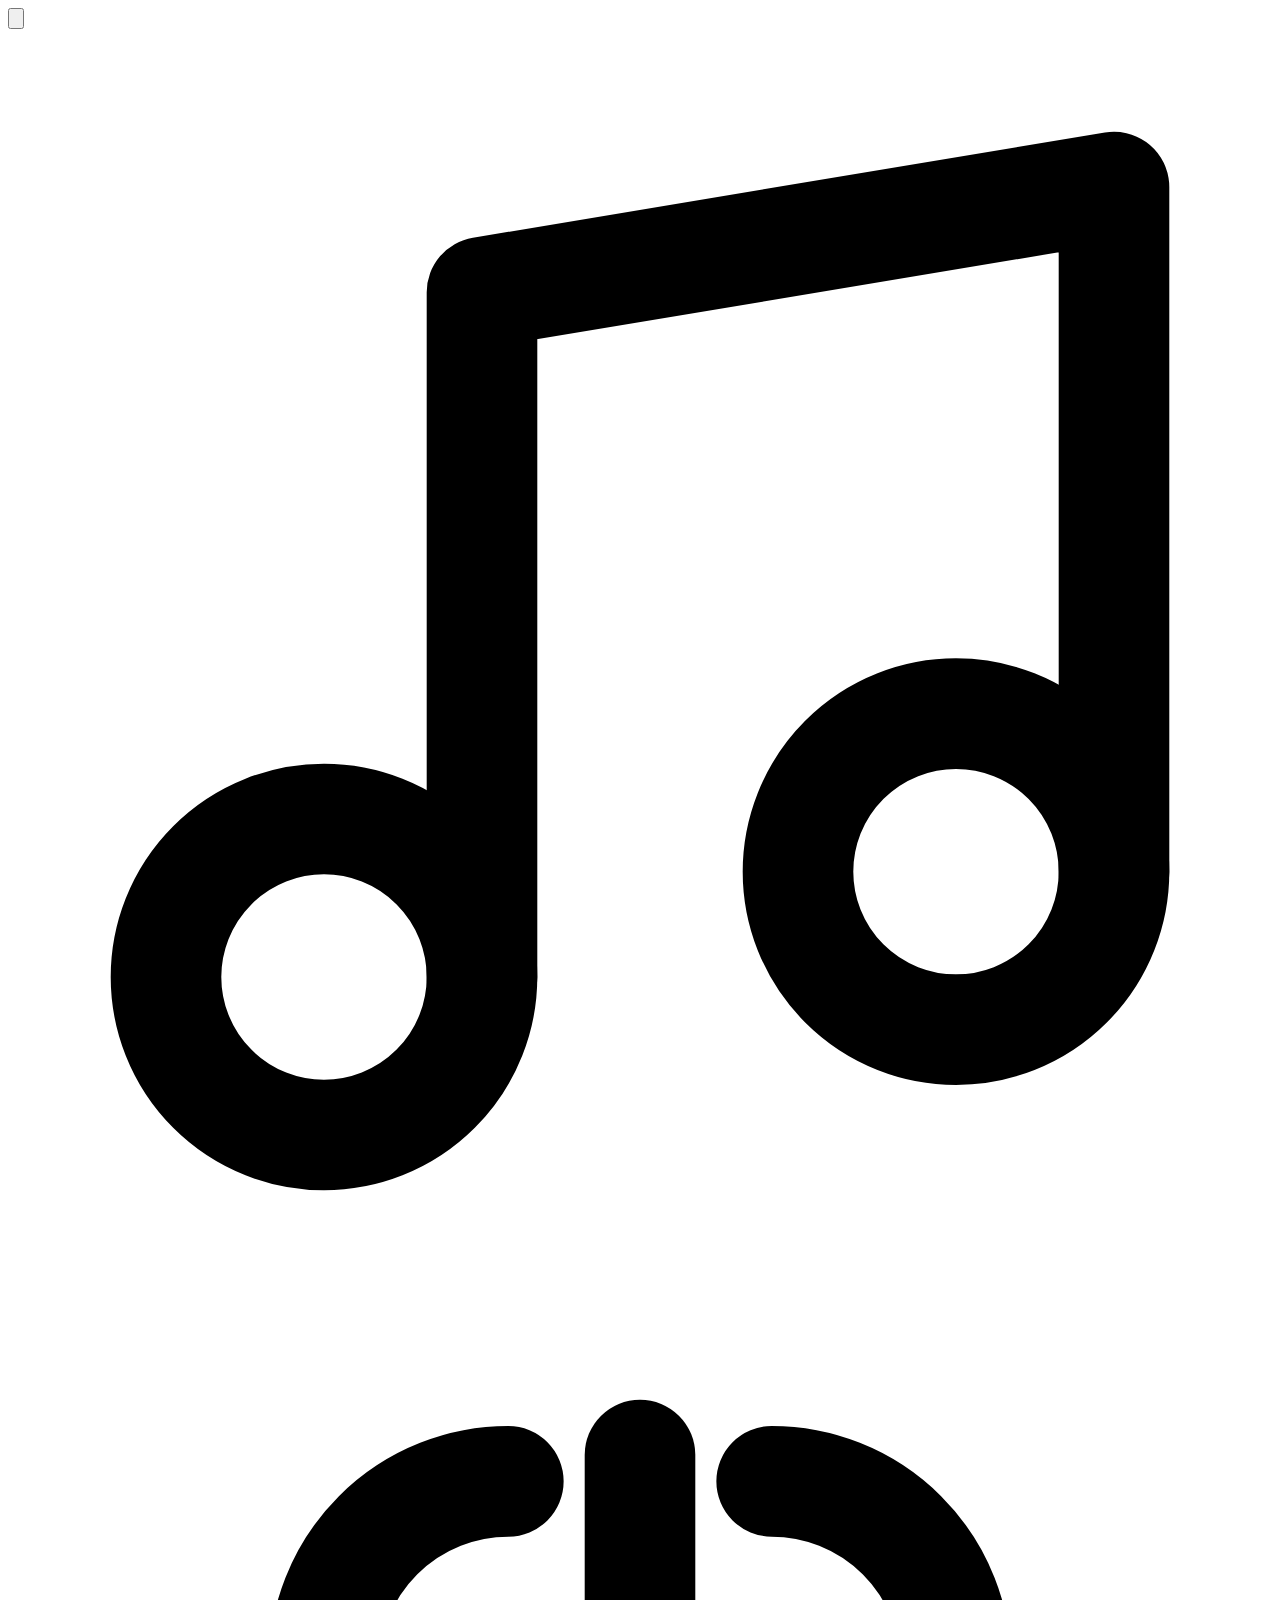
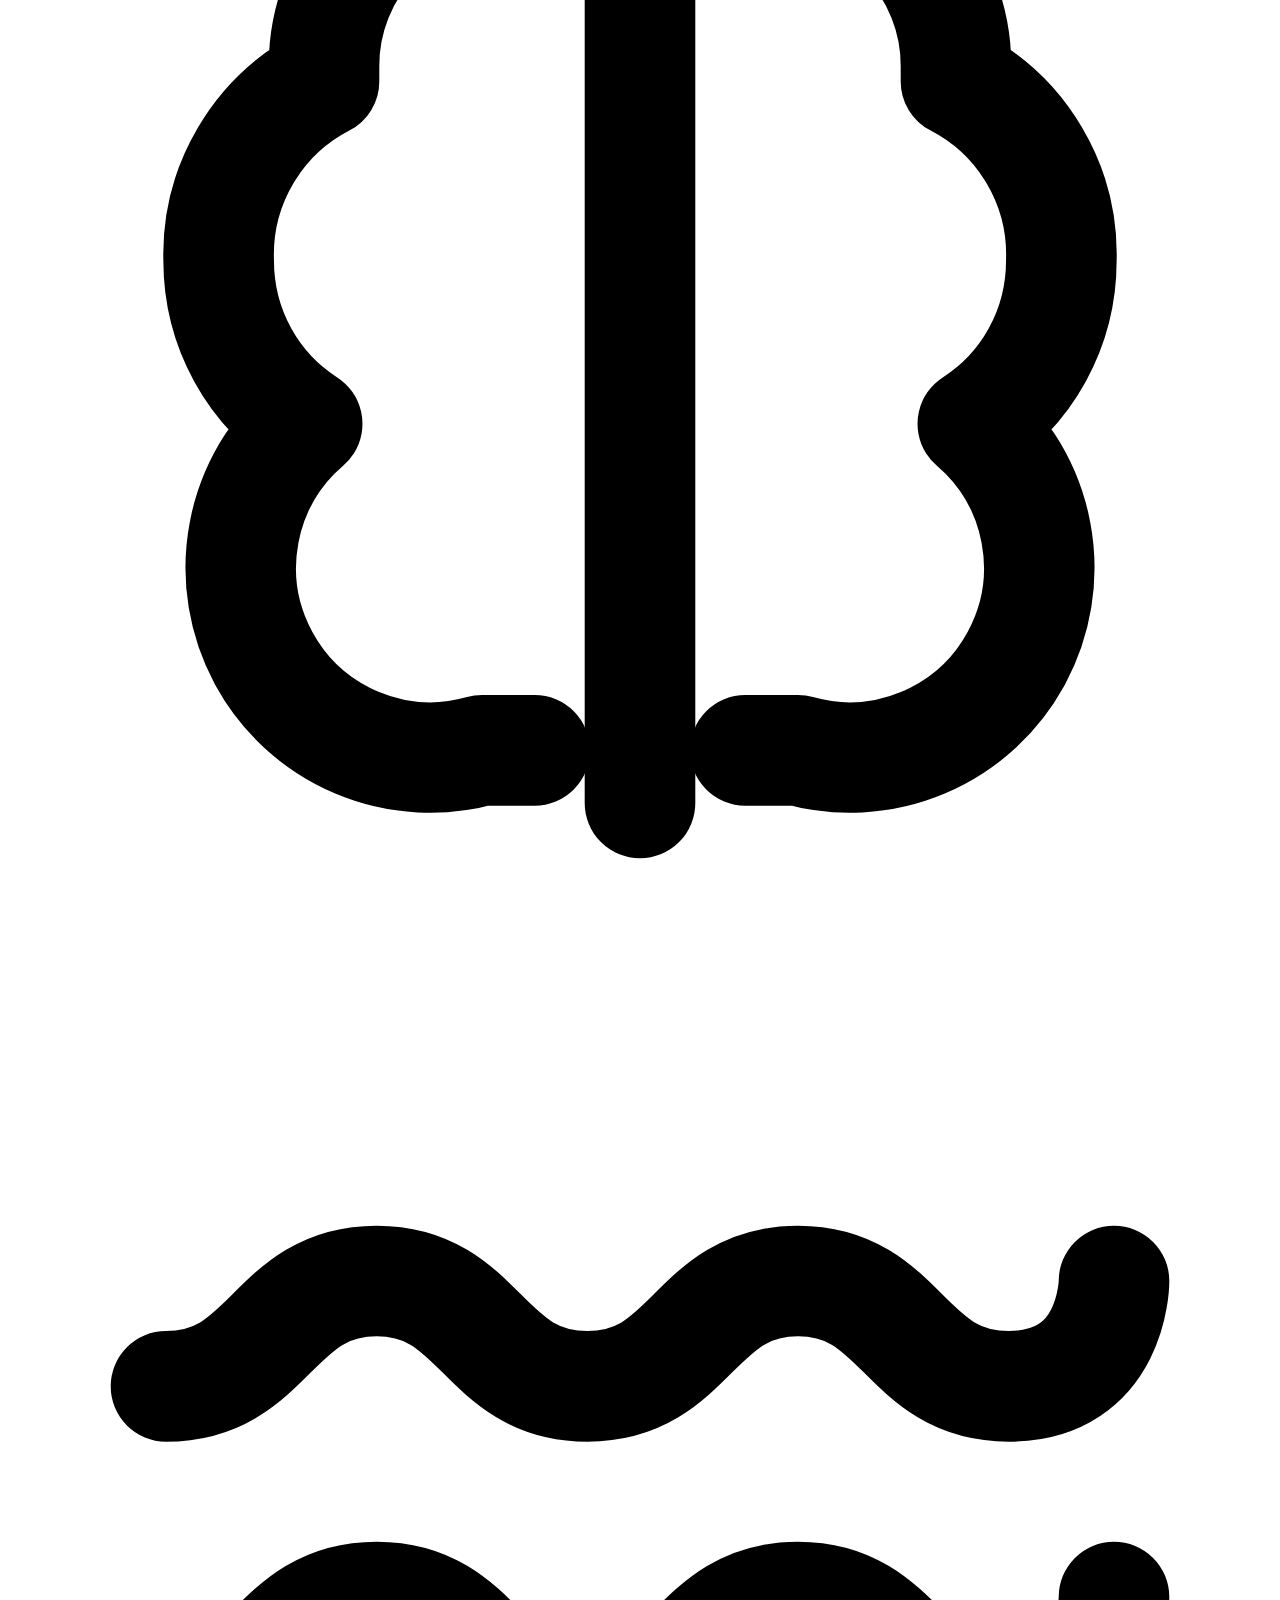
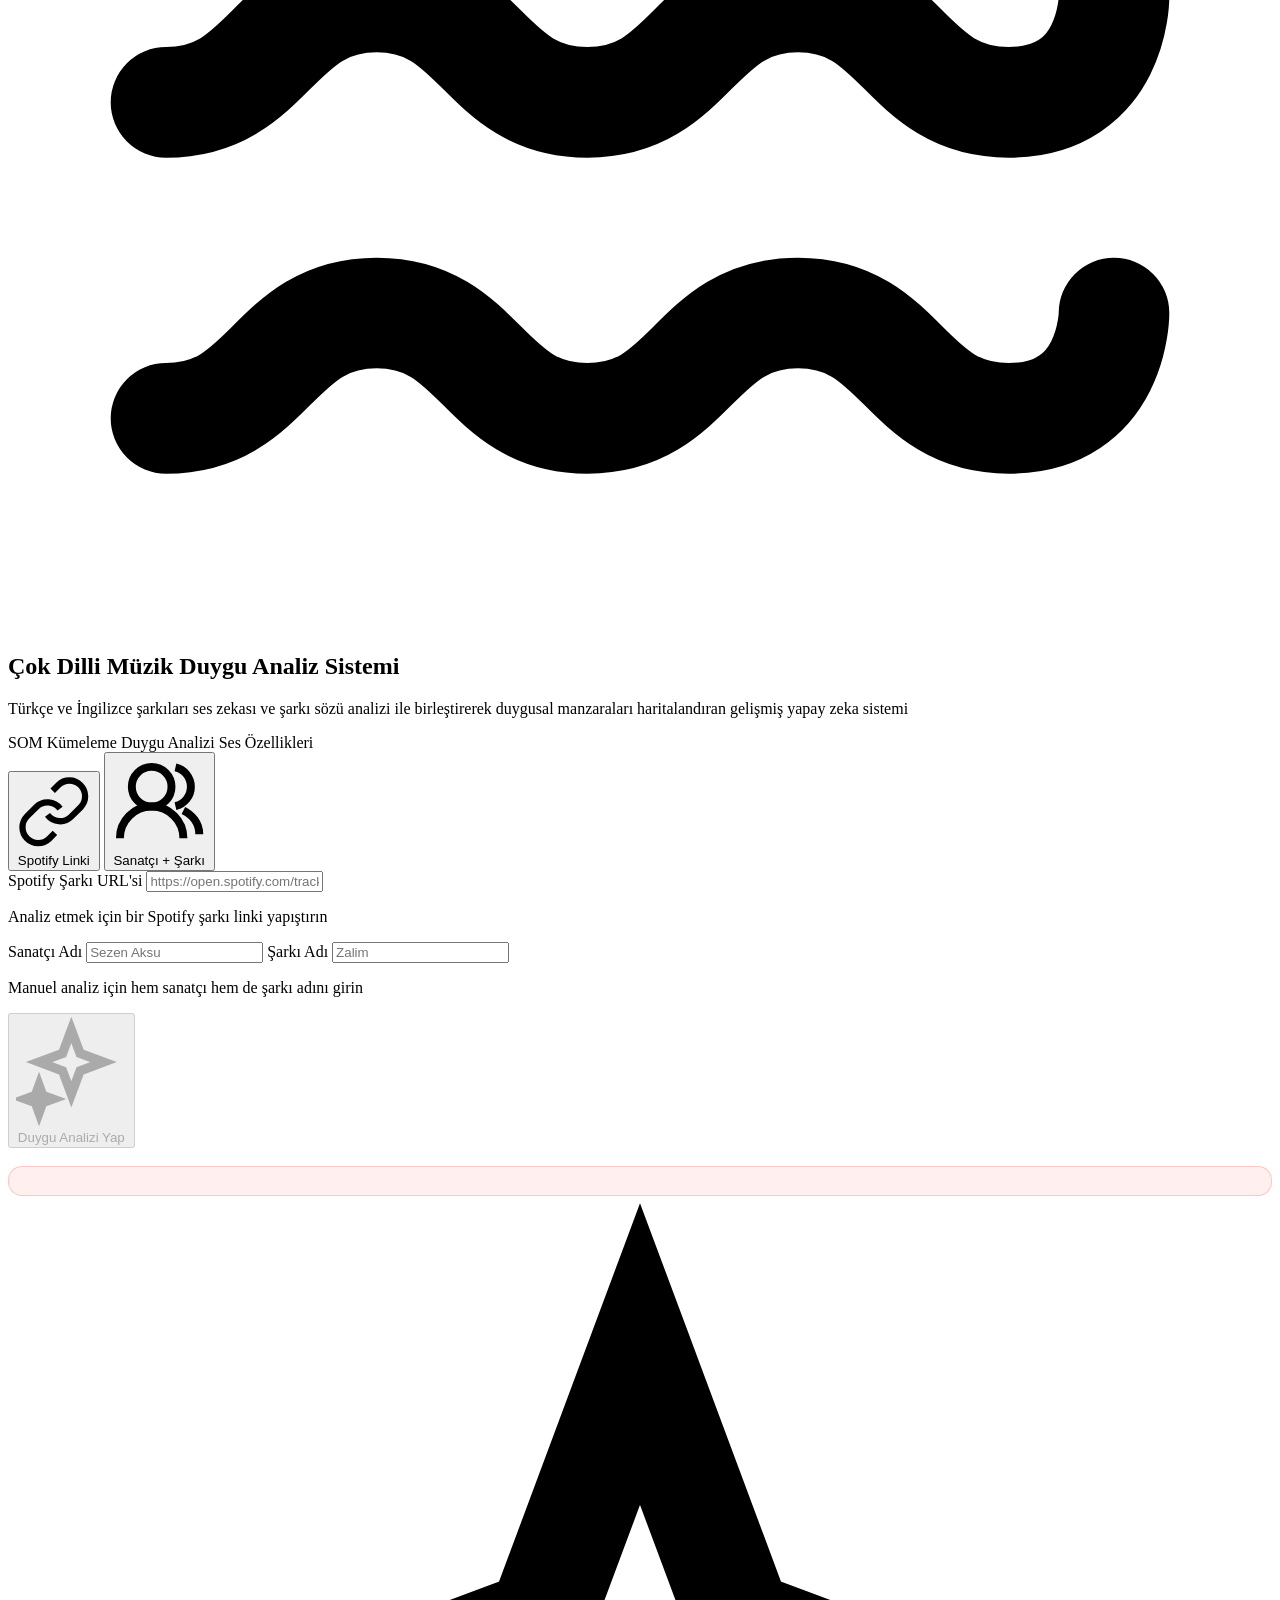
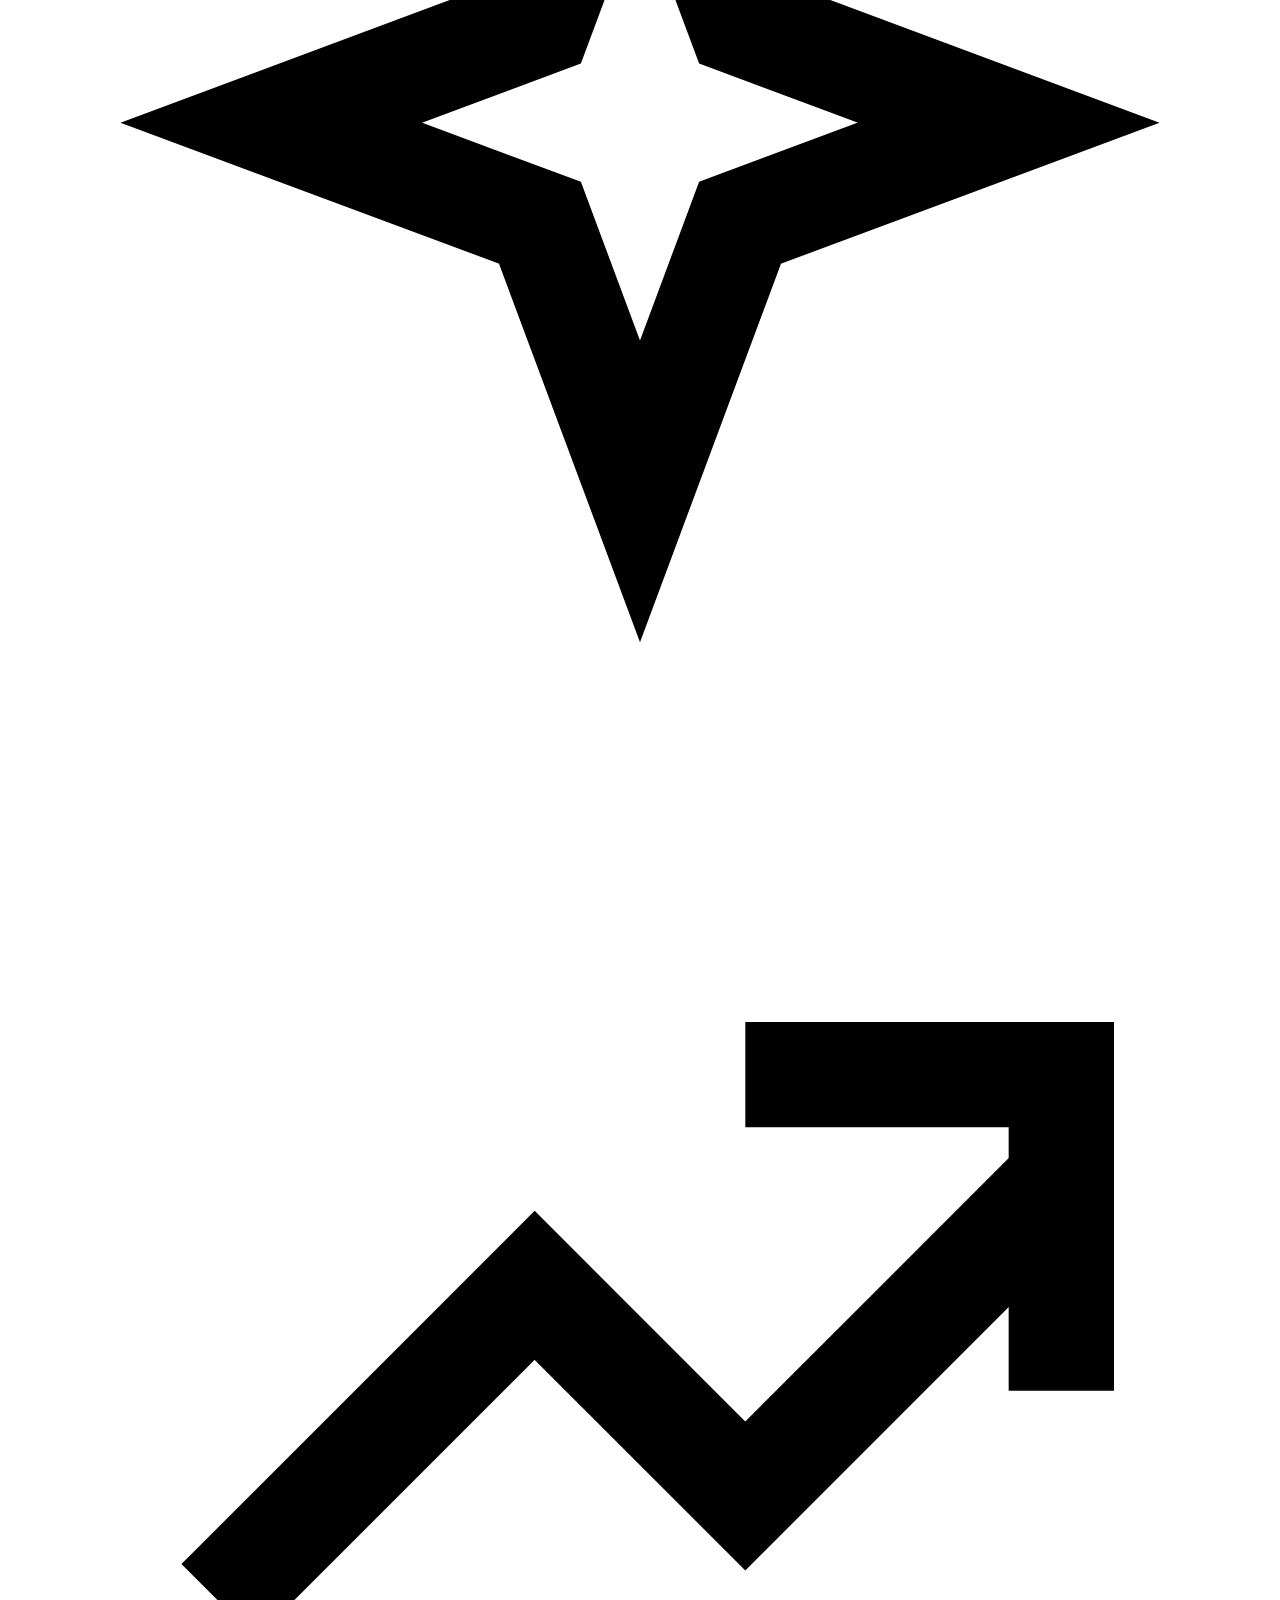
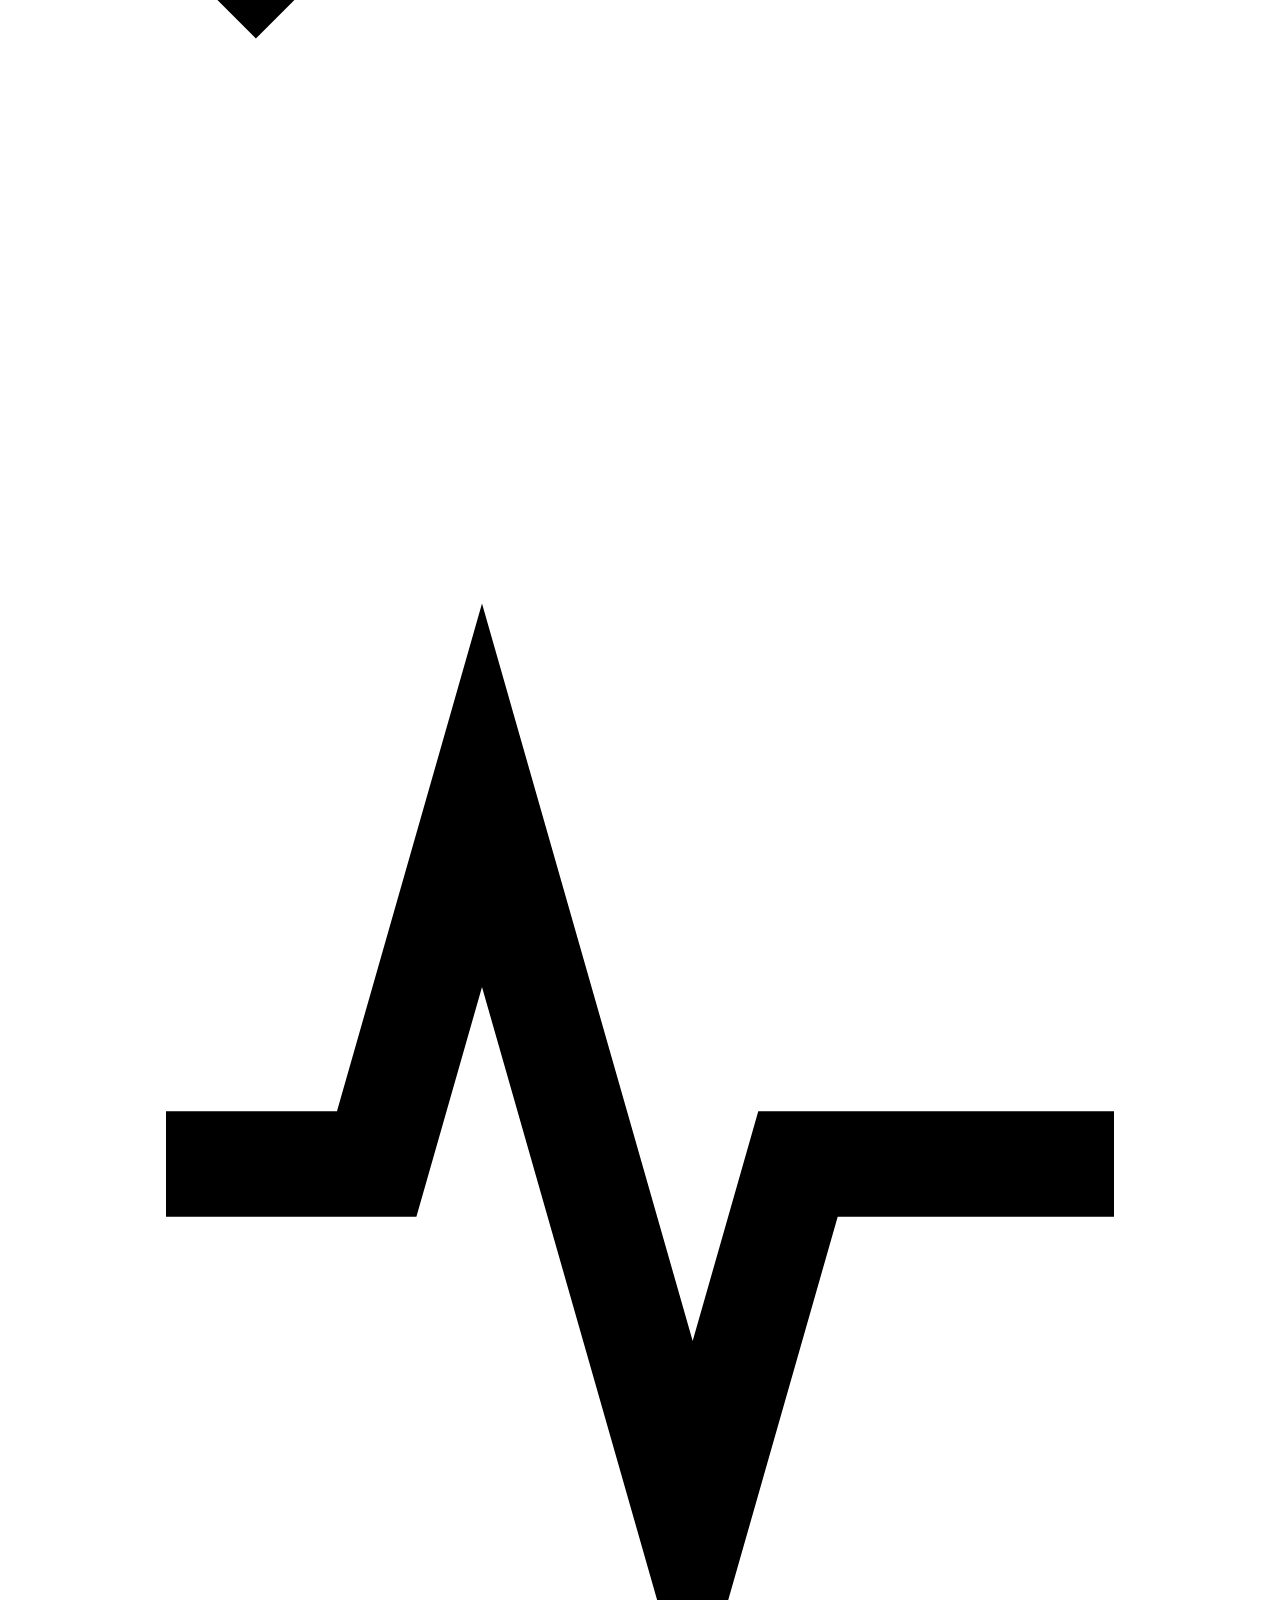
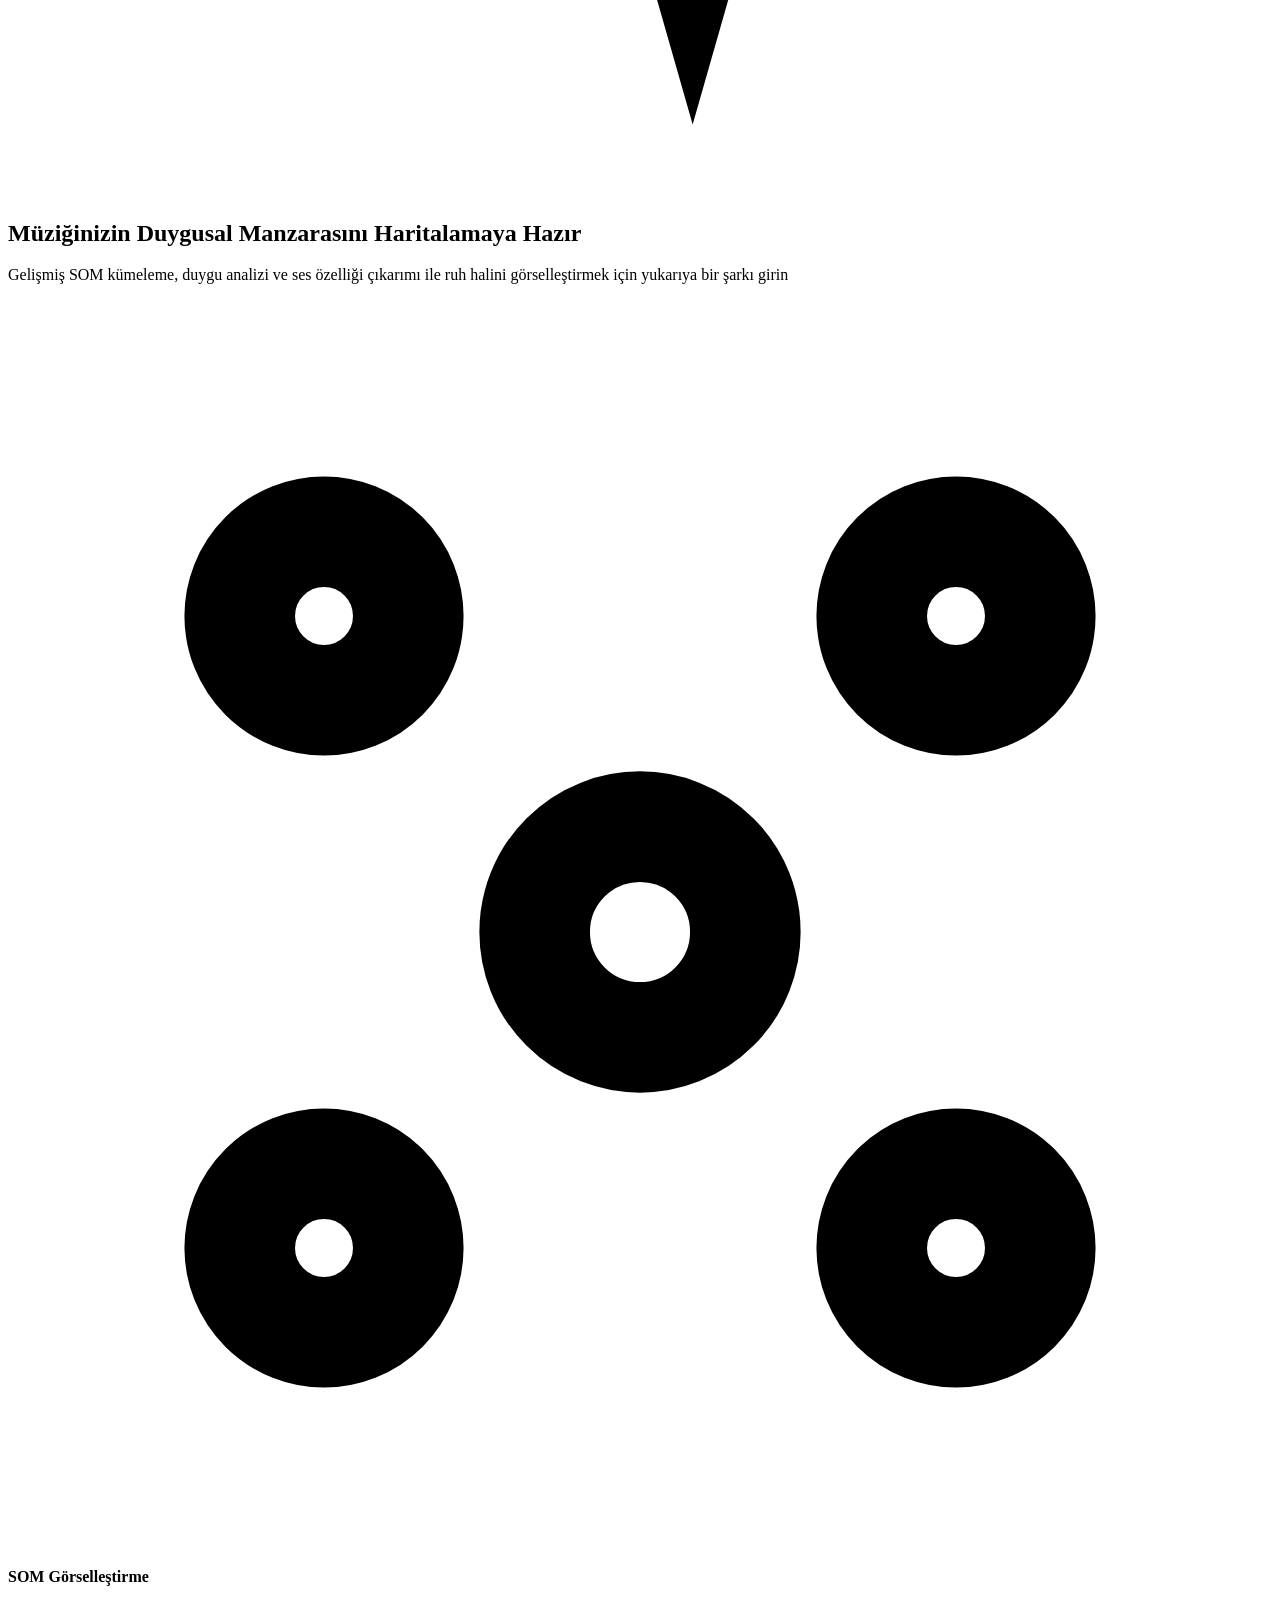
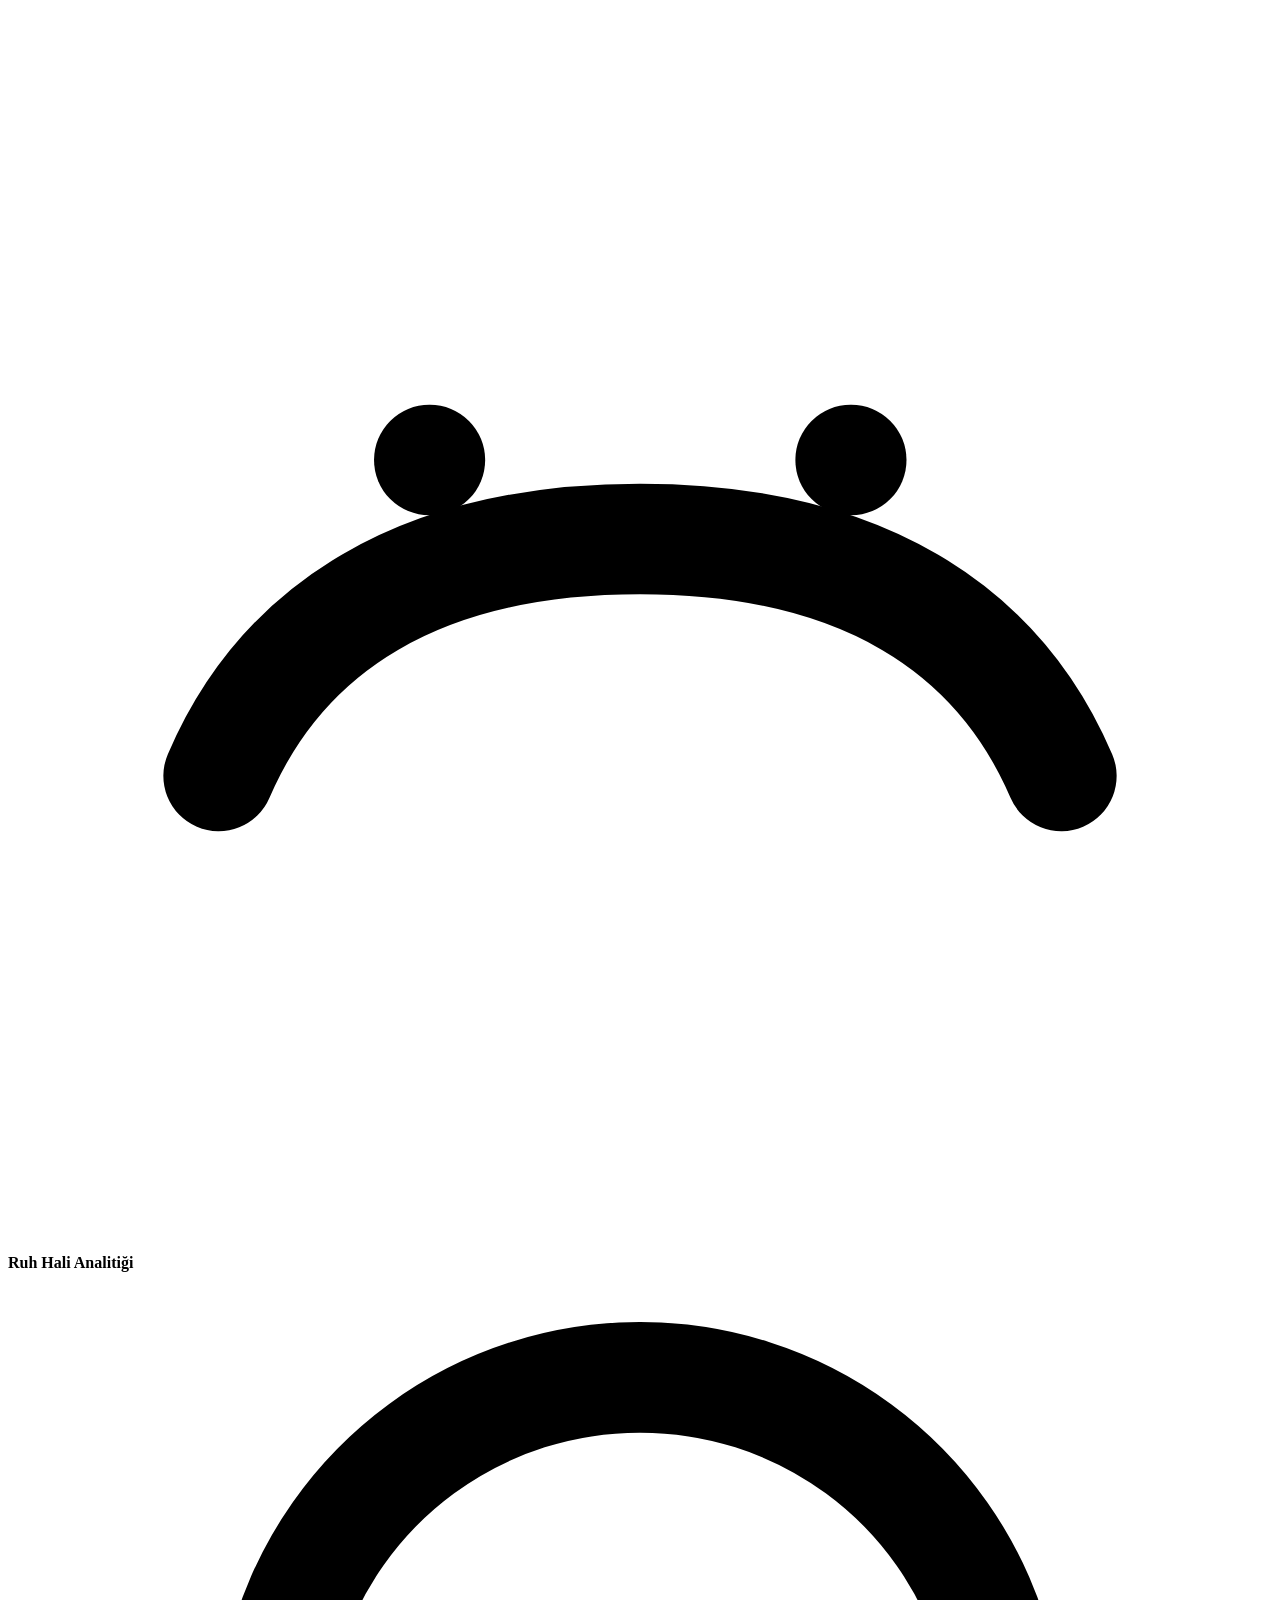
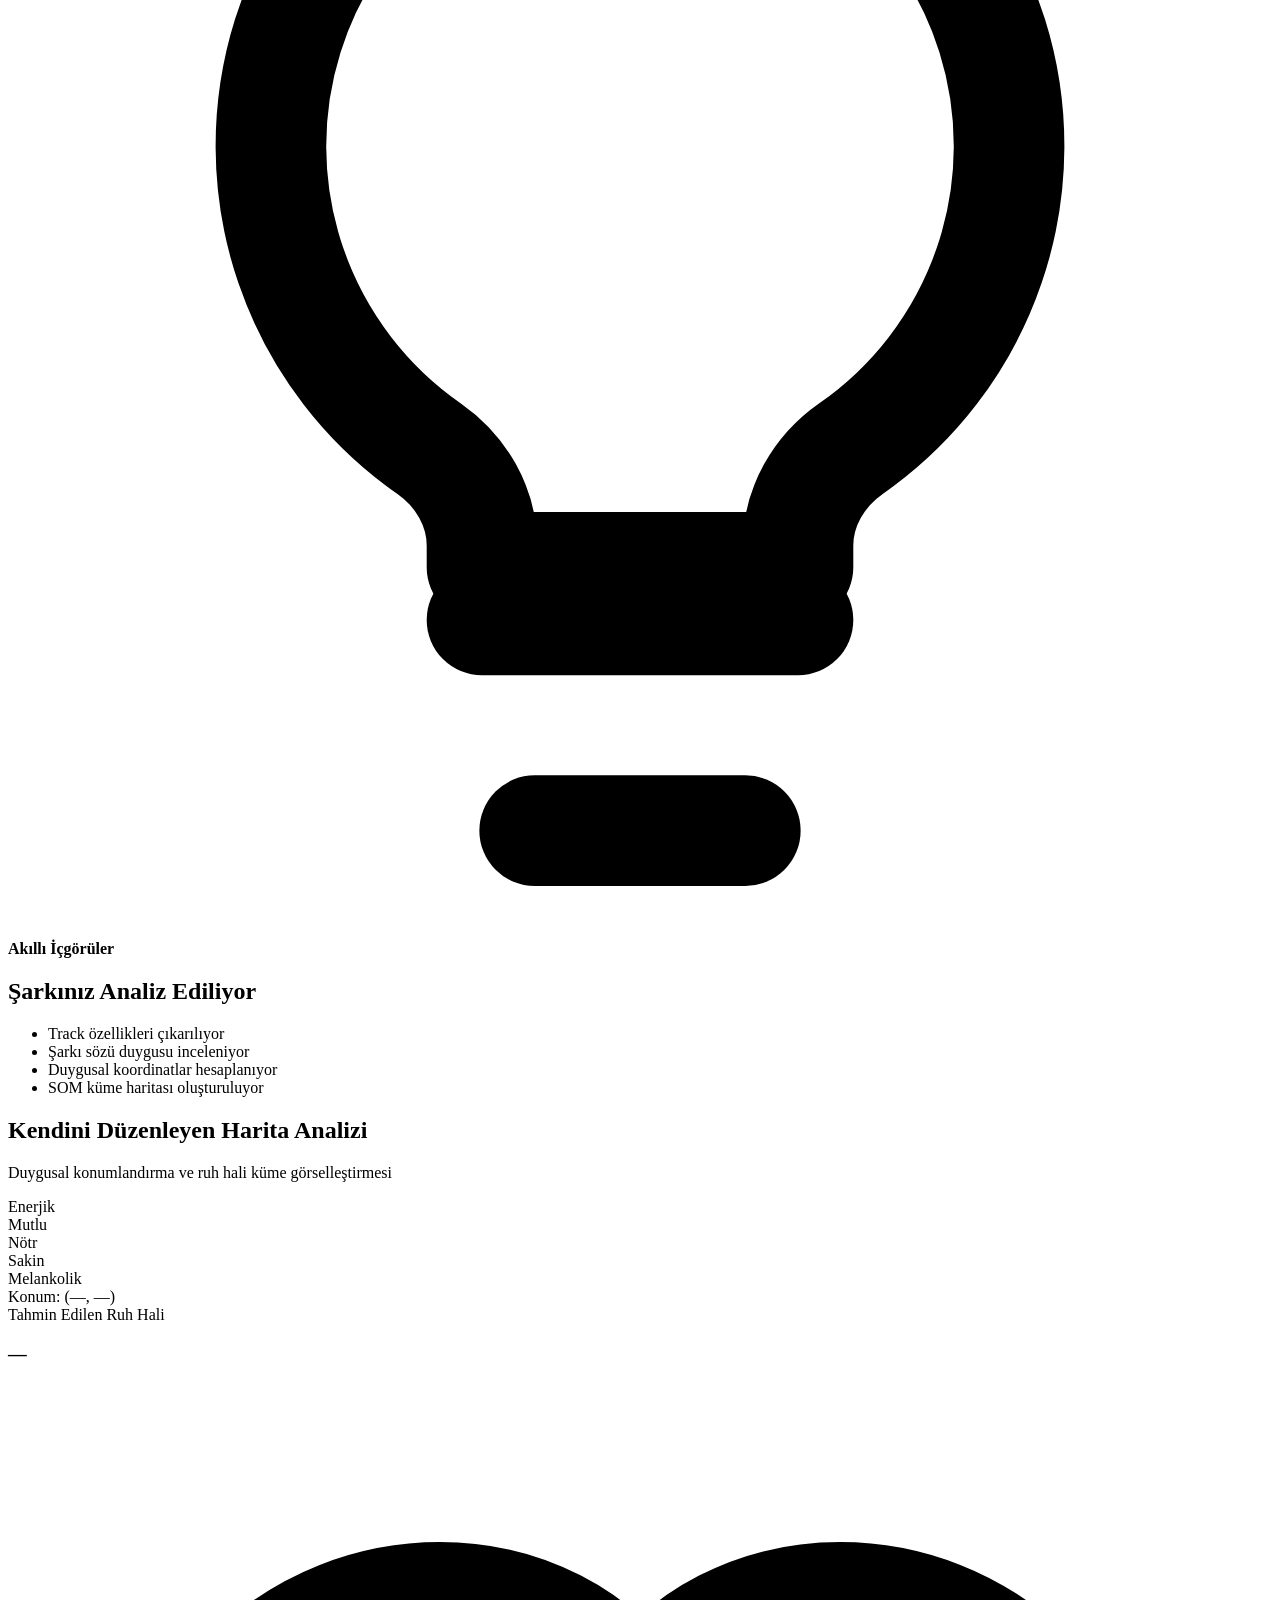
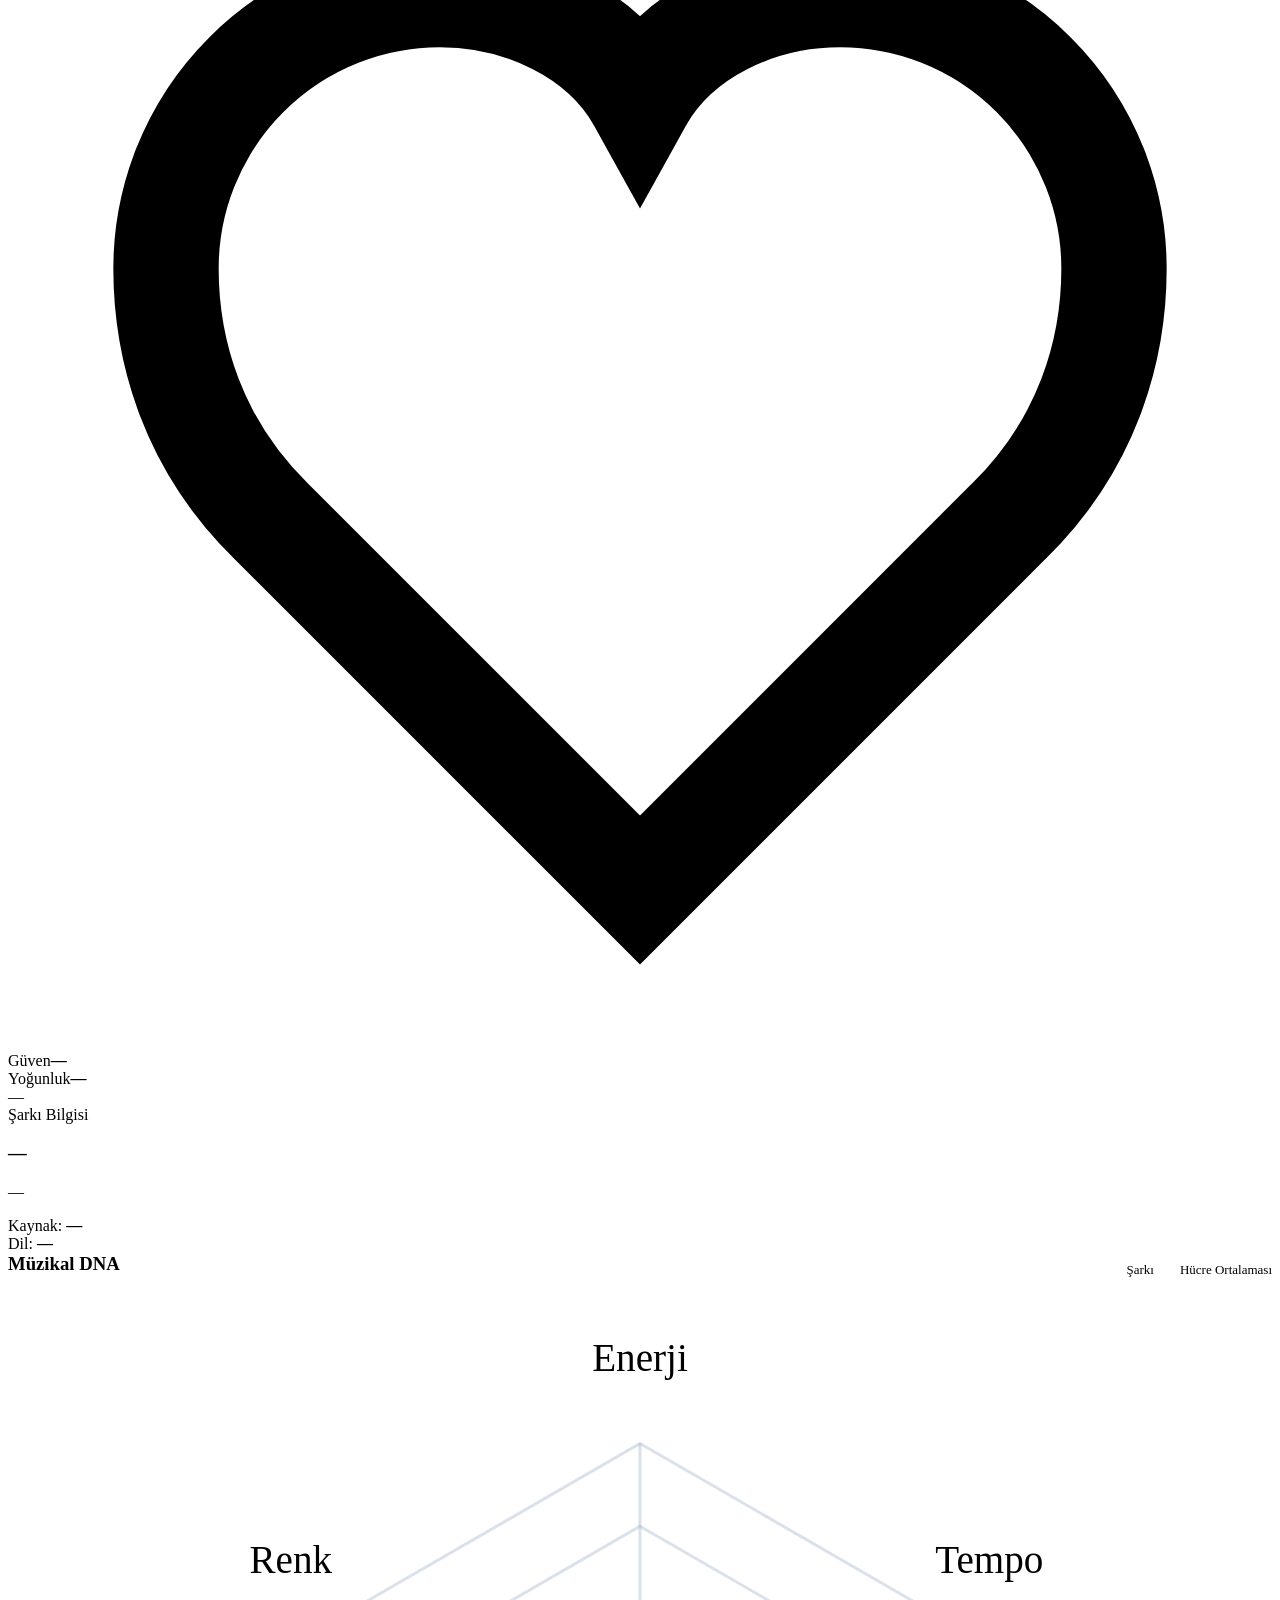
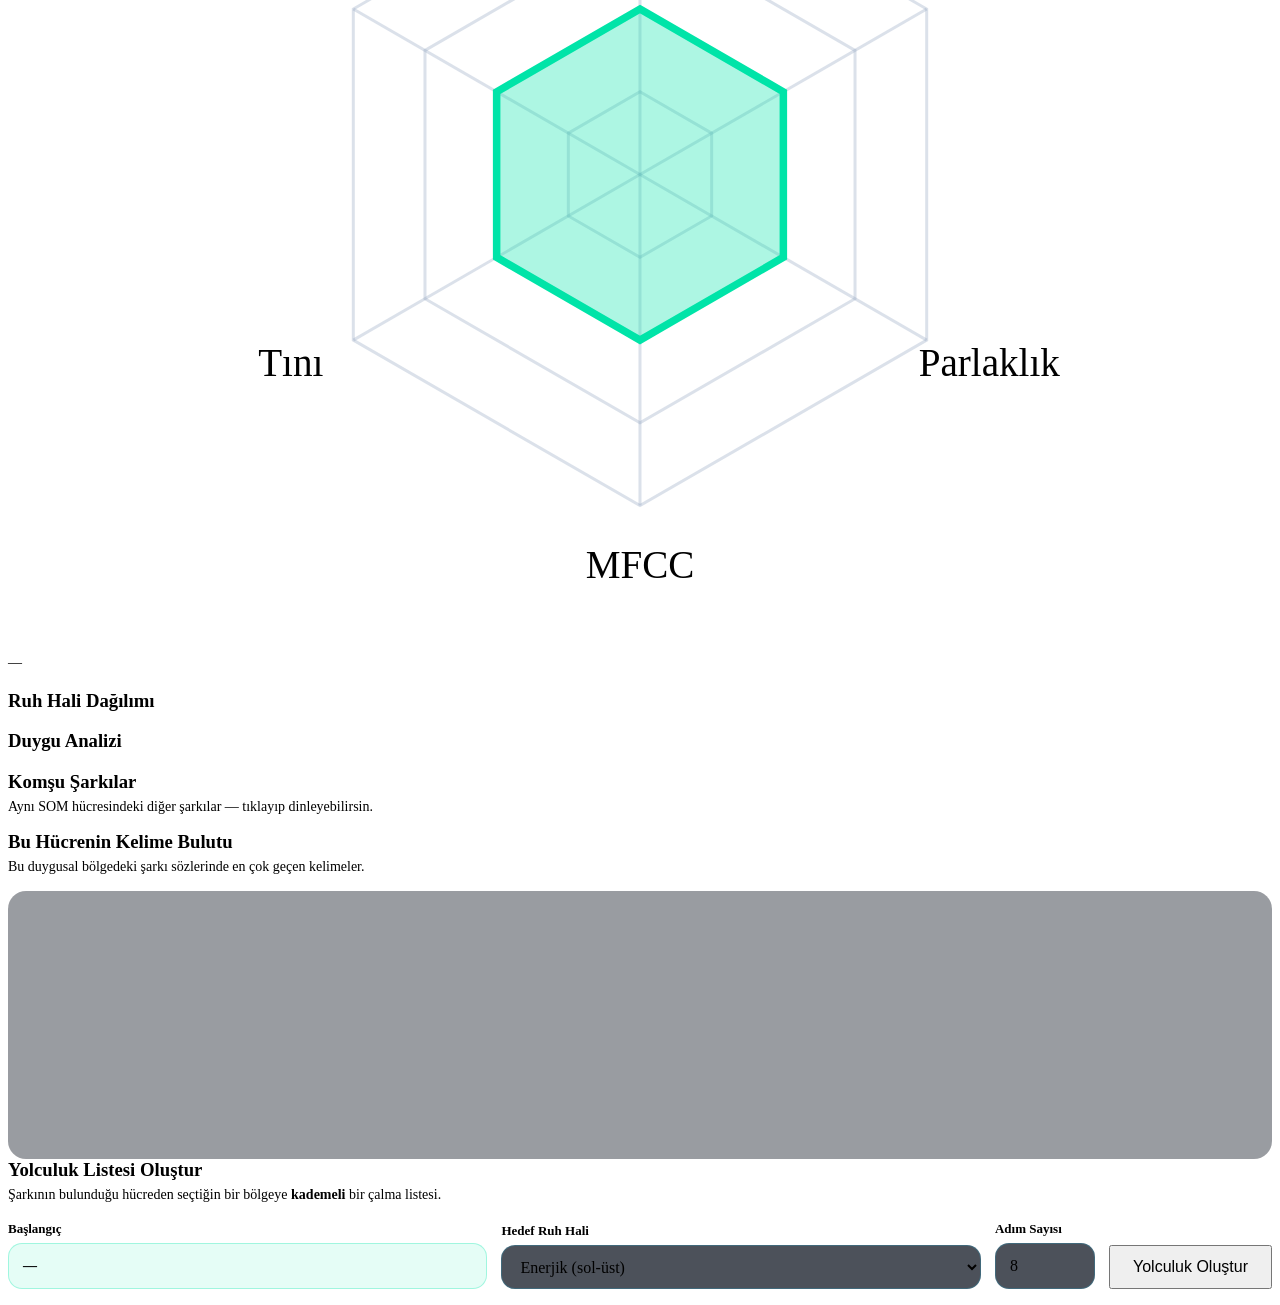
==== backend/frontend/index.html @ 25b1f74a "sadece backend ile calisabilir hale getirildi" ====
<!DOCTYPE html>
<html lang="tr">

<head>
  <meta charset="UTF-8" />
  <meta name="viewport" content="width=device-width, initial-scale=1.0" />
  <title>Çok Dilli Müzik Duygu Analiz Sistemi</title>
  <link rel="preconnect" href="https://fonts.googleapis.com">
  <link rel="preconnect" href="https://fonts.gstatic.com" crossorigin>
  <link href="https://fonts.googleapis.com/css2?family=Inter:wght@400;500;600;700;800&display=swap" rel="stylesheet">
  <link rel="stylesheet" href="/styles.css" />
  <link rel="stylesheet" href="styles-extra.css" />
</head>

<body data-theme="dark">
  <div class="bg-orb orb-1"></div>
  <div class="bg-orb orb-2"></div>
  <div class="bg-orb orb-3"></div>

  <button class="theme-toggle" id="themeToggle" aria-label="Temayı değiştir">
    <span class="theme-toggle__sun">
      <svg viewBox="0 0 24 24" fill="none" stroke="currentColor" stroke-width="2" stroke-linecap="round"
        stroke-linejoin="round">
        <circle cx="12" cy="12" r="4"></circle>
        <path d="M12 2v2"></path><path d="M12 20v2"></path>
        <path d="m4.93 4.93 1.41 1.41"></path><path d="m17.66 17.66 1.41 1.41"></path>
        <path d="M2 12h2"></path><path d="M20 12h2"></path>
        <path d="m6.34 17.66-1.41 1.41"></path><path d="m19.07 4.93-1.41 1.41"></path>
      </svg>
    </span>
  </button>

  <main class="page">
    <!-- HERO -->
    <section class="hero container">
      <div class="hero-icons">
        <div class="icon-wrapper music-icon" aria-hidden="true">
          <svg viewBox="0 0 24 24" fill="none" stroke="currentColor" stroke-width="2.1" stroke-linecap="round" stroke-linejoin="round">
            <path d="M9 18V5l12-2v13"></path><circle cx="6" cy="18" r="3"></circle><circle cx="18" cy="16" r="3"></circle>
          </svg>
        </div>
        <div class="icon-wrapper brain-icon" aria-hidden="true">
          <svg viewBox="0 0 24 24" fill="none" stroke="currentColor" stroke-width="2.1" stroke-linecap="round" stroke-linejoin="round">
            <path d="M9.5 3.5A3.5 3.5 0 0 0 6 7v.3A3.7 3.7 0 0 0 4 10.7c0 1.3.66 2.45 1.68 3.1A3.6 3.6 0 0 0 9 20h1"></path>
            <path d="M14.5 3.5A3.5 3.5 0 0 1 18 7v.3a3.7 3.7 0 0 1 2 3.4c0 1.3-.66 2.45-1.68 3.1A3.6 3.6 0 0 1 15 20h-1"></path>
            <path d="M12 3v18"></path>
          </svg>
        </div>
        <div class="icon-wrapper wave-icon" aria-hidden="true">
          <svg viewBox="0 0 24 24" fill="none" stroke="currentColor" stroke-width="2.1" stroke-linecap="round" stroke-linejoin="round">
            <path d="M3 8c2 0 2-2 4-2s2 2 4 2 2-2 4-2 2 2 4 2 2-2 2-2"></path>
            <path d="M3 14c2 0 2-2 4-2s2 2 4 2 2-2 4-2 2 2 4 2 2-2 2-2"></path>
            <path d="M3 20c2 0 2-2 4-2s2 2 4 2 2-2 4-2 2 2 4 2 2-2 2-2"></path>
          </svg>
        </div>
      </div>

      <h1>Çok Dilli Müzik Duygu Analiz Sistemi</h1>
      <p class="hero-subtitle">
        Türkçe ve İngilizce şarkıları <span>ses zekası</span> ve <span>şarkı sözü analizi</span>
        ile birleştirerek duygusal manzaraları haritalandıran gelişmiş yapay zeka sistemi
      </p>

      <div class="hero-tags">
        <span><i class="dot dot-green"></i>SOM Kümeleme</span>
        <span><i class="dot dot-cyan"></i>Duygu Analizi</span>
        <span><i class="dot dot-purple"></i>Ses Özellikleri</span>
      </div>
    </section>

    <!-- ANALYZER (input form) -->
    <section class="analyzer container glass-panel">
      <div class="input-tabs" role="tablist" aria-label="Girdi tipi seçimi">
        <button class="tab-btn active" data-mode="spotify" role="tab" aria-selected="true">
          <svg viewBox="0 0 24 24" fill="none" stroke="currentColor" stroke-width="2">
            <path d="M10 13a5 5 0 0 0 7.54.54l3-3a5 5 0 0 0-7.07-7.07L11.65 5.3"></path>
            <path d="M14 11a5 5 0 0 0-7.54-.54l-3 3a5 5 0 0 0 7.07 7.07l1.83-1.83"></path>
          </svg>
          Spotify Linki
        </button>
        <button class="tab-btn" data-mode="manual" role="tab" aria-selected="false">
          <svg viewBox="0 0 24 24" fill="none" stroke="currentColor" stroke-width="2">
            <path d="M18 21a8 8 0 0 0-16 0"></path><circle cx="10" cy="8" r="5"></circle>
            <path d="M22 20c0-3-2-5-4-6"></path><path d="M16 3.13a5 5 0 0 1 0 9.75"></path>
          </svg>
          Sanatçı + Şarkı
        </button>
      </div>

      <form id="analysisForm" class="analysis-form" novalidate>
        <div class="mode-panel" id="spotifyPanel">
          <label class="field-label" for="spotifyUrl">Spotify Şarkı URL'si</label>
          <input id="spotifyUrl" class="field-input" type="url" placeholder="https://open.spotify.com/track/..." />
          <p class="helper-text">Analiz etmek için bir Spotify şarkı linki yapıştırın</p>
        </div>

        <div class="mode-panel hidden" id="manualPanel">
          <label class="field-label" for="artistName">Sanatçı Adı</label>
          <input id="artistName" class="field-input" type="text" placeholder="Sezen Aksu" />
          <label class="field-label second-label" for="songName">Şarkı Adı</label>
          <input id="songName" class="field-input" type="text" placeholder="Zalim" />
          <p class="helper-text">Manuel analiz için hem sanatçı hem de şarkı adını girin</p>
        </div>

        <button class="primary-btn" id="analyzeBtn" type="submit" disabled>
          <svg viewBox="0 0 24 24" fill="none" stroke="currentColor" stroke-width="2">
            <path d="m12 3 1.9 5.1L19 10l-5.1 1.9L12 17l-1.9-5.1L5 10l5.1-1.9L12 3Z"></path>
            <path d="M5 21l.8-2.2L8 18l-2.2-.8L5 15l-.8 2.2L2 18l2.2.8L5 21Z"></path>
          </svg>
          Duygu Analizi Yap
        </button>
      </form>

      <!-- API hatası göstergesi -->
      <div id="errorBanner" class="error-banner hidden"></div>
    </section>

    <!-- EMPTY STATE -->
    <section class="container state-panel glass-panel" id="emptyState">
      <div class="state-icons">
        <span class="mini-icon mini-green">
          <svg viewBox="0 0 24 24" fill="none" stroke="currentColor" stroke-width="2"><path d="m12 3 1.9 5.1L19 10l-5.1 1.9L12 17l-1.9-5.1L5 10l5.1-1.9L12 3Z"></path></svg>
        </span>
        <span class="mini-icon mini-cyan">
          <svg viewBox="0 0 24 24" fill="none" stroke="currentColor" stroke-width="2"><path d="m4 14 6-6 4 4 6-6"></path><path d="M20 10V4h-6"></path></svg>
        </span>
        <span class="mini-icon mini-purple">
          <svg viewBox="0 0 24 24" fill="none" stroke="currentColor" stroke-width="2"><path d="M3 12h4l2-7 4 14 2-7h6"></path></svg>
        </span>
      </div>
      <h2>Müziğinizin Duygusal Manzarasını Haritalamaya Hazır</h2>
      <p>Gelişmiş SOM kümeleme, duygu analizi ve ses özelliği çıkarımı ile ruh halini görselleştirmek için yukarıya bir şarkı girin</p>
      <div class="empty-grid">
        <div class="empty-box"><div class="empty-icon icon-som">
          <svg viewBox="0 0 24 24" fill="none" stroke="currentColor" stroke-width="2.1" stroke-linecap="round" stroke-linejoin="round">
            <circle cx="6" cy="6" r="1.6"></circle><circle cx="18" cy="6" r="1.6"></circle><circle cx="6" cy="18" r="1.6"></circle><circle cx="18" cy="18" r="1.6"></circle><circle cx="12" cy="12" r="2"></circle>
          </svg></div><strong>SOM Görselleştirme</strong></div>
        <div class="empty-box"><div class="empty-icon icon-mood">
          <svg viewBox="0 0 24 24" fill="none" stroke="currentColor" stroke-width="2.1" stroke-linecap="round" stroke-linejoin="round">
            <path d="M4 15c1.2-2.8 3.8-4.5 8-4.5s6.8 1.7 8 4.5"></path><path d="M8 9h.01"></path><path d="M16 9h.01"></path>
          </svg></div><strong>Ruh Hali Analitiği</strong></div>
        <div class="empty-box"><div class="empty-icon icon-insight">
          <svg viewBox="0 0 24 24" fill="none" stroke="currentColor" stroke-width="2.1" stroke-linecap="round" stroke-linejoin="round">
            <path d="M9 18h6"></path><path d="M10 22h4"></path><path d="M12 2a7 7 0 0 0-4 12.75c.6.42 1 1.1 1 1.84V17h6v-.41c0-.74.4-1.42 1-1.84A7 7 0 0 0 12 2z"></path>
          </svg></div><strong>Akıllı İçgörüler</strong></div>
      </div>
    </section>

    <!-- LOADING -->
    <section class="container state-panel glass-panel hidden" id="loadingState">
      <div class="loader-ring"></div>
      <h2>Şarkınız Analiz Ediliyor</h2>
      <div class="progress-bar"><span id="progressFill"></span></div>
      <ul class="loading-steps" id="loadingSteps">
        <li class="active">Track özellikleri çıkarılıyor</li>
        <li>Şarkı sözü duygusu inceleniyor</li>
        <li>Duygusal koordinatlar hesaplanıyor</li>
        <li>SOM küme haritası oluşturuluyor</li>
      </ul>
    </section>

    <!-- RESULTS -->
    <section class="container results hidden" id="resultsSection">
      <!-- SOM panel -->
      <div class="glass-panel som-panel">
        <h2>Kendini Düzenleyen Harita Analizi</h2>
        <p>Duygusal konumlandırma ve ruh hali küme görselleştirmesi</p>
        <div class="som-map" id="somMap">
          <div class="som-region region-top-left">Enerjik</div>
          <div class="som-region region-top-right">Mutlu</div>
          <div class="som-region region-center">Nötr</div>
          <div class="som-region region-bottom-left">Sakin</div>
          <div class="som-region region-bottom-right">Melankolik</div>
          <div class="coord-chip" id="coordChip">Konum: (—, —)</div>
          <div class="song-marker" id="songMarker"></div>
        </div>
      </div>

      <!-- Mood + Song info (with Spotify preview) -->
      <div class="result-grid top-grid">
        <article class="glass-panel summary-card">
          <div class="card-head">
            <div>
              <span class="eyebrow">Tahmin Edilen Ruh Hali</span>
              <h3 id="moodTitle">—</h3>
            </div>
            <div class="icon-badge badge-green">
              <svg viewBox="0 0 24 24" fill="none" stroke="currentColor" stroke-width="2">
                <path d="M19 14c1.49-1.46 2-3.23 2-4.8A5.2 5.2 0 0 0 15.8 4C14.24 4 12.7 4.74 12 6c-.7-1.26-2.24-2-3.8-2A5.2 5.2 0 0 0 3 9.2c0 1.57.51 3.34 2 4.8L12 21Z"></path>
              </svg>
            </div>
          </div>
          <div class="metric-row">
            <div class="metric-head"><span>Güven</span><strong id="confidenceValue">—</strong></div>
            <div class="metric-track"><span id="confidenceBar"></span></div>
          </div>
          <div class="metric-row">
            <div class="metric-head"><span>Yoğunluk</span><strong id="intensityValue">—</strong></div>
            <div class="metric-track purple"><span id="intensityBar"></span></div>
          </div>
          <div class="card-footnote" id="footnote">—</div>
        </article>

        <article class="glass-panel song-card">
          <div class="card-head">
            <div class="song-card__head-text">
              <span class="eyebrow">Şarkı Bilgisi</span>
              <h3 id="songTitle">—</h3>
              <p class="artist" id="artistTitle">—</p>
            </div>
            <img id="albumArt" class="album-art hidden" alt="Albüm kapağı" />
          </div>

          <!-- Spotify preview audio (30 sn) -->
          <div id="previewPlayer" class="preview-player hidden">
            <audio id="previewAudio" controls preload="none"></audio>
            <a id="spotifyOpenLink" class="spotify-link" href="#" target="_blank" rel="noopener">
              Spotify'da Aç →
            </a>
          </div>

          <div class="meta-list">
            <div><span>Kaynak:</span> <strong id="sourceValue">—</strong></div>
            <div><span>Dil:</span> <strong class="pill" id="languageValue">—</strong></div>
          </div>
        </article>
      </div>

      <!-- Audio features + Mood distribution -->
      <div class="result-grid charts-grid">
        <article class="glass-panel chart-card">
          <div class="chart-card__head">
            <h3>Müzikal DNA</h3>
            <div class="legend">
              <span><i class="dot dot-green"></i>Şarkı</span>
              <span><i class="dot dot-cyan"></i>Hücre Ortalaması</span>
            </div>
          </div>
          <svg class="radar-svg" viewBox="0 0 420 320" id="radarChart"></svg>
          <p class="chart-card__caption" id="dnaCaption">—</p>
        </article>

        <article class="glass-panel chart-card">
          <h3>Ruh Hali Dağılımı</h3>
          <div class="horizontal-chart" id="moodBars"></div>
        </article>
      </div>

      <!-- Lyrics analysis -->
      <article class="glass-panel chart-card full-width">
        <h3>Duygu Analizi</h3>
        <div class="vertical-chart" id="lyricsBars"></div>
      </article>

      <!-- Neighbors panel -->
      <article class="glass-panel chart-card full-width">
        <div class="chart-card__head">
          <h3>Komşu Şarkılar <small id="neighborsCount" class="muted"></small></h3>
        </div>
        <p class="muted">Aynı SOM hücresindeki diğer şarkılar — tıklayıp dinleyebilirsin.</p>
        <div id="neighborsGrid" class="neighbors-grid"></div>
      </article>

      <!-- Word cloud -->
      <article class="glass-panel chart-card full-width">
        <div class="chart-card__head">
          <h3>Bu Hücrenin Kelime Bulutu</h3>
        </div>
        <p class="muted">Bu duygusal bölgedeki şarkı sözlerinde en çok geçen kelimeler.</p>
        <div id="wordCloud" class="word-cloud"></div>
      </article>

      <!-- Journey planner -->
      <article class="glass-panel chart-card full-width">
        <div class="chart-card__head">
          <h3>Yolculuk Listesi Oluştur</h3>
        </div>
        <p class="muted">Şarkının bulunduğu hücreden seçtiğin bir bölgeye <strong>kademeli</strong> bir çalma listesi.</p>

        <div class="journey-controls">
          <div class="journey-field">
            <label>Başlangıç</label>
            <span id="journeyStart" class="journey-pill">—</span>
          </div>
          <div class="journey-field">
            <label>Hedef Ruh Hali</label>
            <select id="journeyTarget">
              <option value="0,0">Enerjik (sol-üst)</option>
              <option value="0,19">Mutlu (sağ-üst)</option>
              <option value="10,10">Nötr (merkez)</option>
              <option value="19,0">Sakin (sol-alt)</option>
              <option value="19,19">Melankolik (sağ-alt)</option>
            </select>
          </div>
          <div class="journey-field">
            <label>Adım Sayısı</label>
            <input type="number" id="journeySteps" min="3" max="20" value="8" />
          </div>
          <button id="journeyBtn" class="primary-btn journey-btn">Yolculuk Oluştur</button>
        </div>

        <p id="journeyNarrative" class="journey-narrative hidden"></p>
        <ol id="journeyList" class="journey-list"></ol>
      </article>
    </section>
  </main>

  <script src="script.js"></script>
</body>

</html>
---- backend/frontend/styles-extra.css ----
/* ═══════════════════════════════════════════════════════════════════════════
   MMMA — Backend entegrasyonu için ek bileşenler
   styles.css'i değiştirmiyor; üzerine eklenir.
   ═══════════════════════════════════════════════════════════════════════════ */

/* Genel utility */
.muted { color: var(--text-soft); font-size: 14px; margin: 6px 0 16px; }
.chart-card__head {
  display: flex;
  align-items: baseline;
  justify-content: space-between;
  gap: 16px;
  flex-wrap: wrap;
}
.chart-card__head h3 { margin: 0; }
.chart-card__caption {
  margin: 10px 0 0;
  font-size: 14px;
  color: var(--text-soft);
}

/* ─── Error banner ──────────────────────────────────────────────────────── */
.error-banner {
  margin-top: 18px;
  padding: 14px 18px;
  border-radius: 14px;
  background: rgba(244, 67, 54, 0.08);
  border: 1px solid rgba(244, 67, 54, 0.24);
  color: #ff8a80;
  font-size: 14px;
  line-height: 1.5;
}
body[data-theme="light"] .error-banner {
  background: rgba(244, 67, 54, 0.06);
  color: #c62828;
}

/* ─── Radar legend ──────────────────────────────────────────────────────── */
.legend {
  display: inline-flex;
  gap: 18px;
  font-size: 13px;
  color: var(--text-soft);
}
.legend span {
  display: inline-flex;
  align-items: center;
  gap: 8px;
}

/* ─── Song card: Album art + Spotify preview ────────────────────────────── */
.song-card .card-head {
  align-items: flex-start;
}
.song-card__head-text {
  flex: 1;
  min-width: 0;
}
.song-card__head-text h3 {
  overflow-wrap: anywhere;
}
.album-art {
  width: 88px;
  height: 88px;
  border-radius: 14px;
  object-fit: cover;
  box-shadow: 0 12px 28px rgba(0, 0, 0, 0.32);
  flex-shrink: 0;
}
.album-art.hidden { display: none; }

.preview-player {
  display: flex;
  flex-direction: column;
  gap: 10px;
  margin-top: 18px;
  padding: 14px;
  border-radius: 16px;
  background: rgba(0, 8, 20, 0.5);
  border: 1px solid var(--border);
}
.preview-player.hidden { display: none; }
.preview-player audio {
  width: 100%;
  height: 40px;
}
.spotify-link {
  align-self: flex-start;
  font-size: 13px;
  color: var(--green);
  text-decoration: none;
  font-weight: 600;
}
.spotify-link:hover { text-decoration: underline; }

body[data-theme="light"] .preview-player {
  background: rgba(255, 255, 255, 0.7);
}

/* ─── Neighbors grid ────────────────────────────────────────────────────── */
.neighbors-grid {
  display: grid;
  grid-template-columns: repeat(auto-fill, minmax(180px, 1fr));
  gap: 14px;
  margin-top: 8px;
}
.neighbor-card {
  display: flex;
  flex-direction: column;
  gap: 10px;
  padding: 14px;
  border-radius: 16px;
  background: rgba(0, 8, 20, 0.45);
  border: 1px solid var(--border);
  transition: transform 0.18s ease, border-color 0.18s ease;
  cursor: pointer;
}
.neighbor-card:hover {
  transform: translateY(-2px);
  border-color: rgba(0, 228, 168, 0.4);
}
.neighbor-card img {
  width: 100%;
  aspect-ratio: 1;
  border-radius: 10px;
  object-fit: cover;
  background: rgba(255, 255, 255, 0.04);
}
.neighbor-card .neighbor-title {
  font-size: 14px;
  font-weight: 600;
  overflow: hidden;
  text-overflow: ellipsis;
  display: -webkit-box;
  -webkit-line-clamp: 2;
  -webkit-box-orient: vertical;
}
.neighbor-card .neighbor-artist {
  font-size: 12px;
  color: var(--text-soft);
}
.neighbor-card audio {
  width: 100%;
  height: 32px;
  margin-top: 4px;
}
.neighbor-card.no-preview audio { display: none; }
.neighbor-card.no-preview::after {
  content: "Önizleme yok";
  font-size: 11px;
  color: var(--text-soft);
  font-style: italic;
}

body[data-theme="light"] .neighbor-card {
  background: rgba(255, 255, 255, 0.66);
}

/* ─── Word cloud ────────────────────────────────────────────────────────── */
.word-cloud {
  display: flex;
  flex-wrap: wrap;
  gap: 10px 16px;
  align-items: center;
  justify-content: center;
  padding: 24px 18px;
  border-radius: 18px;
  background: rgba(0, 8, 20, 0.4);
  border: 1px solid var(--border);
  min-height: 220px;
}
.word-cloud .wc-item {
  font-weight: 700;
  line-height: 1.1;
  transition: transform 0.15s ease;
}
.word-cloud .wc-item:hover {
  transform: scale(1.08);
}
.word-cloud .empty-state {
  color: var(--text-soft);
  font-style: italic;
}
body[data-theme="light"] .word-cloud {
  background: rgba(255, 255, 255, 0.65);
}

/* ─── Journey planner ──────────────────────────────────────────────────── */
.journey-controls {
  display: grid;
  grid-template-columns: 1fr 1fr 100px auto;
  gap: 14px;
  align-items: end;
  margin: 18px 0 8px;
}
.journey-field {
  display: flex;
  flex-direction: column;
  gap: 6px;
}
.journey-field label {
  font-size: 13px;
  color: var(--text-soft);
  font-weight: 600;
}
.journey-field select,
.journey-field input {
  height: 44px;
  border-radius: 14px;
  border: 1px solid rgba(24, 199, 255, 0.2);
  background: rgba(0, 8, 20, 0.7);
  color: var(--text);
  padding: 0 14px;
  outline: none;
  font: inherit;
}
.journey-pill {
  display: inline-flex;
  align-items: center;
  padding: 0 14px;
  height: 44px;
  border-radius: 14px;
  background: rgba(0, 228, 168, 0.1);
  border: 1px solid rgba(0, 228, 168, 0.3);
  color: var(--green);
  font-weight: 600;
  font-size: 14px;
}
.journey-btn {
  margin-top: 0;
  width: auto;
  min-height: 44px;
  padding: 0 22px;
  font-size: 16px;
}

.journey-narrative {
  margin: 18px 0 12px;
  padding: 14px 18px;
  border-radius: 14px;
  background: linear-gradient(90deg, rgba(0, 228, 168, 0.08), rgba(24, 199, 255, 0.08));
  border: 1px solid rgba(0, 228, 168, 0.18);
  color: var(--text);
  font-style: italic;
  line-height: 1.6;
}
.journey-narrative.hidden { display: none; }

.journey-list {
  list-style: none;
  padding: 0;
  margin: 0;
  display: flex;
  flex-direction: column;
  gap: 10px;
}
.journey-list li {
  display: grid;
  grid-template-columns: 36px 56px 1fr auto;
  align-items: center;
  gap: 14px;
  padding: 10px 14px;
  border-radius: 14px;
  background: rgba(0, 8, 20, 0.4);
  border: 1px solid var(--border);
}
.journey-list .step-no {
  width: 36px;
  height: 36px;
  border-radius: 50%;
  display: grid;
  place-items: center;
  background: linear-gradient(135deg, var(--green), var(--cyan));
  color: #001a14;
  font-weight: 700;
}
.journey-list img {
  width: 56px;
  height: 56px;
  border-radius: 10px;
  object-fit: cover;
  background: rgba(255, 255, 255, 0.04);
}
.journey-list .song-title {
  font-weight: 600;
}
.journey-list .song-artist {
  color: var(--text-soft);
  font-size: 13px;
}
.journey-list audio {
  height: 32px;
  width: 200px;
}
.journey-list .cell-coord {
  font-size: 12px;
  color: var(--text-soft);
  font-family: ui-monospace, monospace;
}

body[data-theme="light"] .journey-list li,
body[data-theme="light"] .journey-field select,
body[data-theme="light"] .journey-field input {
  background: rgba(255, 255, 255, 0.72);
}

/* ─── Responsive ───────────────────────────────────────────────────────── */
@media (max-width: 768px) {
  .journey-controls {
    grid-template-columns: 1fr;
  }
  .album-art { width: 64px; height: 64px; }
  .journey-list li {
    grid-template-columns: 32px 48px 1fr;
    grid-template-rows: auto auto;
  }
  .journey-list audio {
    grid-column: 1 / -1;
    width: 100%;
  }
  .journey-list .cell-coord { display: none; }
}
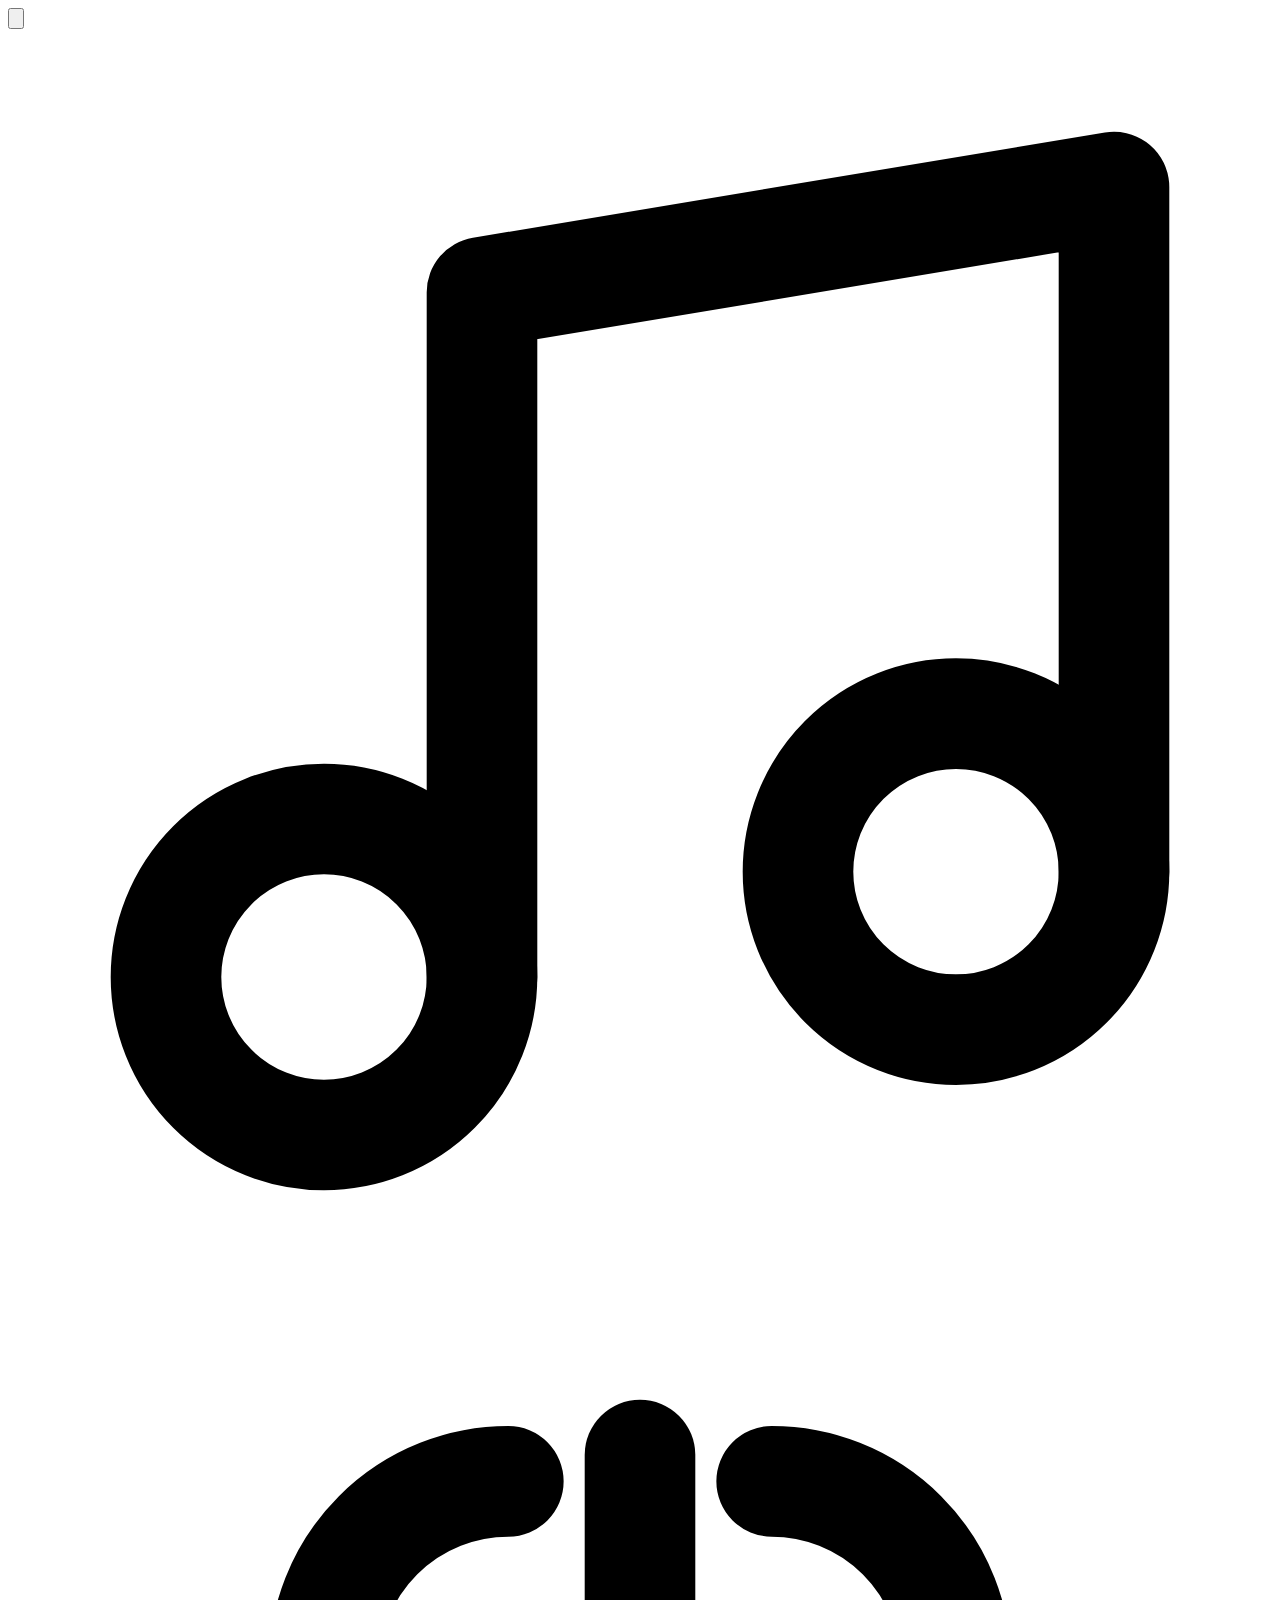
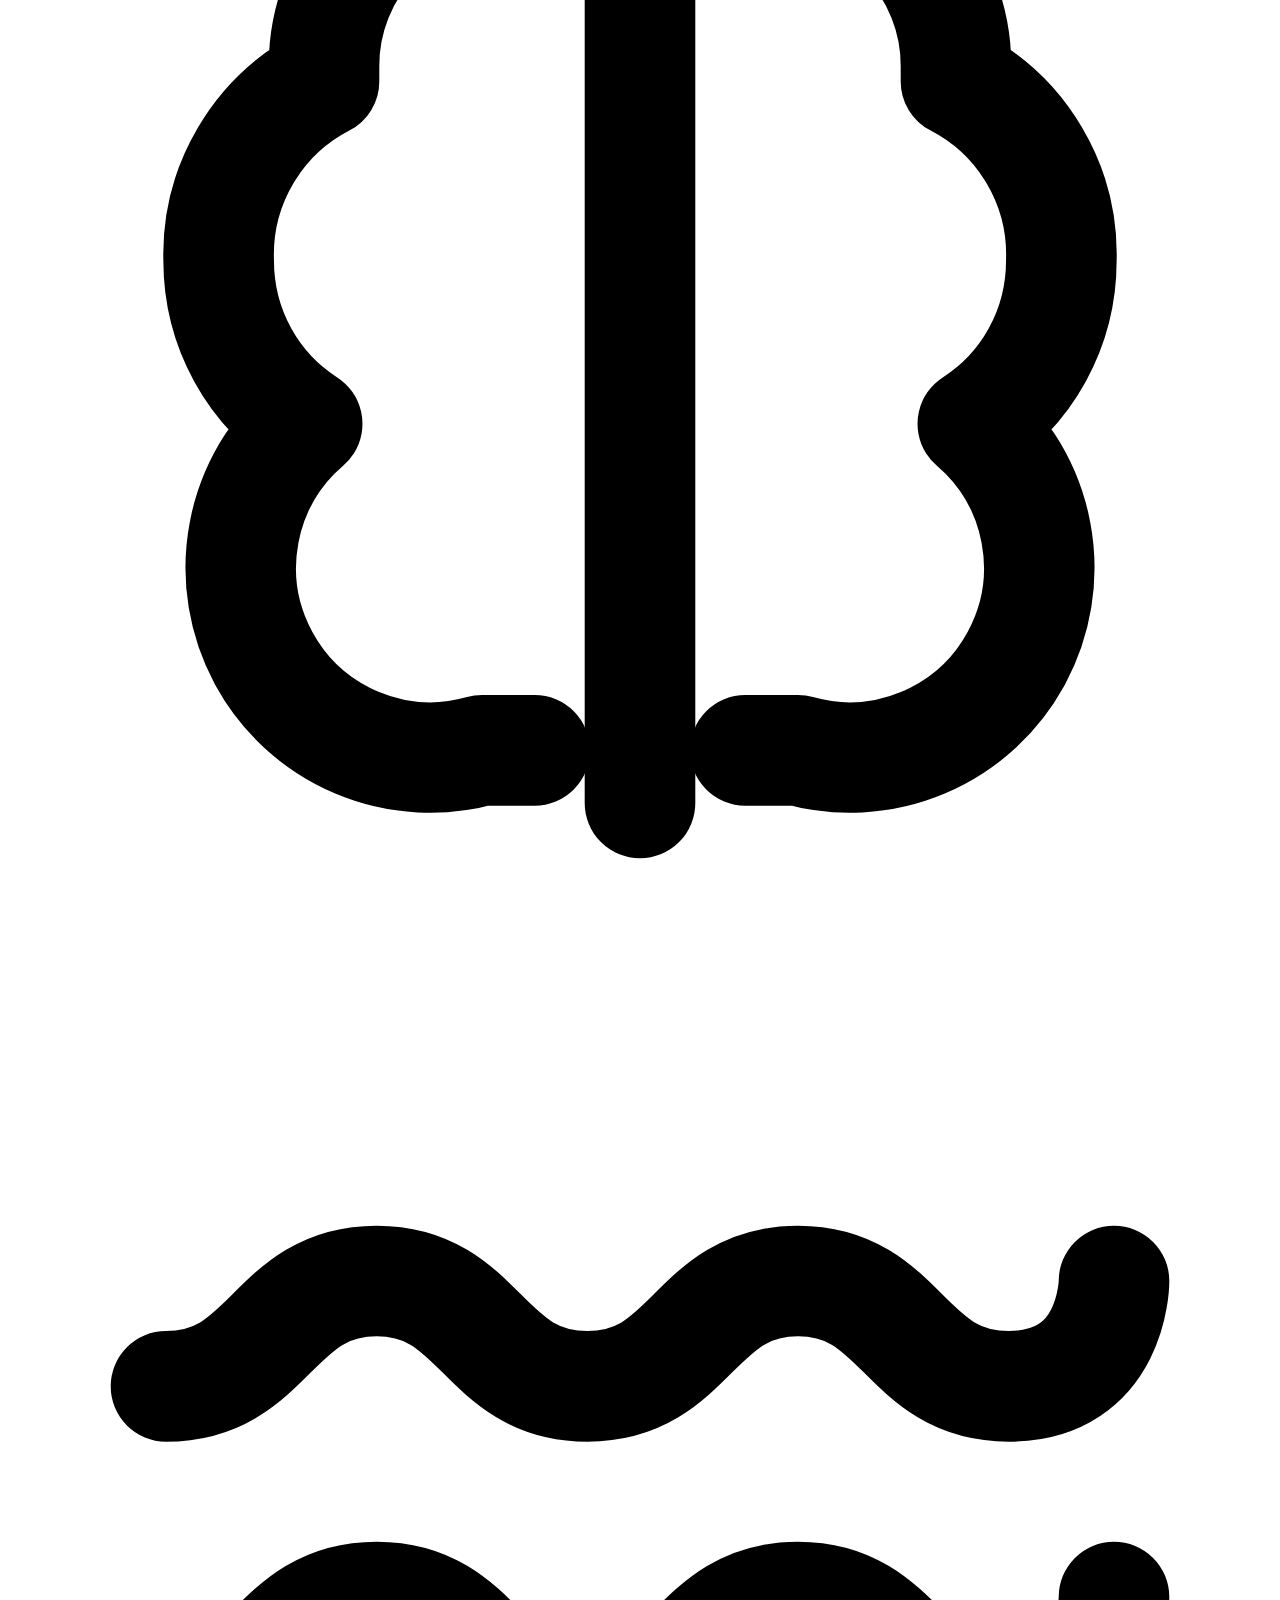
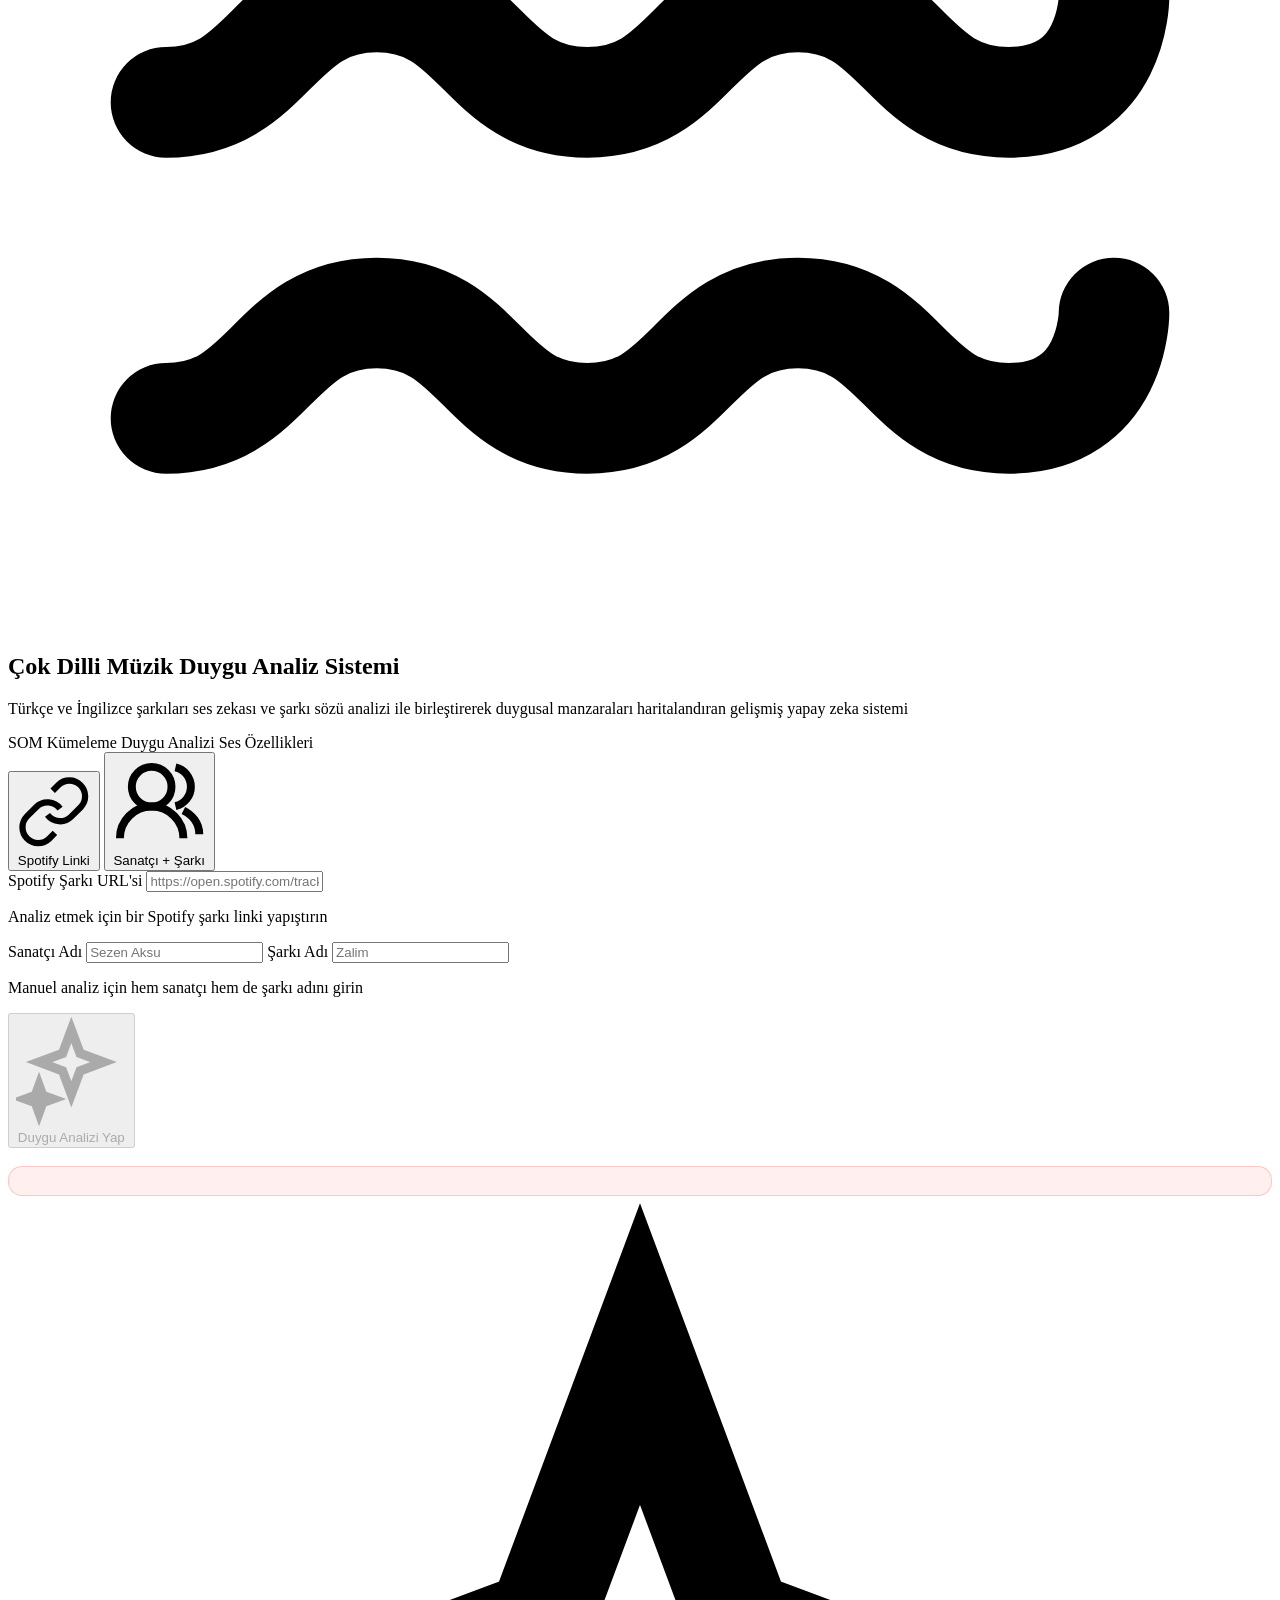
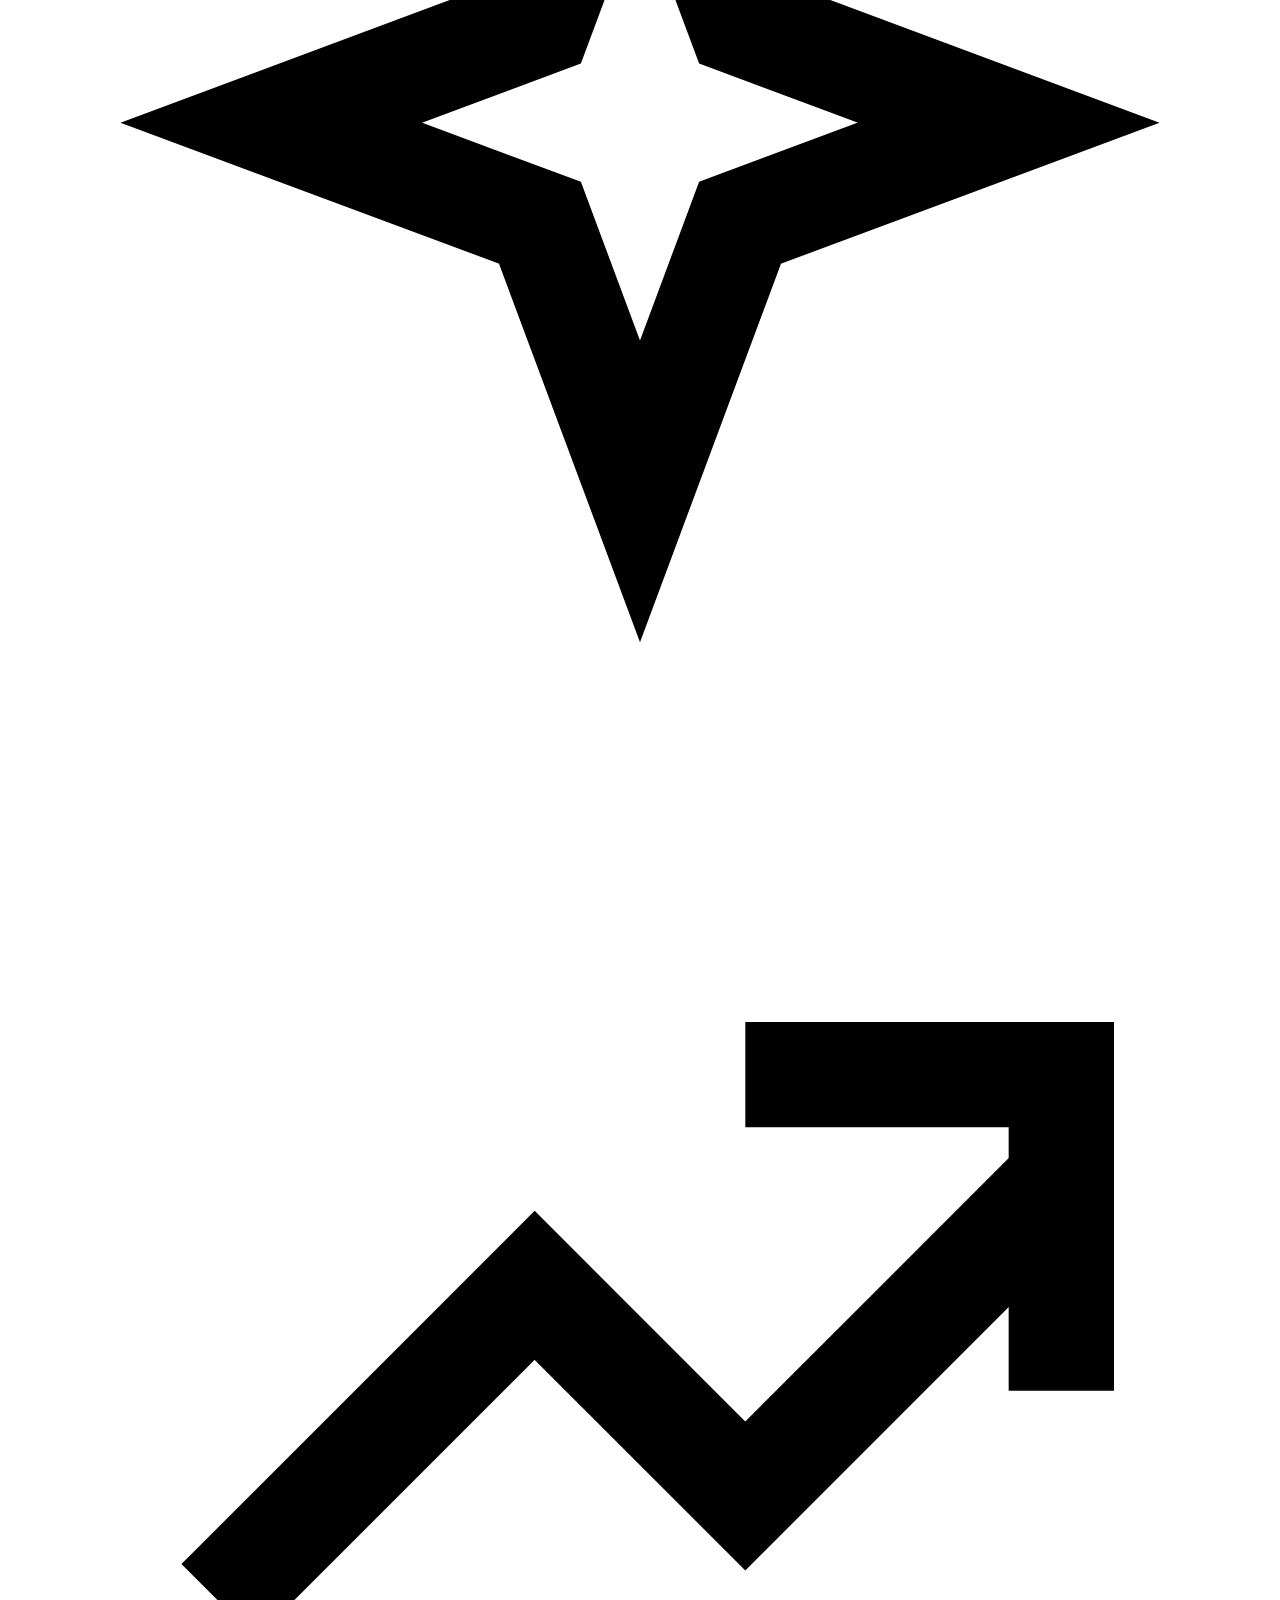
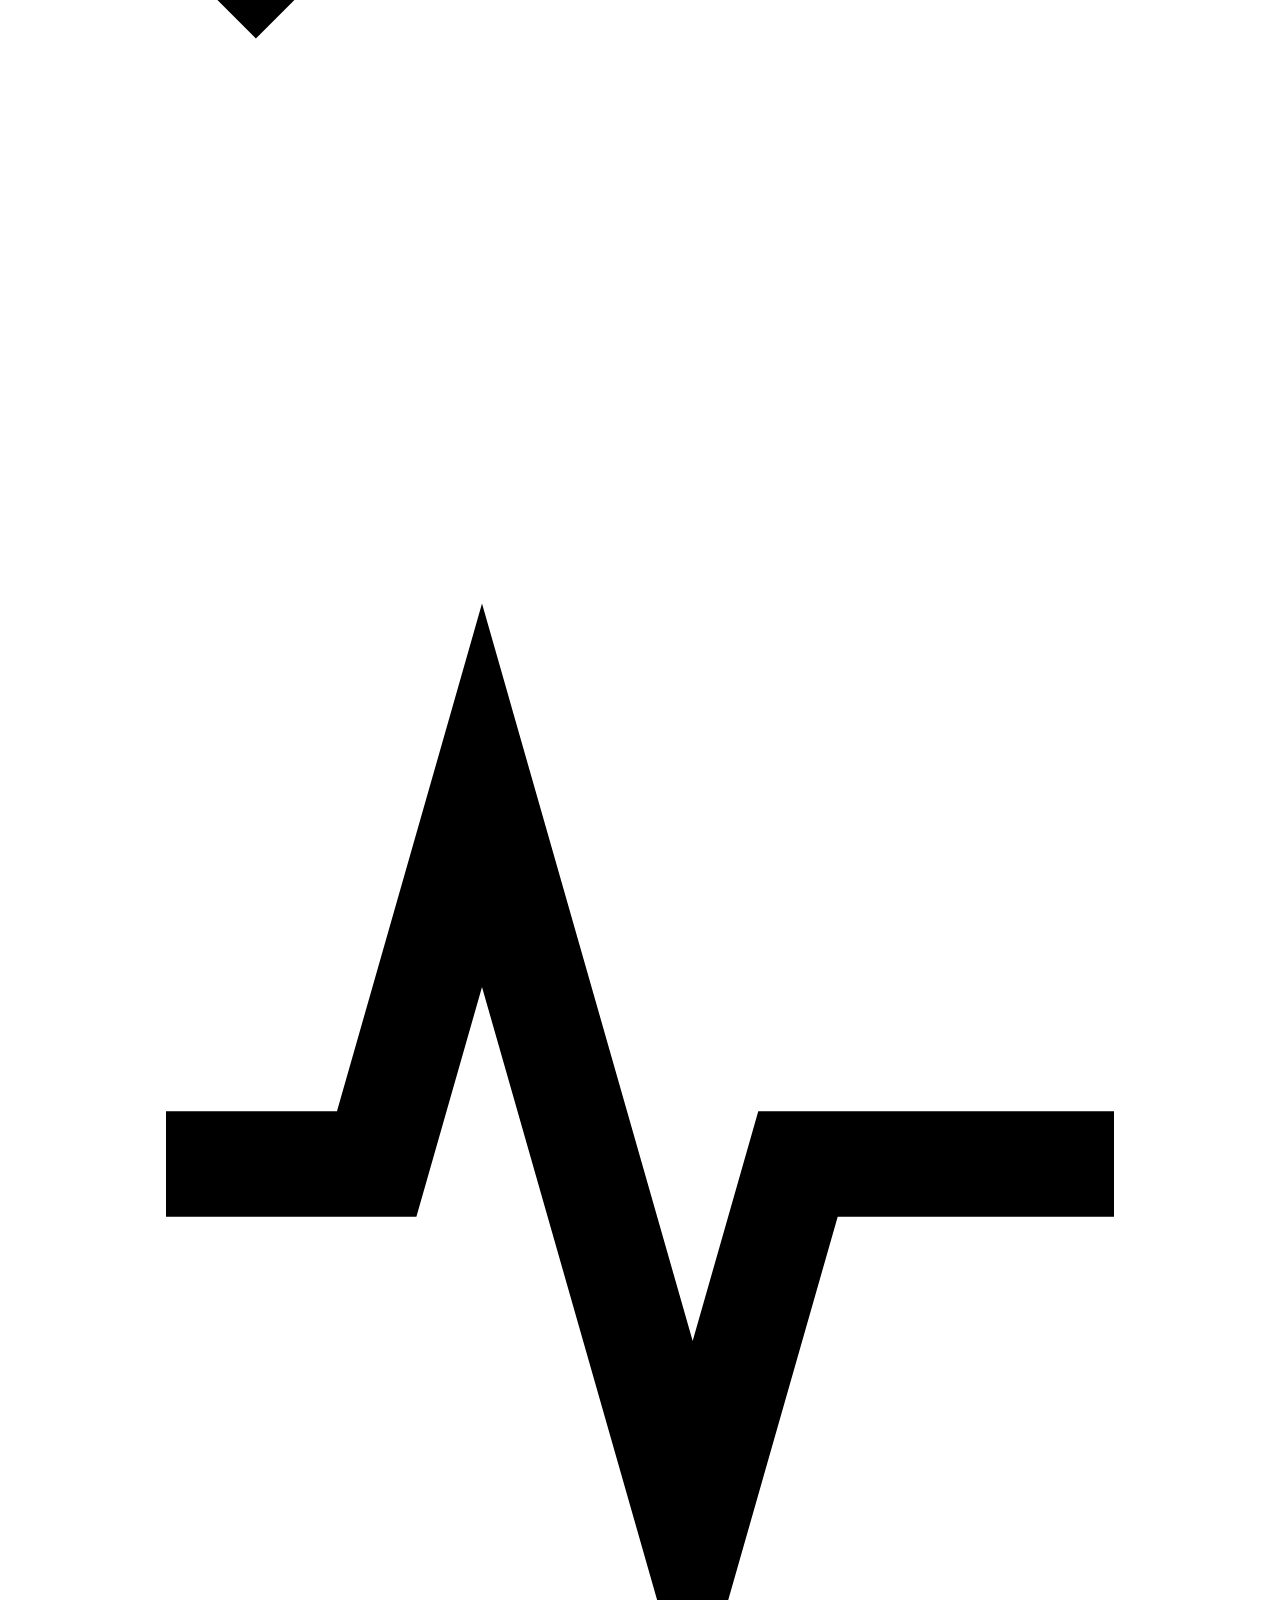
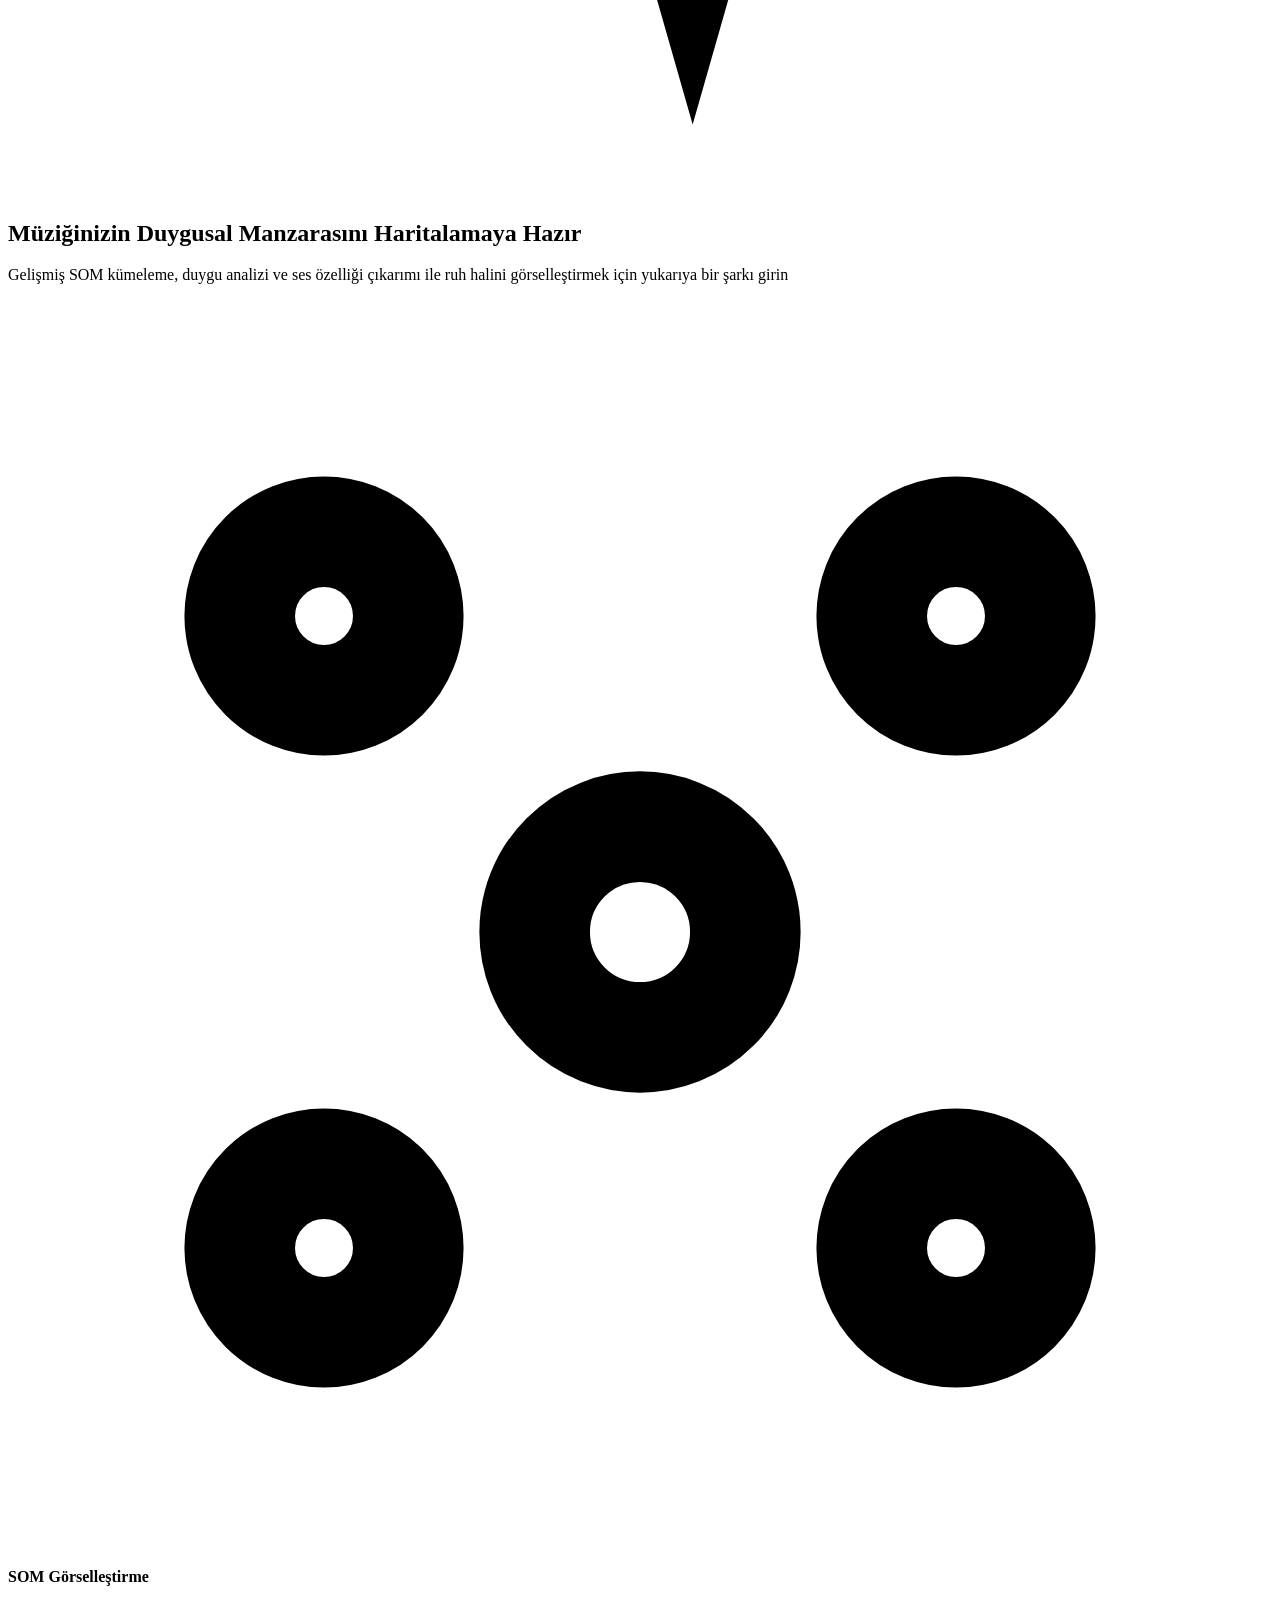
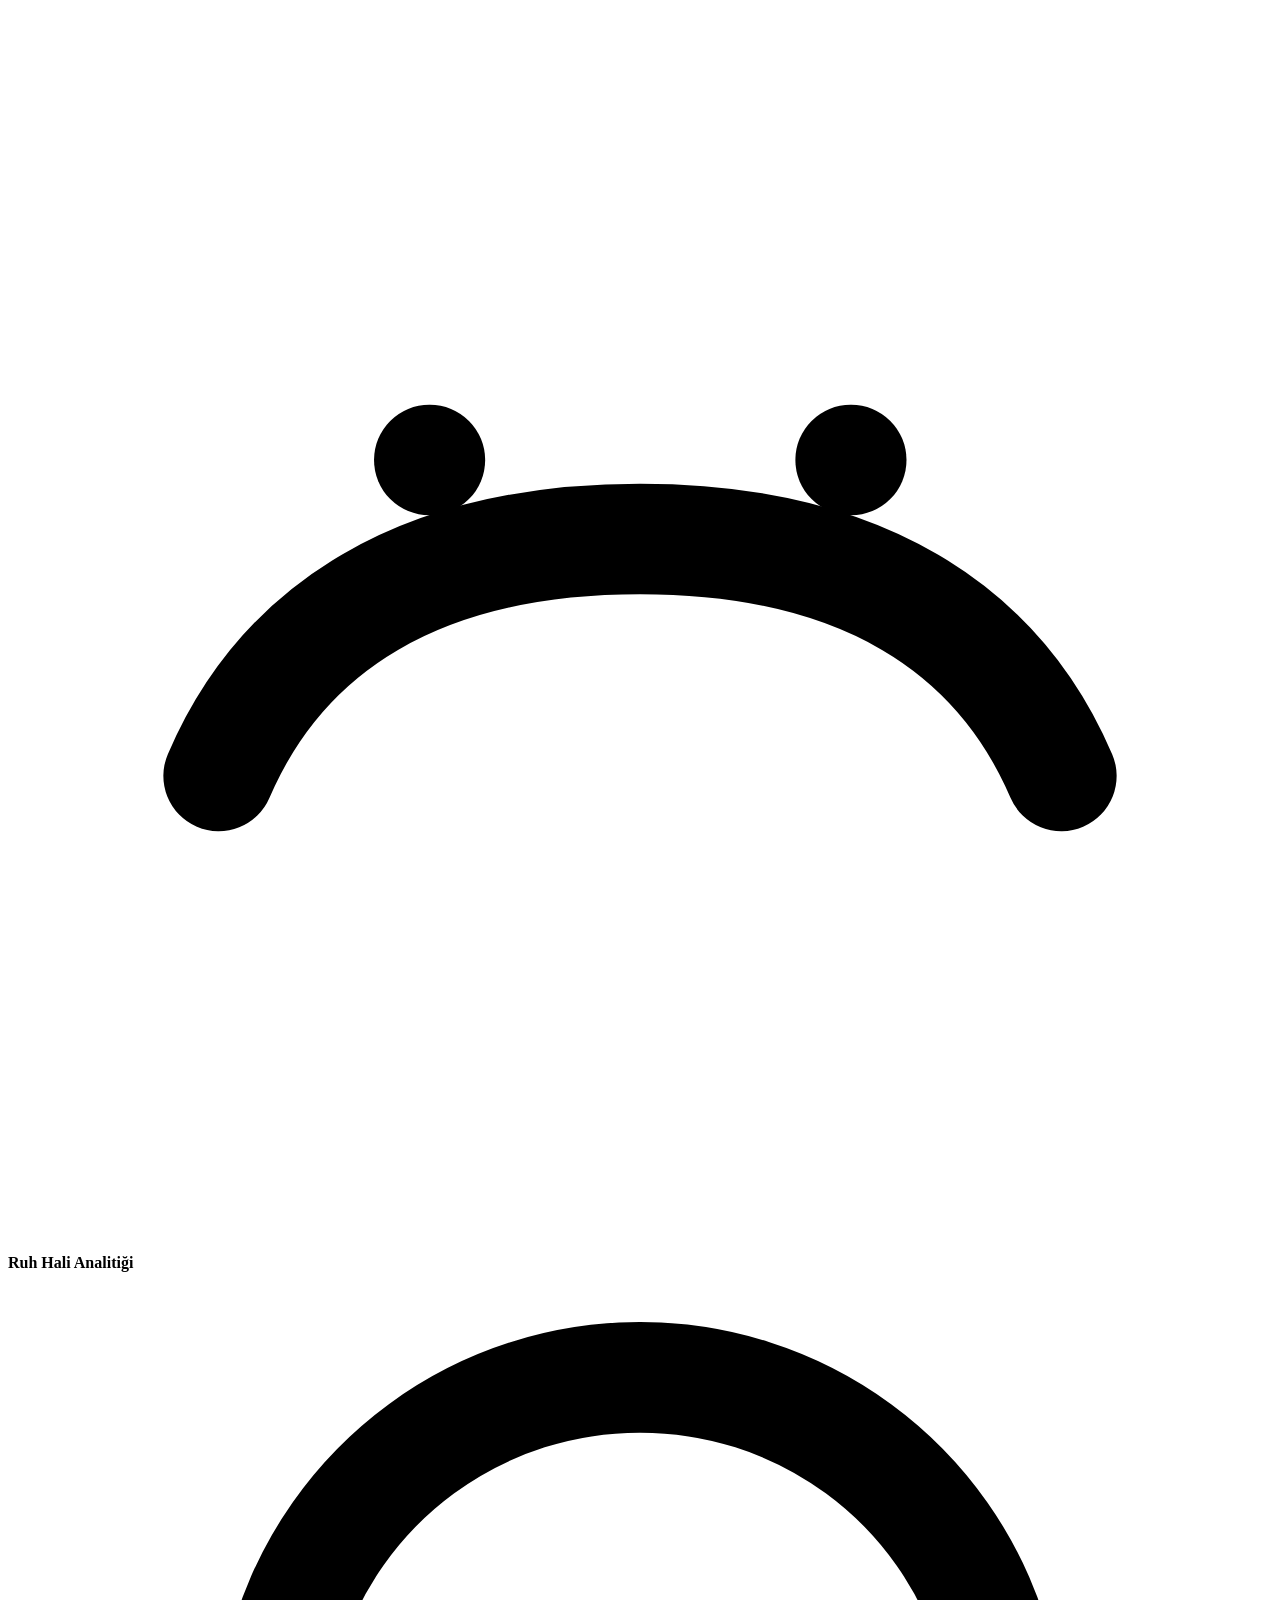
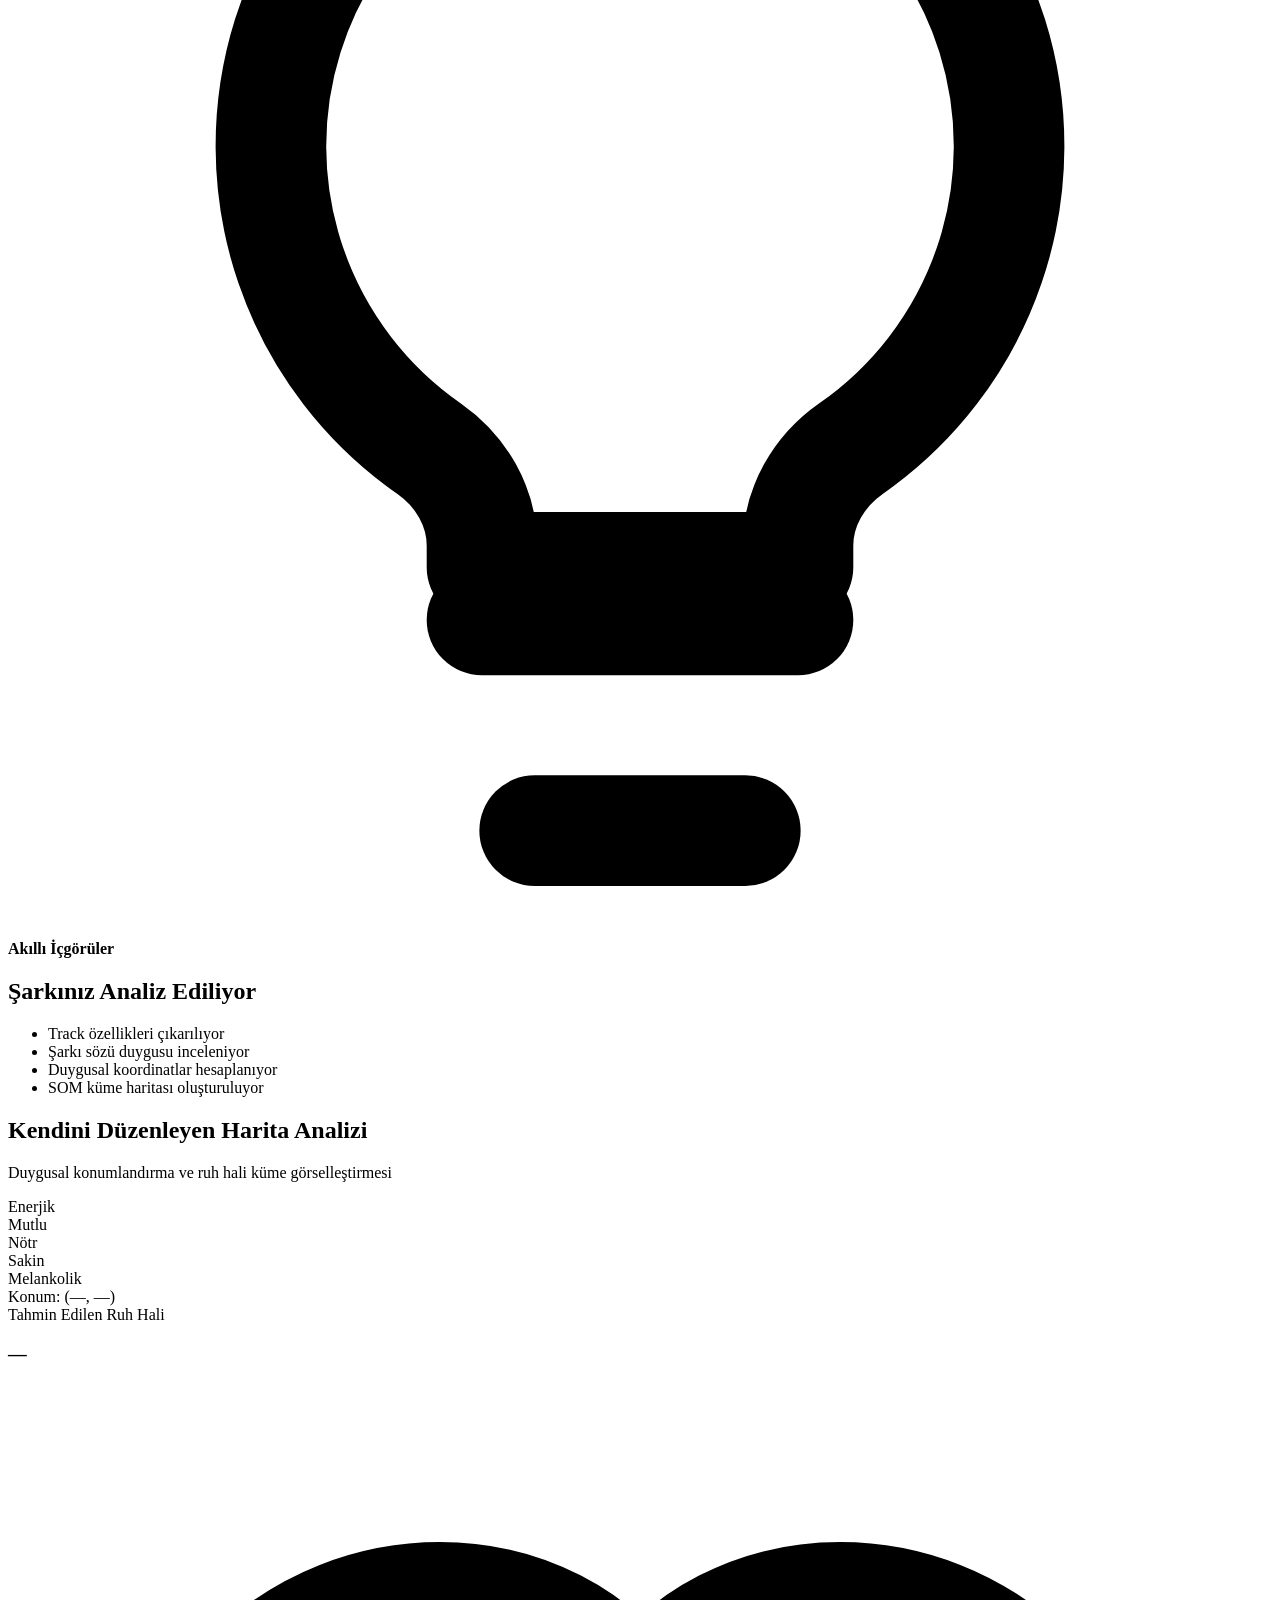
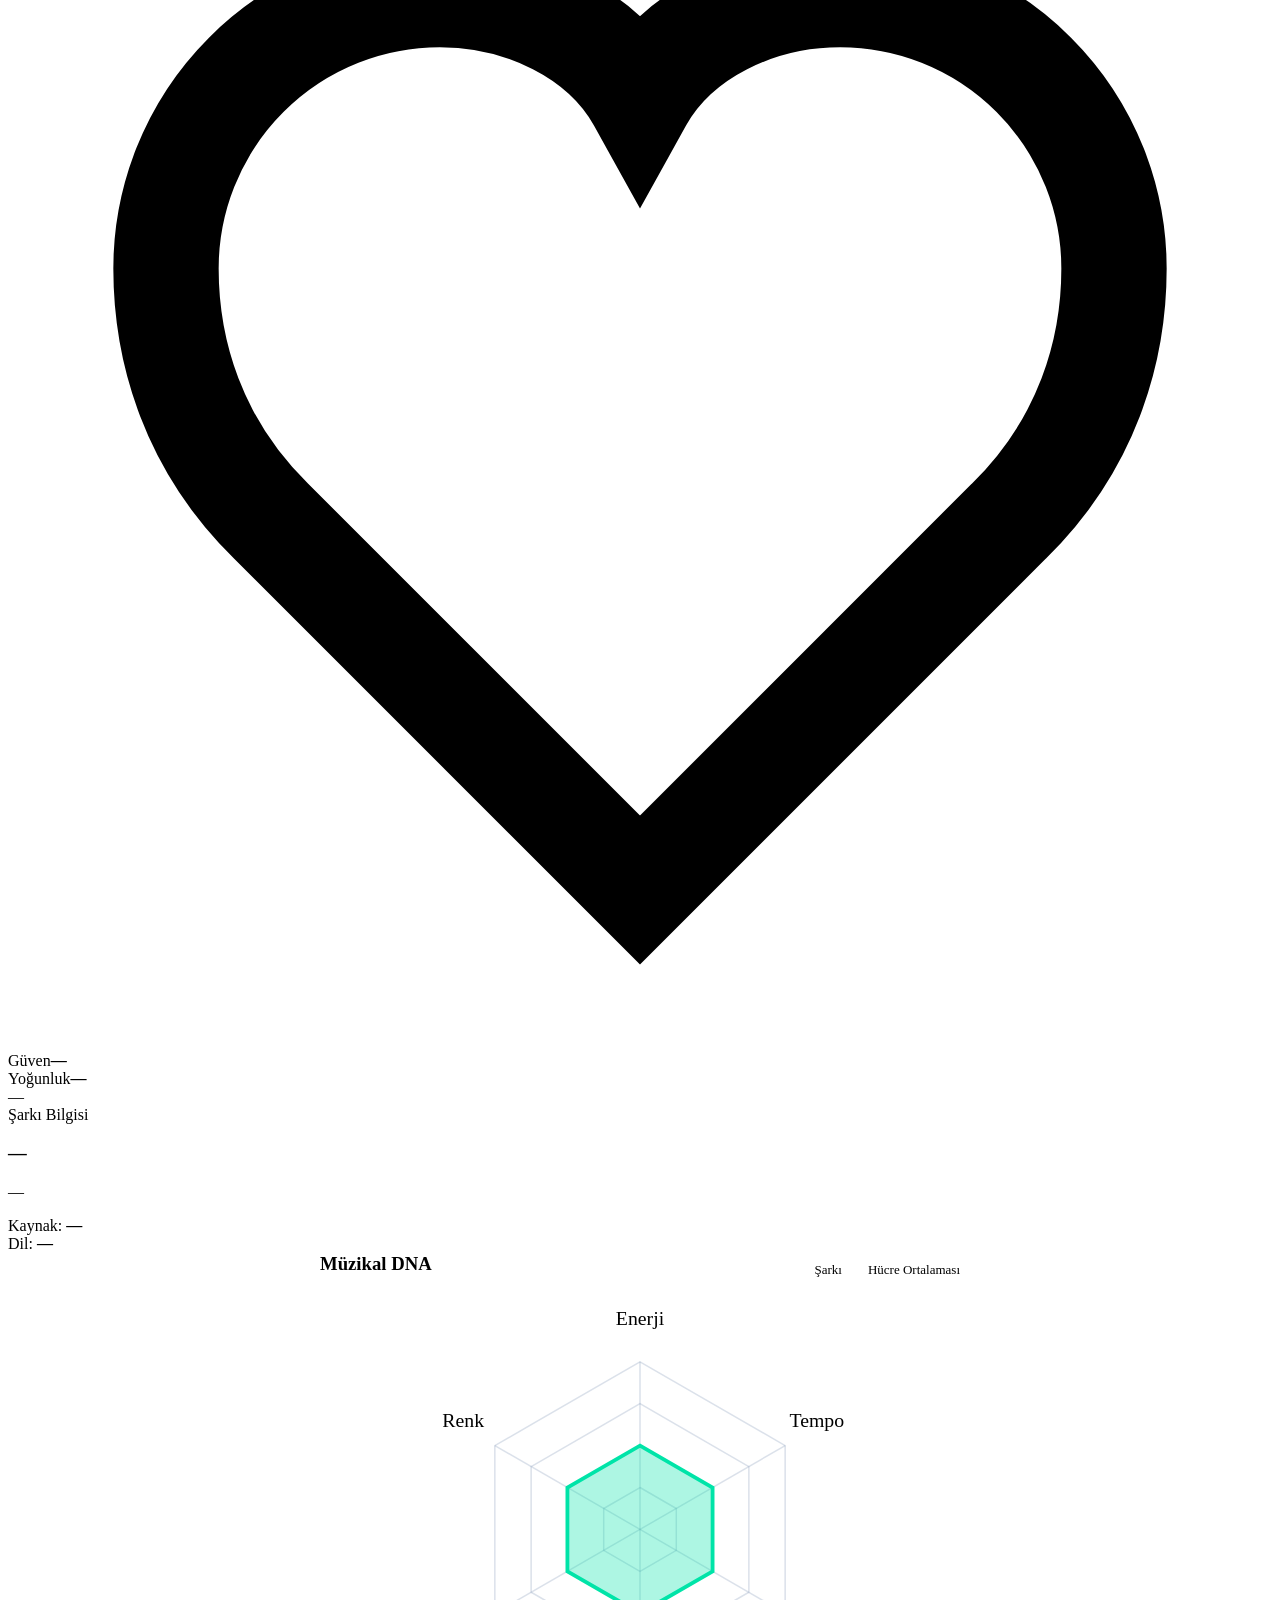
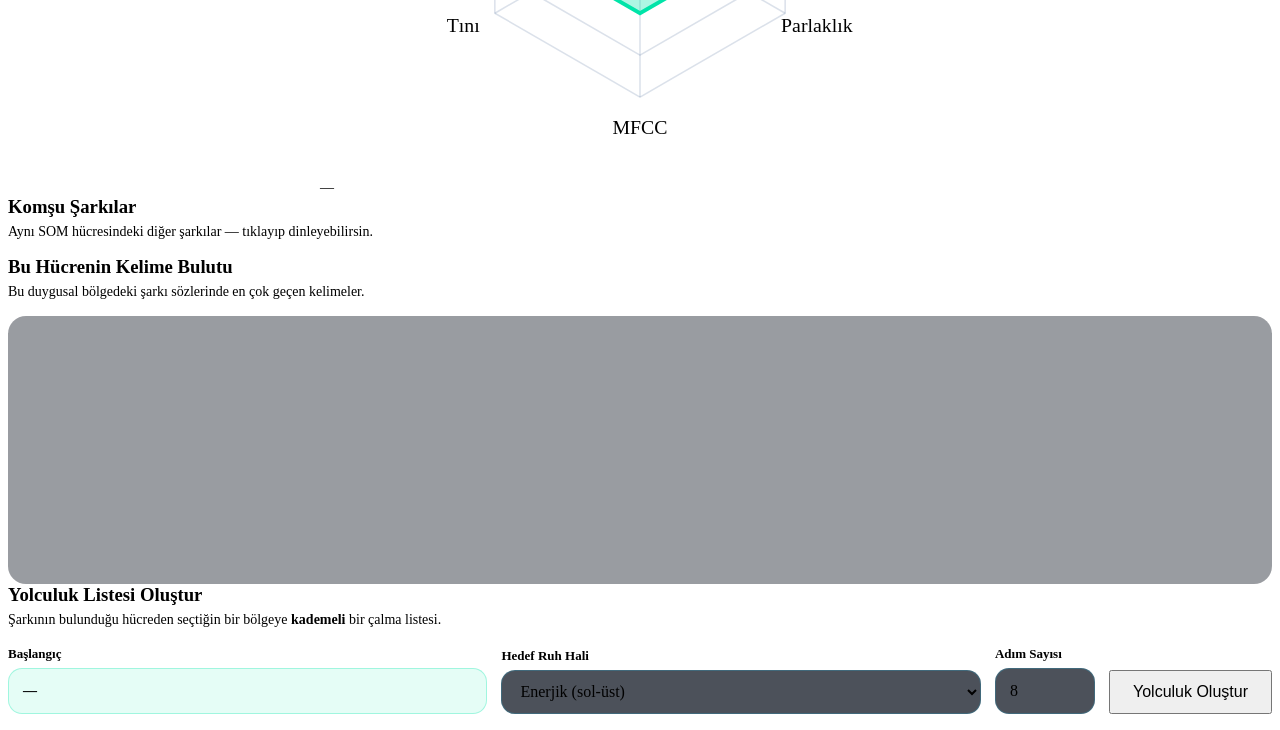
==== commit b8226f8b: "feat: on-the-fly analiz backend ve frontend geliştirmeleri" ====
--- a/backend/frontend/index.html
+++ b/backend/frontend/index.html
@@ -226,30 +226,17 @@
         </article>
       </div>
 
-      <!-- Audio features + Mood distribution -->
-      <div class="result-grid charts-grid">
-        <article class="glass-panel chart-card">
-          <div class="chart-card__head">
-            <h3>Müzikal DNA</h3>
-            <div class="legend">
-              <span><i class="dot dot-green"></i>Şarkı</span>
-              <span><i class="dot dot-cyan"></i>Hücre Ortalaması</span>
-            </div>
-          </div>
-          <svg class="radar-svg" viewBox="0 0 420 320" id="radarChart"></svg>
-          <p class="chart-card__caption" id="dnaCaption">—</p>
-        </article>
-
-        <article class="glass-panel chart-card">
-          <h3>Ruh Hali Dağılımı</h3>
-          <div class="horizontal-chart" id="moodBars"></div>
-        </article>
-      </div>
-
-      <!-- Lyrics analysis -->
-      <article class="glass-panel chart-card full-width">
-        <h3>Duygu Analizi</h3>
-        <div class="vertical-chart" id="lyricsBars"></div>
+      <!-- Audio features -->
+      <article class="glass-panel chart-card" style="max-width: 640px; margin: 0 auto; width: 100%;">
+        <div class="chart-card__head">
+          <h3>Müzikal DNA</h3>
+          <div class="legend">
+            <span><i class="dot dot-green"></i>Şarkı</span>
+            <span><i class="dot dot-cyan"></i>Hücre Ortalaması</span>
+          </div>
+        </div>
+        <svg class="radar-svg" viewBox="0 0 420 320" id="radarChart"></svg>
+        <p class="chart-card__caption" id="dnaCaption">—</p>
       </article>
 
       <!-- Neighbors panel -->
@@ -262,7 +249,7 @@
       </article>
 
       <!-- Word cloud -->
-      <article class="glass-panel chart-card full-width">
+      <article id="wordCloudCard" class="glass-panel chart-card full-width">
         <div class="chart-card__head">
           <h3>Bu Hücrenin Kelime Bulutu</h3>
         </div>
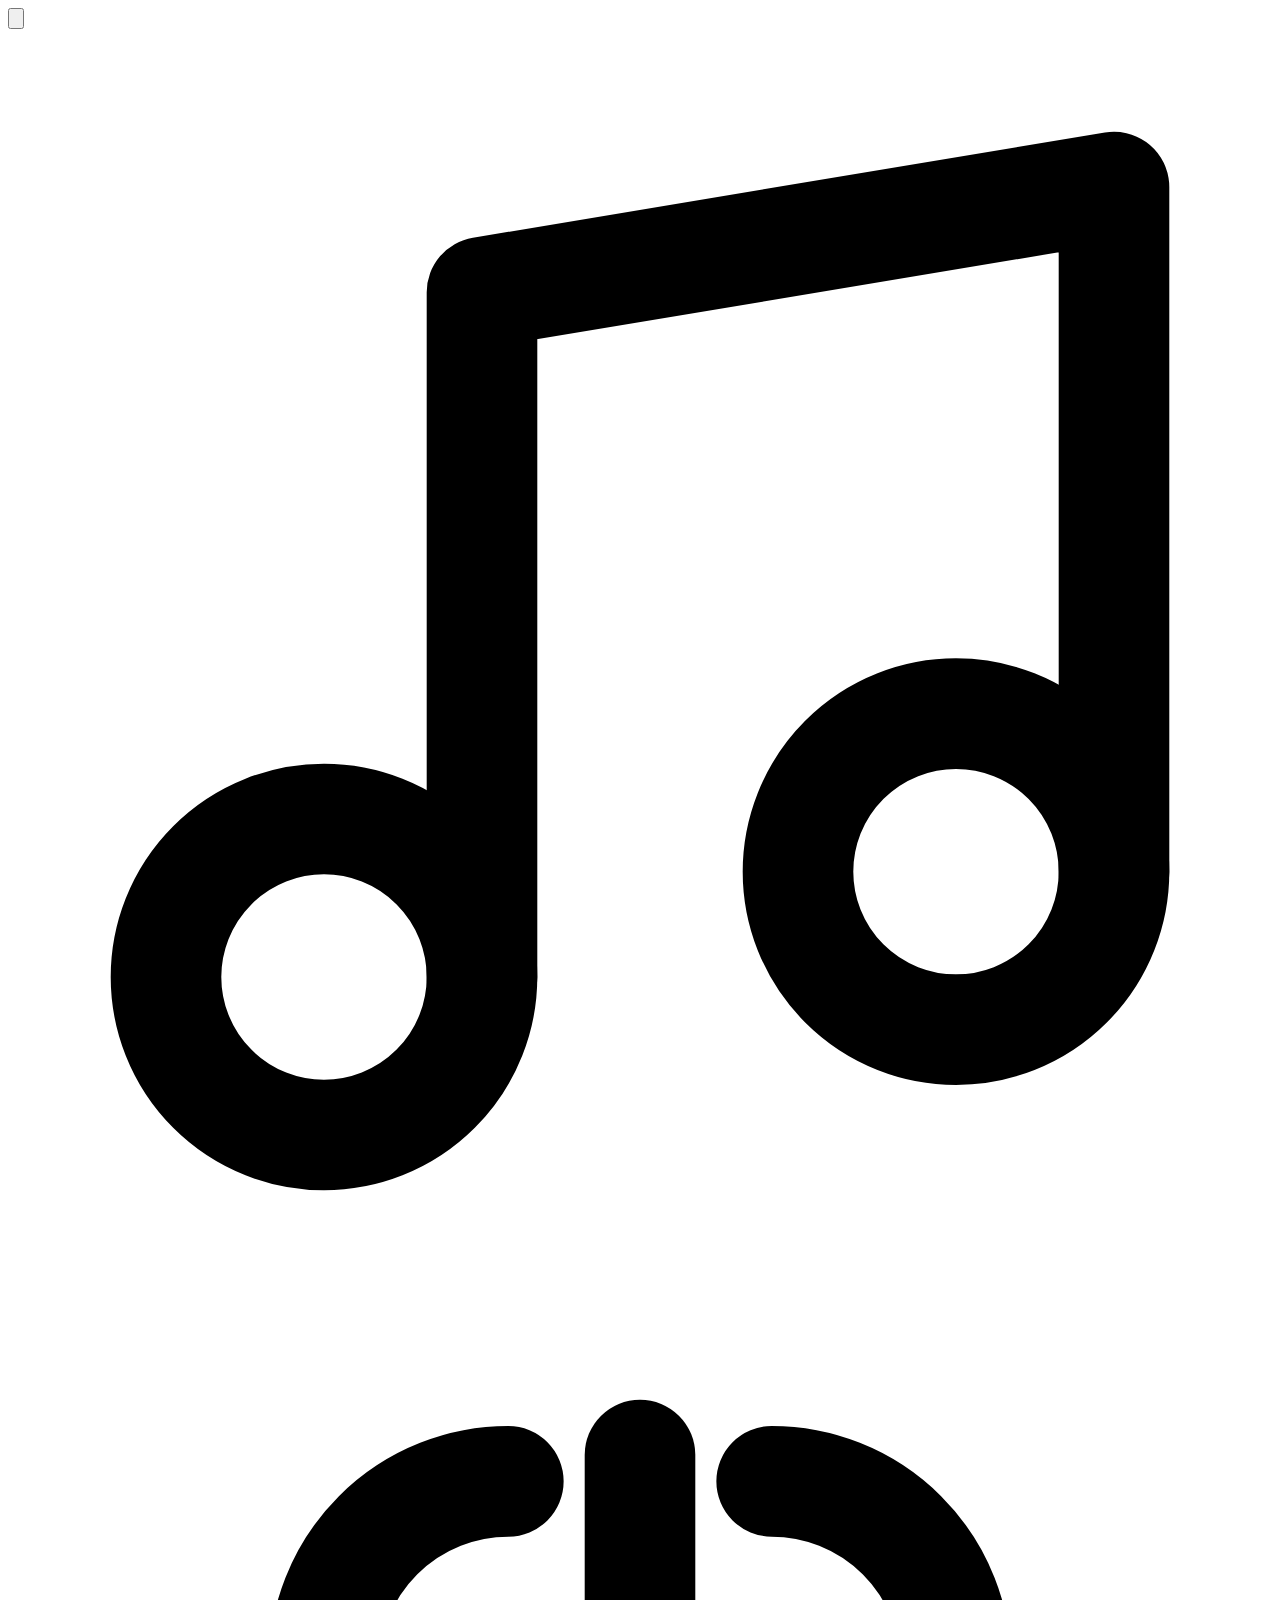
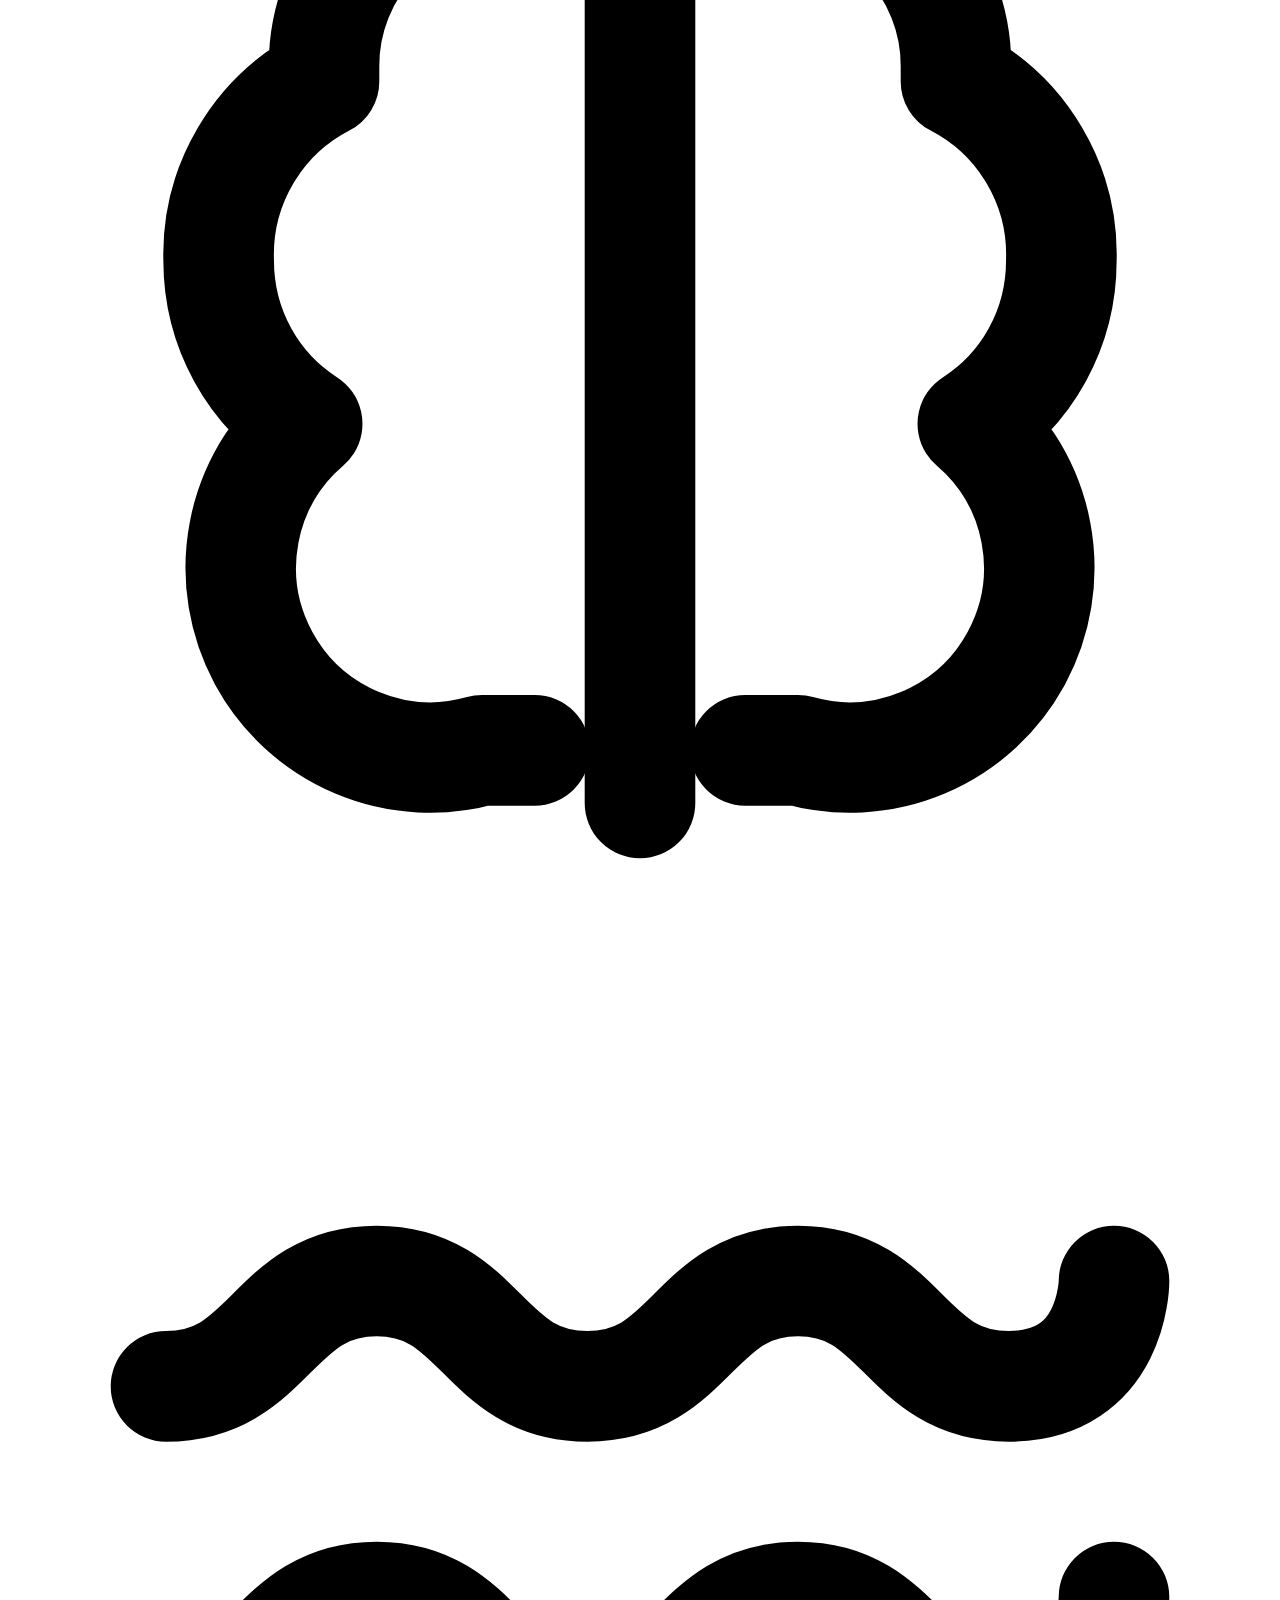
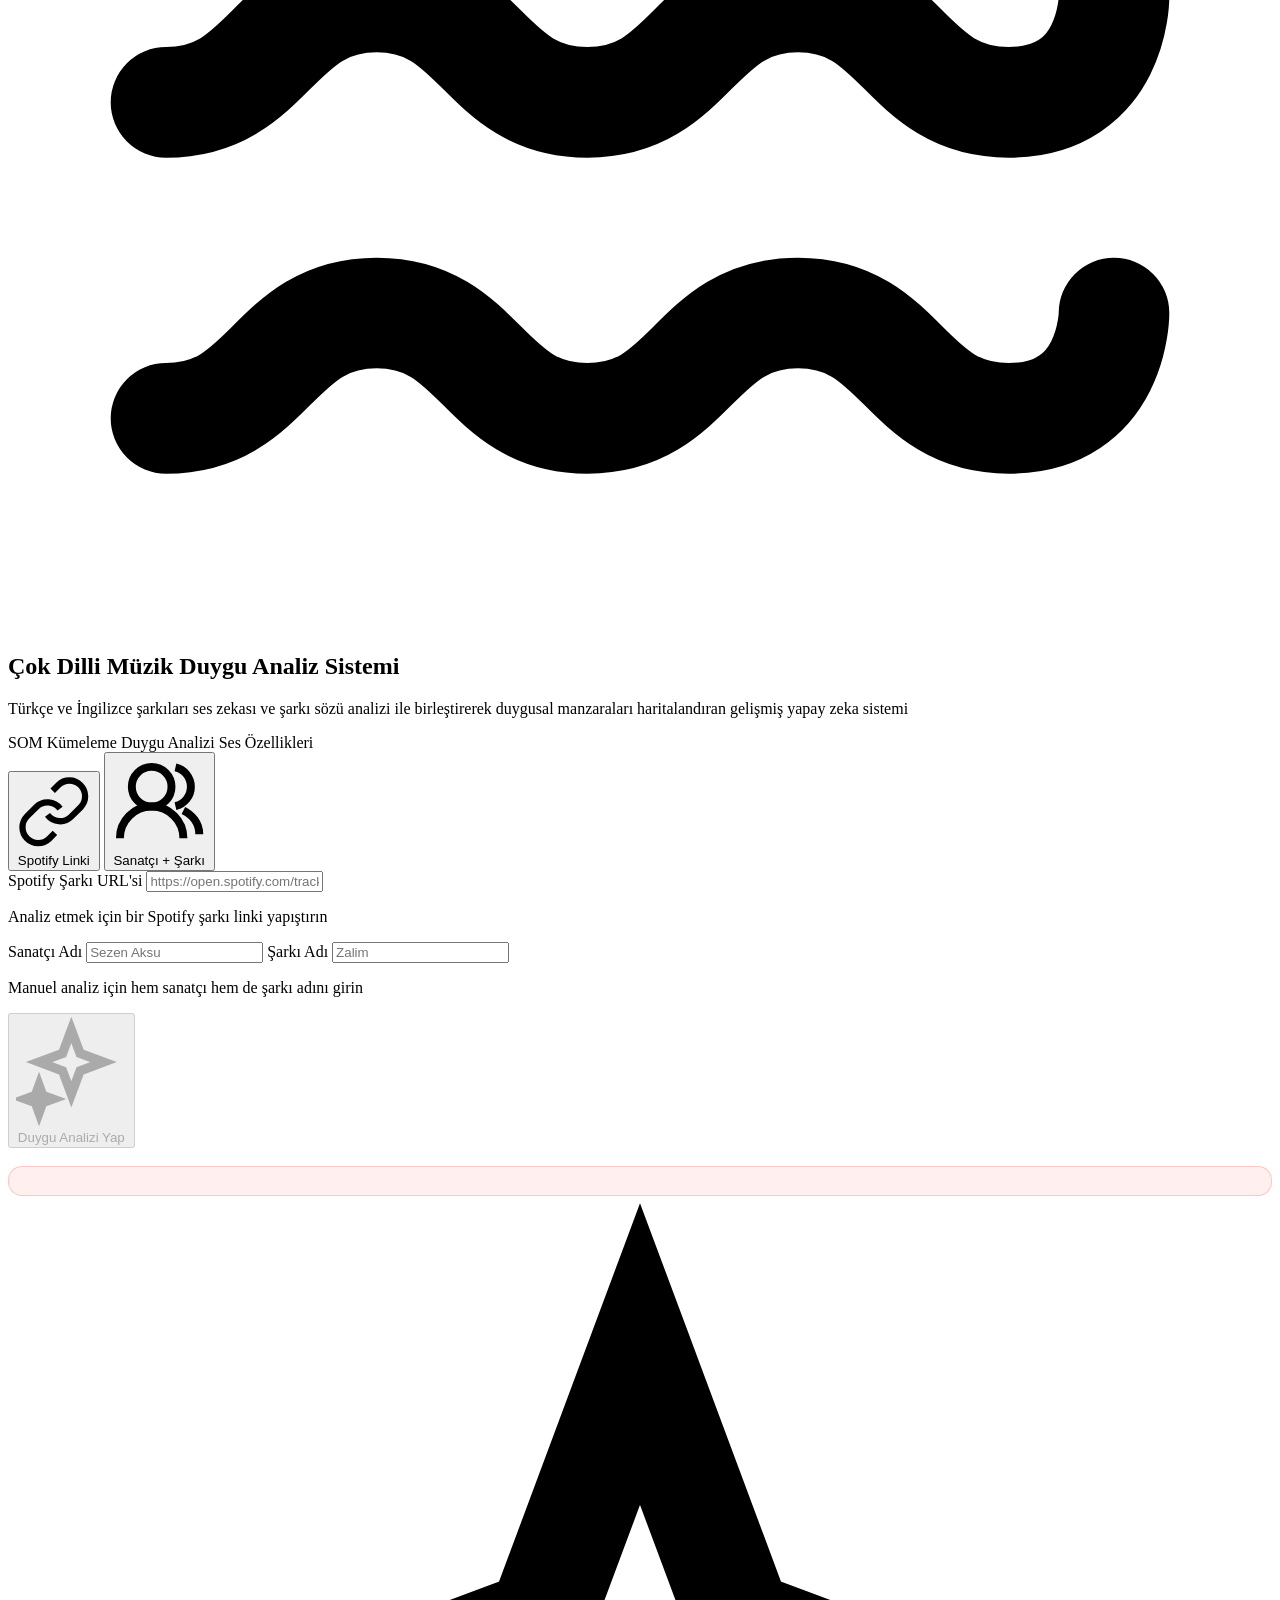
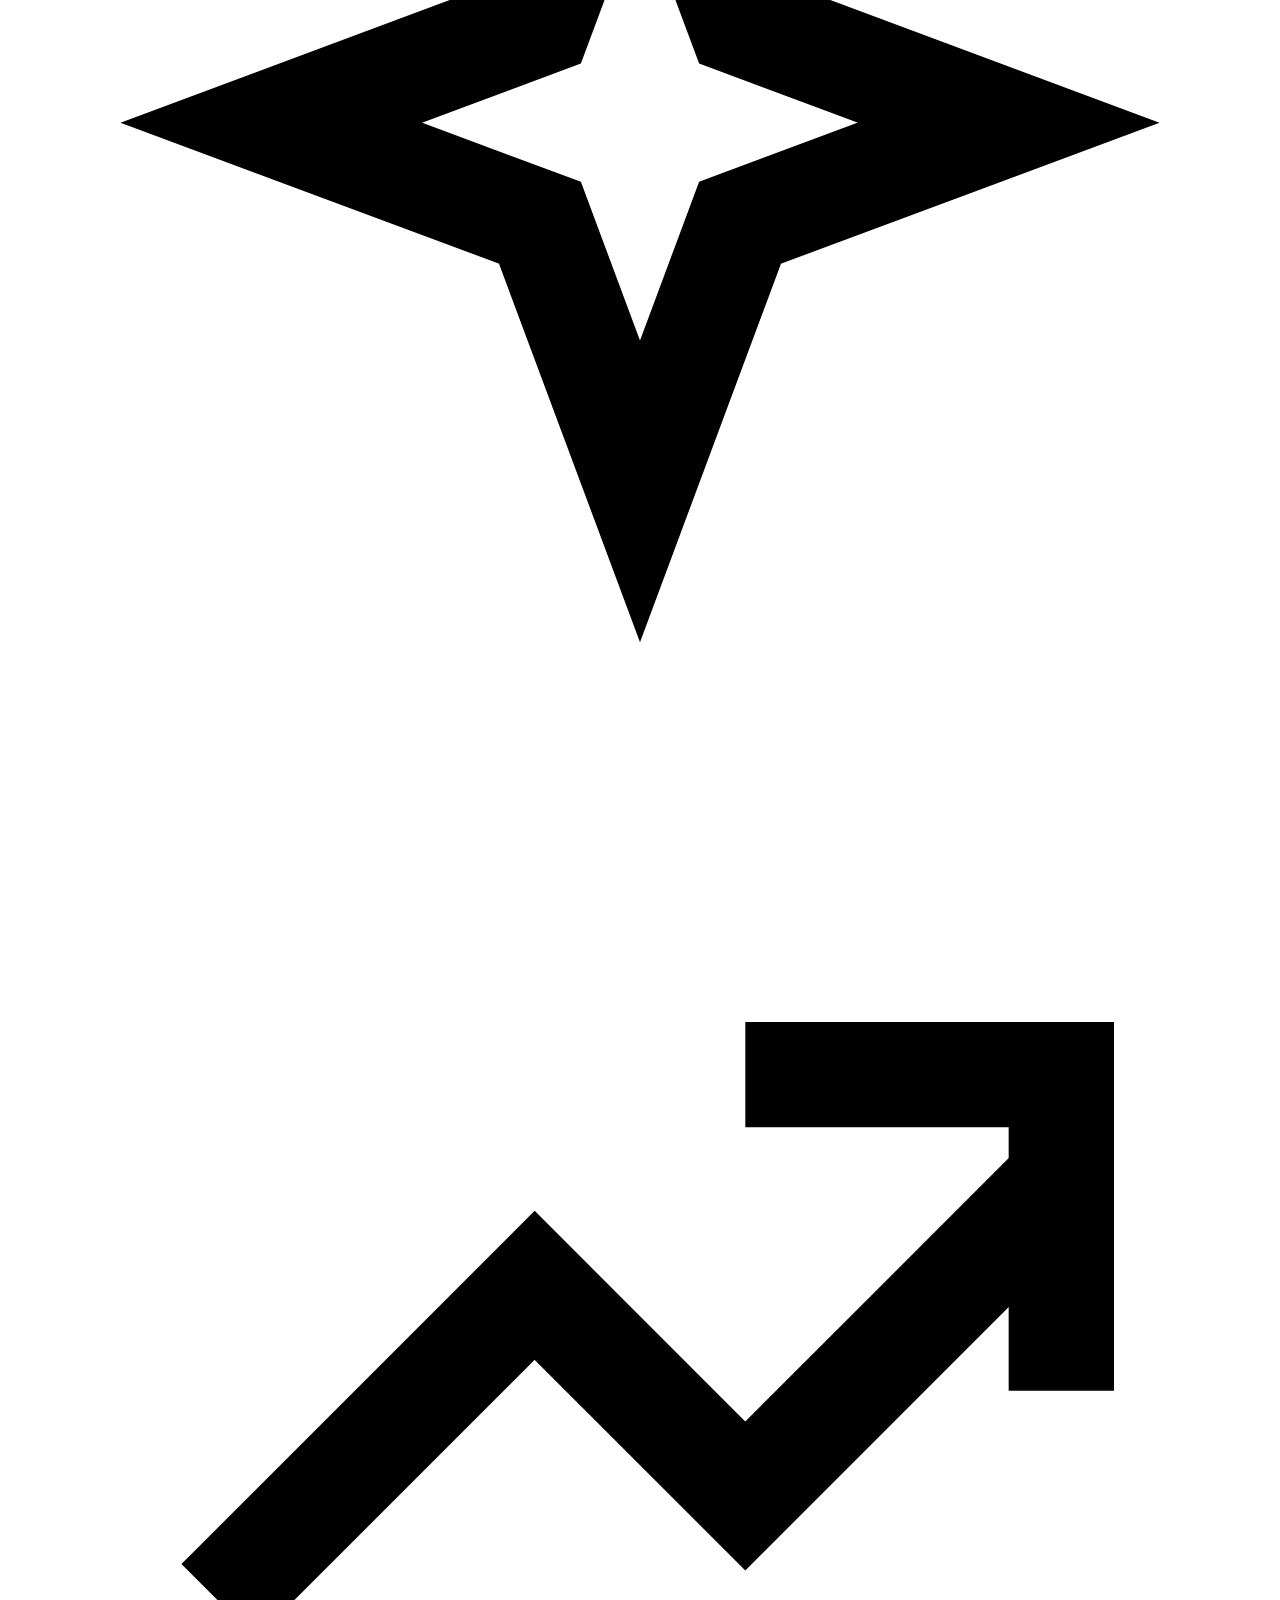
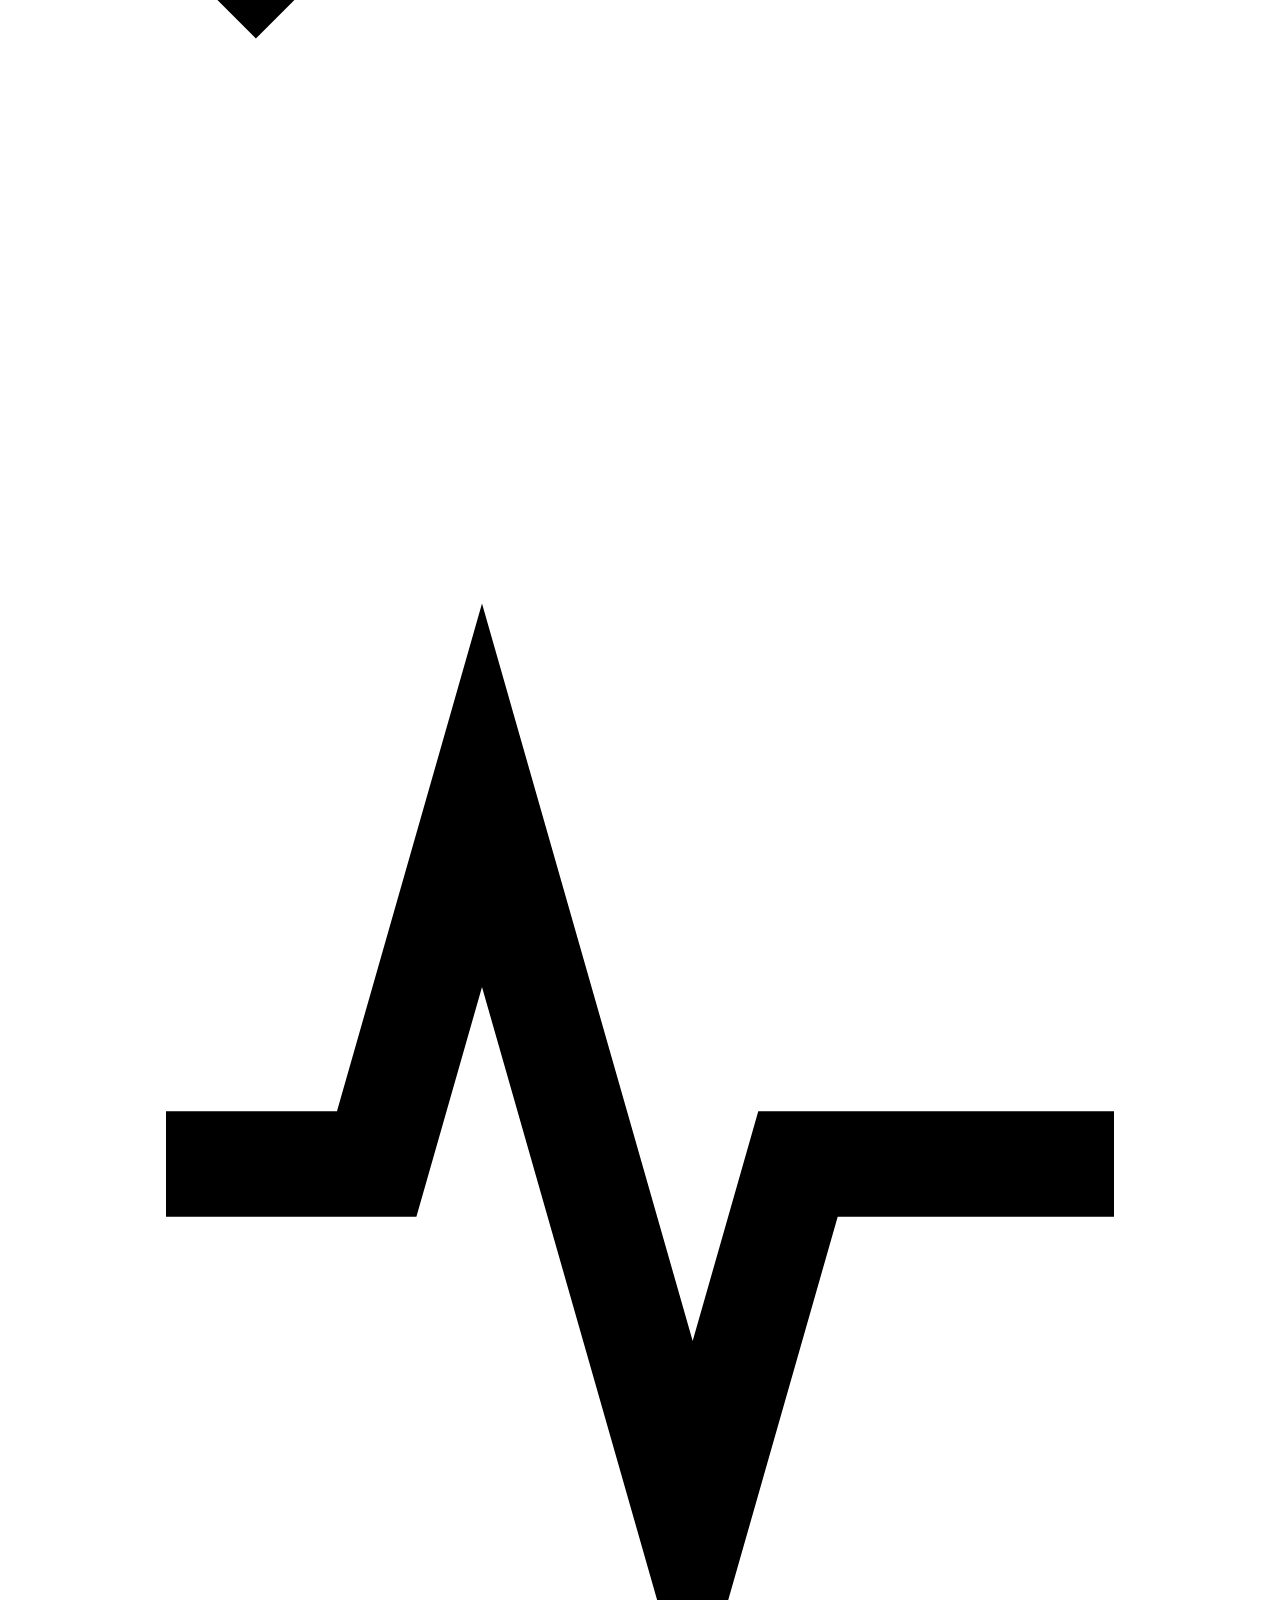
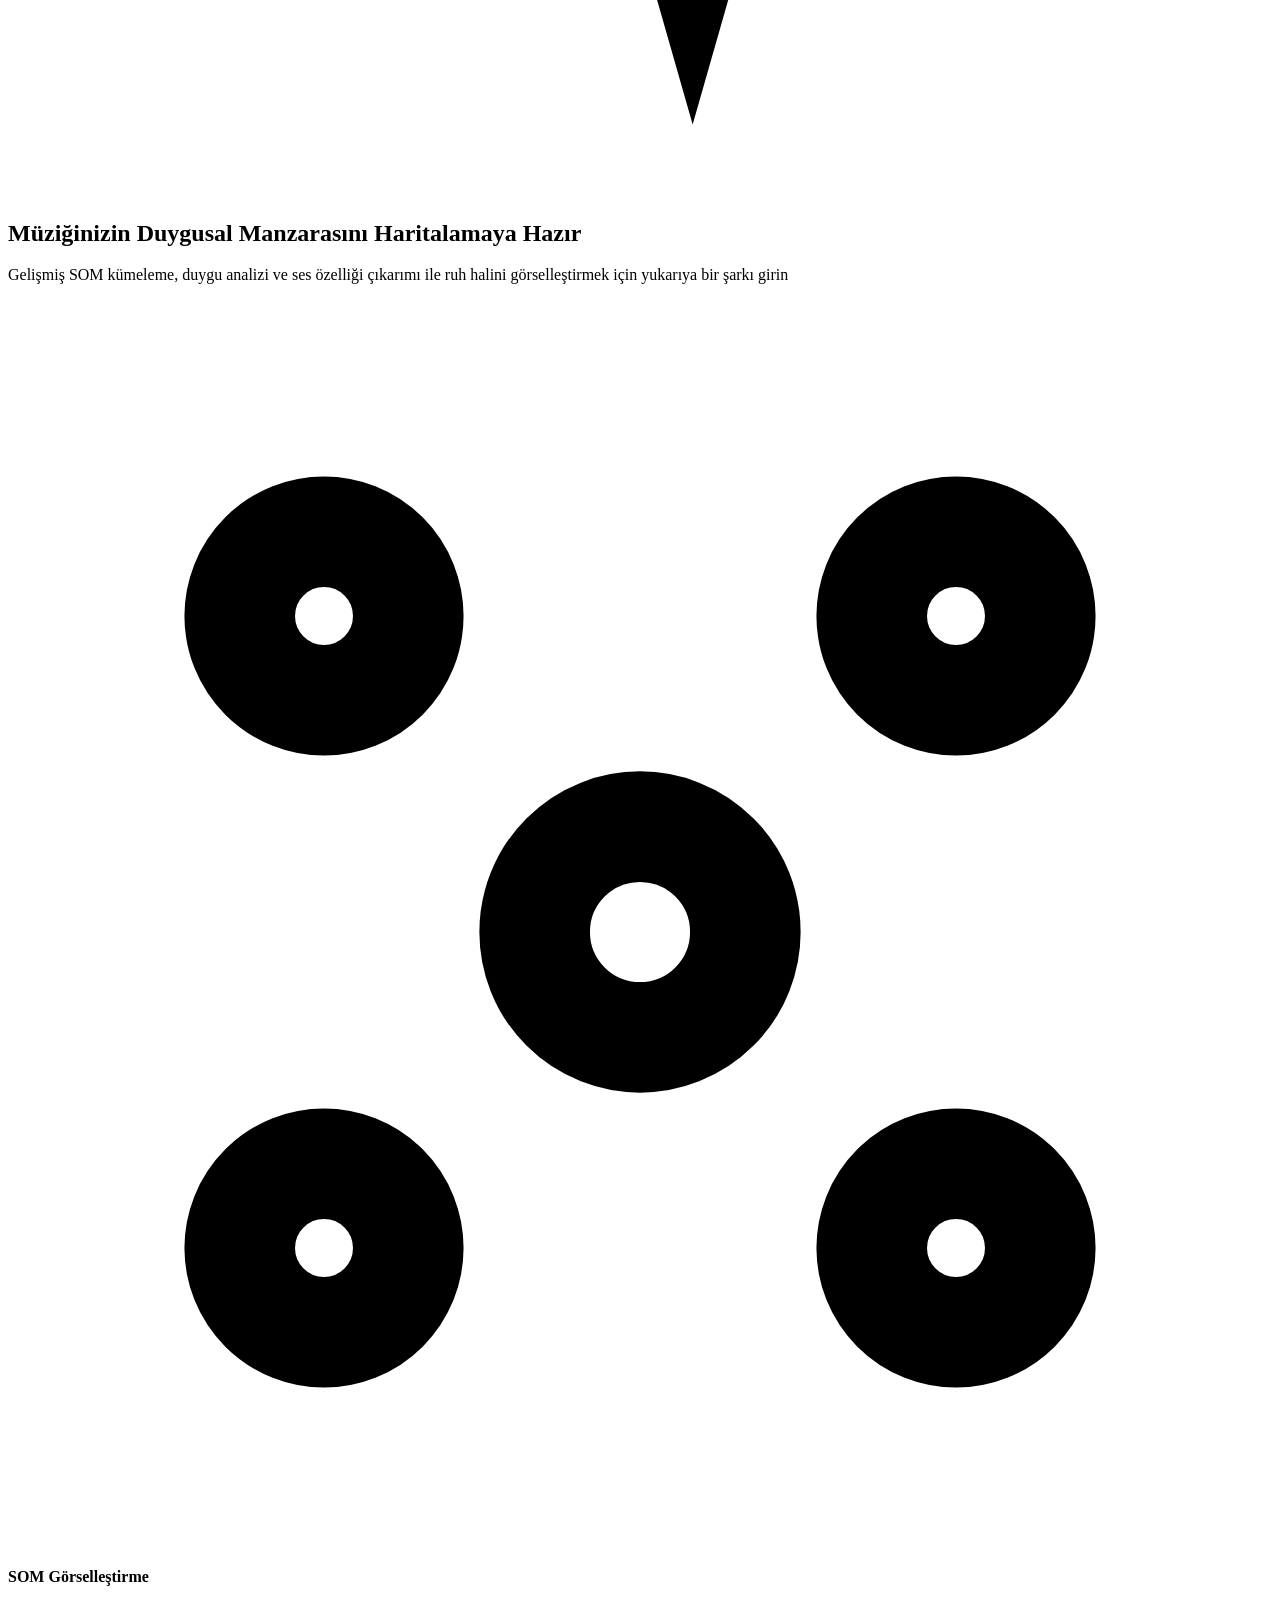
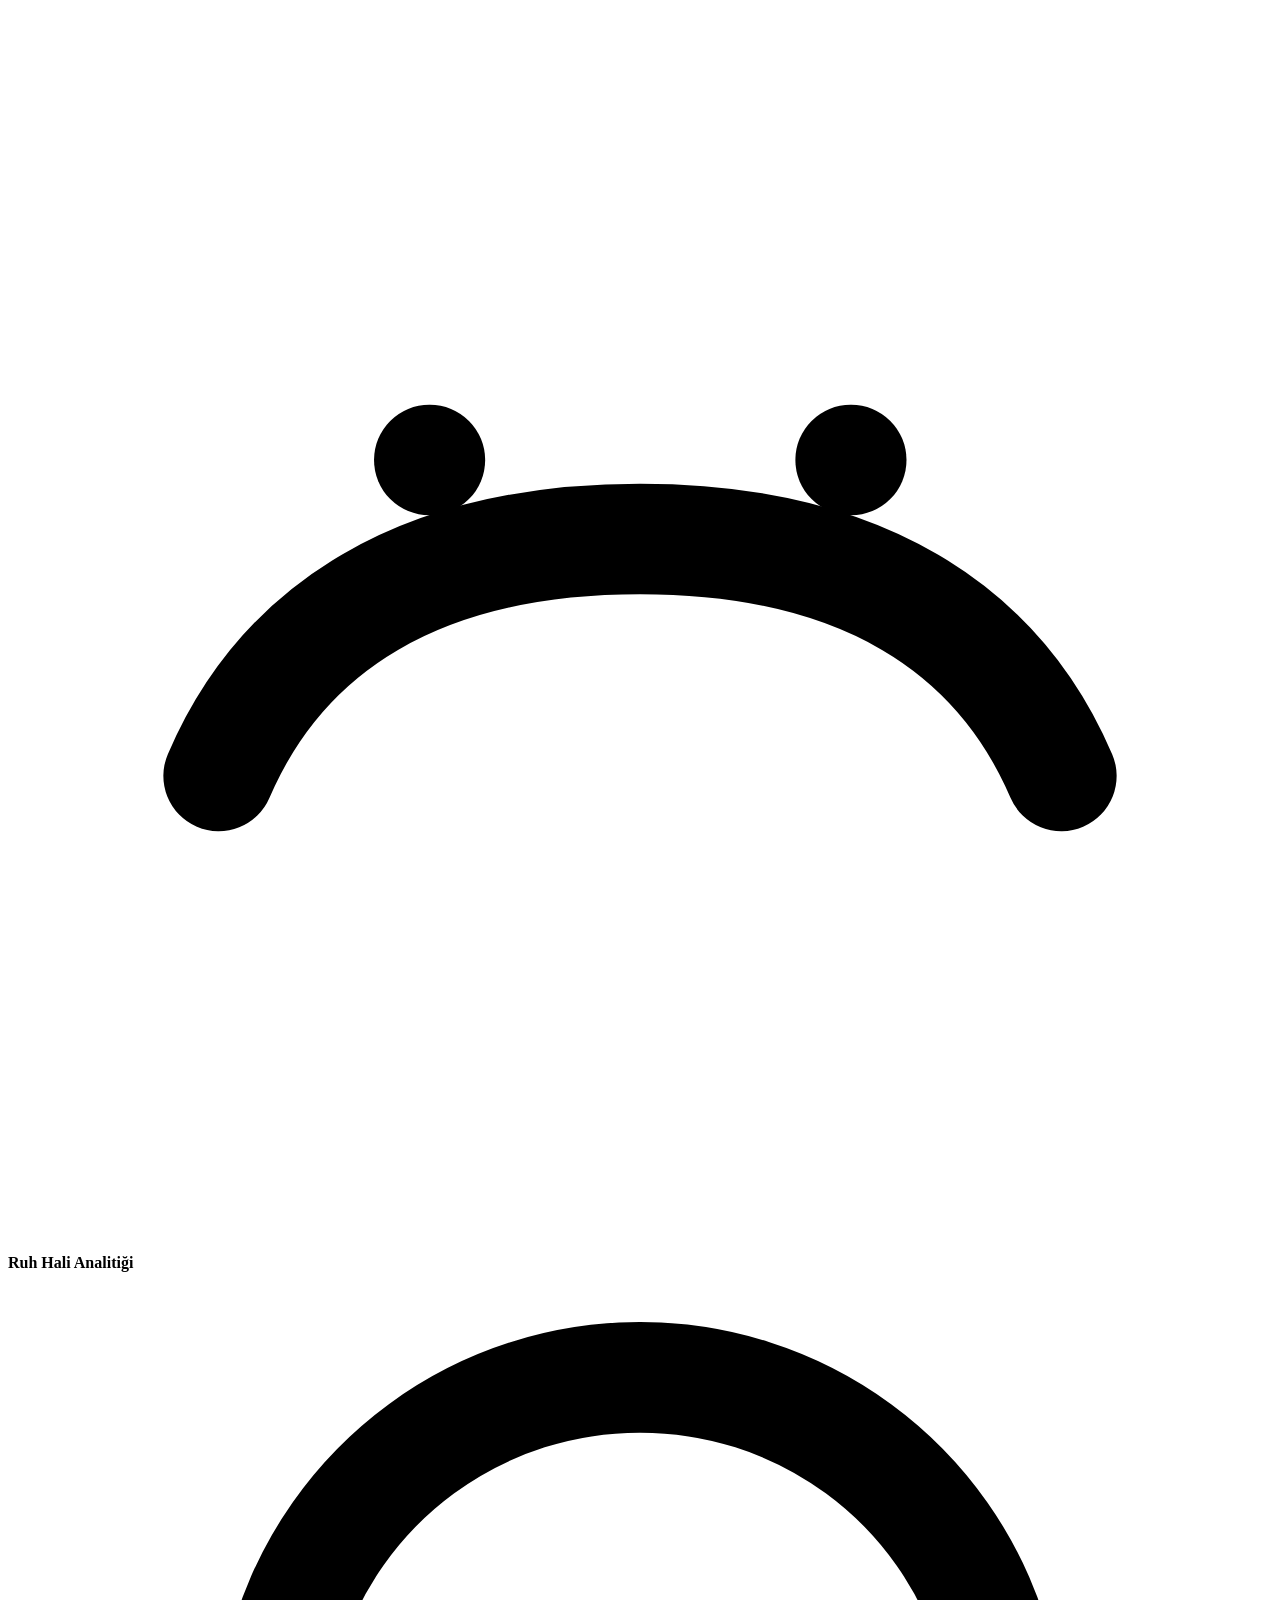
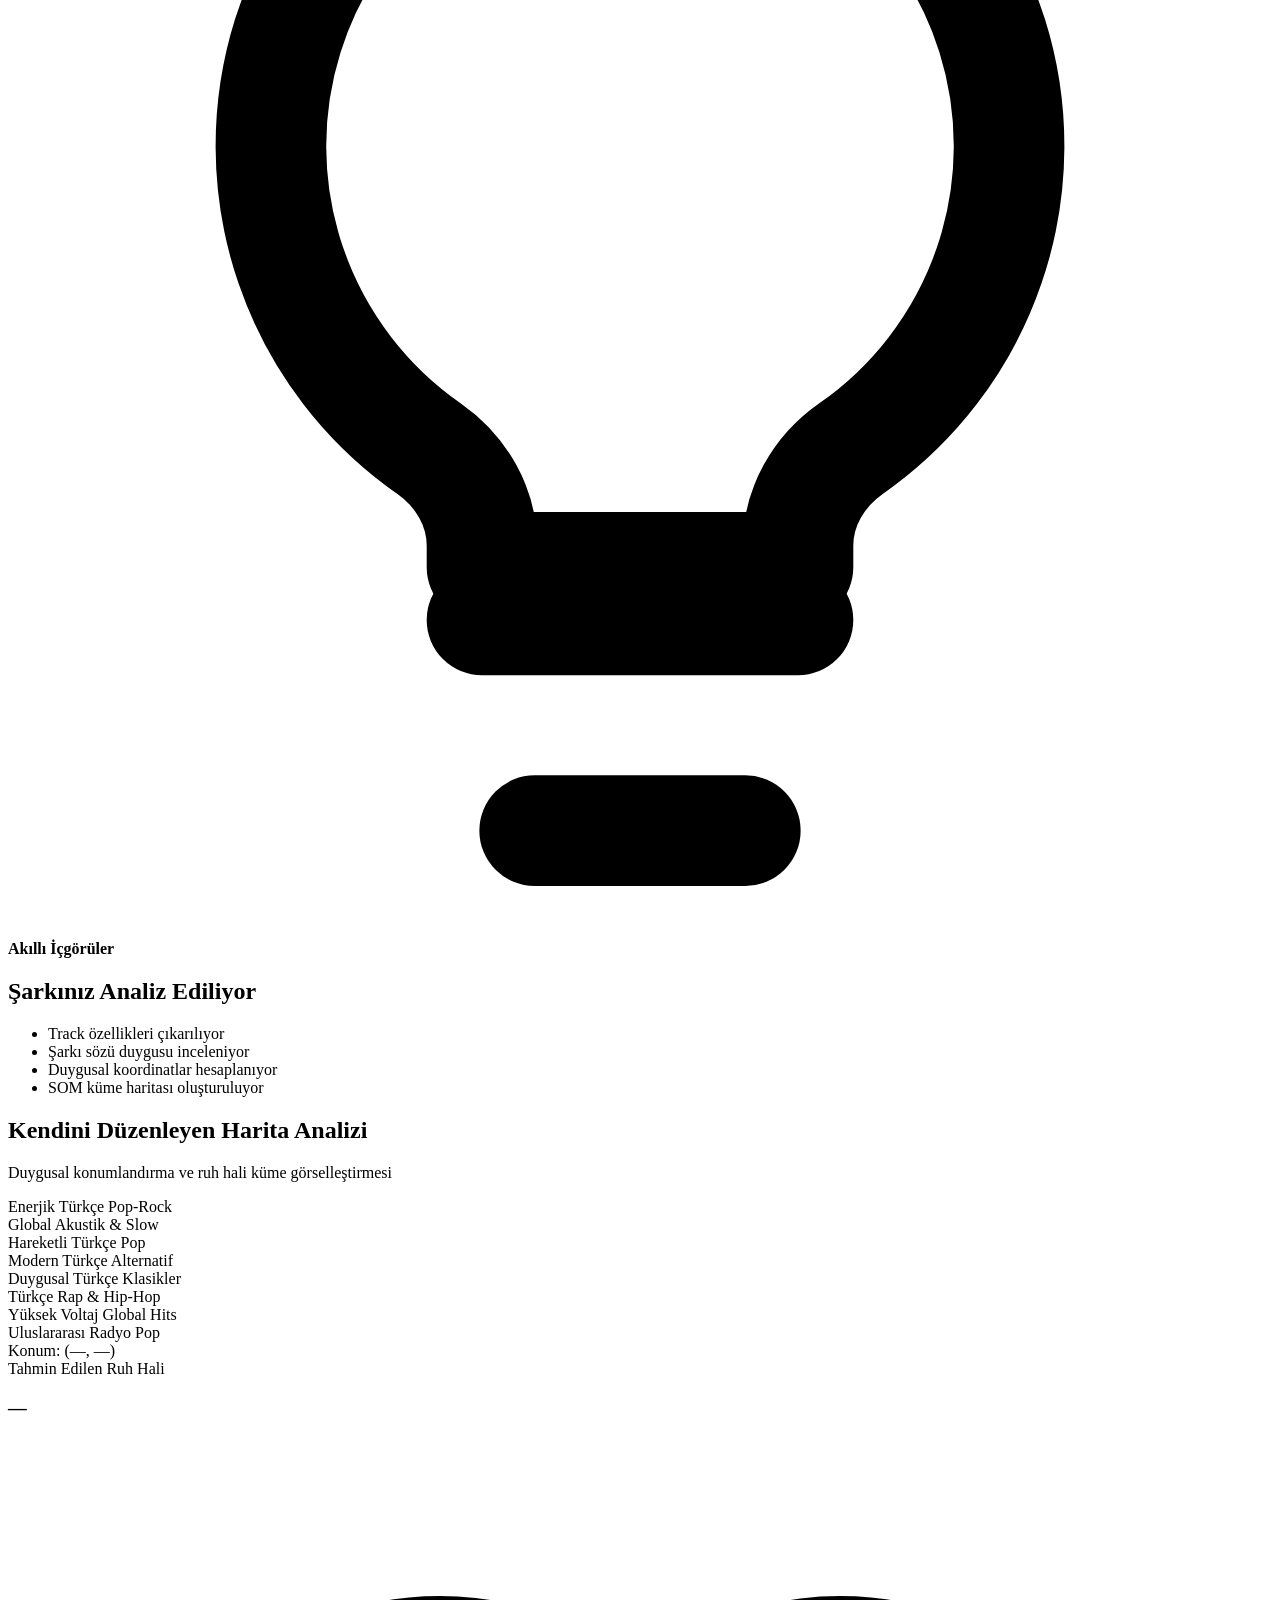
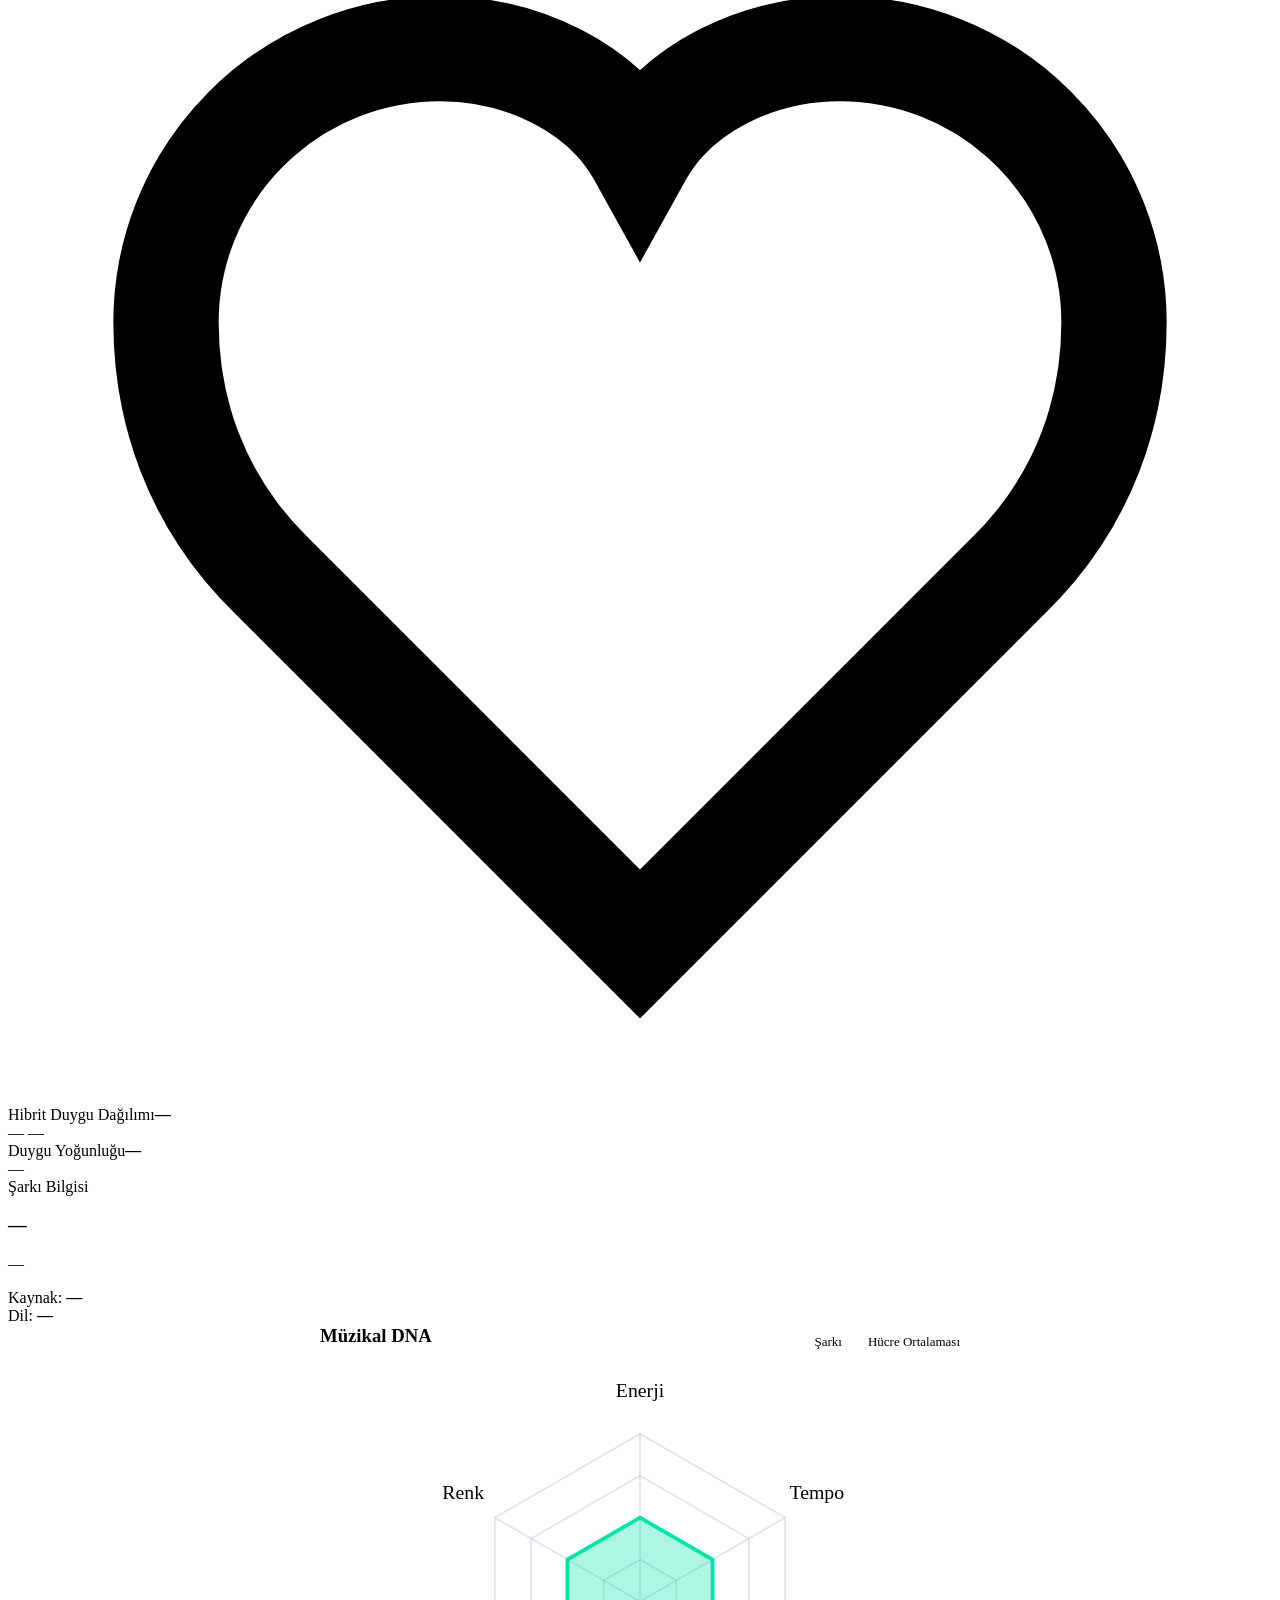
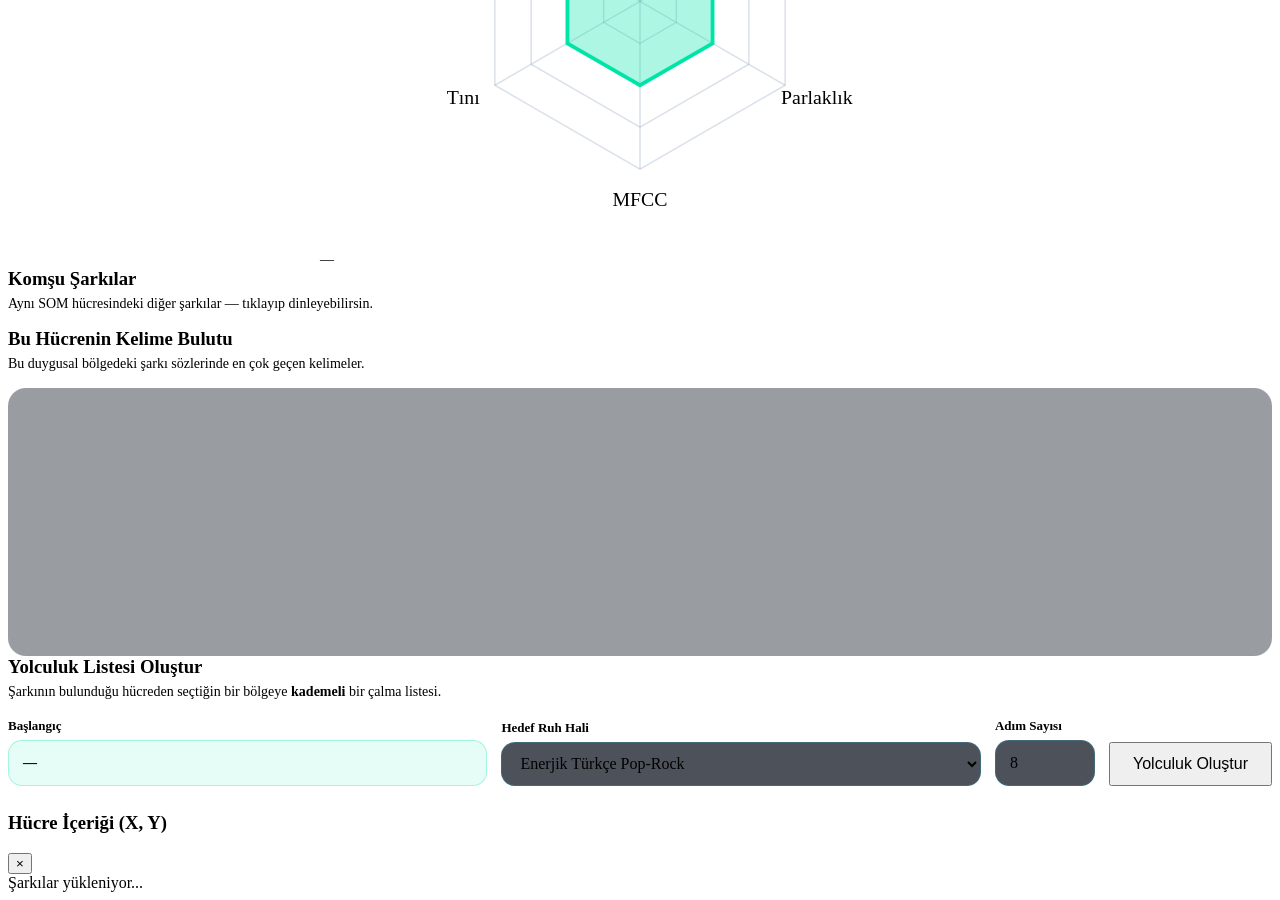
==== commit d439b11b: "backend frontend tamamlandi" ====
--- a/backend/frontend/index.html
+++ b/backend/frontend/index.html
@@ -8,7 +8,7 @@
   <link rel="preconnect" href="https://fonts.googleapis.com">
   <link rel="preconnect" href="https://fonts.gstatic.com" crossorigin>
   <link href="https://fonts.googleapis.com/css2?family=Inter:wght@400;500;600;700;800&display=swap" rel="stylesheet">
-  <link rel="stylesheet" href="/styles.css" />
+  <link rel="stylesheet" href="/styles.css?v=10" />
   <link rel="stylesheet" href="styles-extra.css" />
 </head>
 
@@ -165,12 +165,12 @@
       <div class="glass-panel som-panel">
         <h2>Kendini Düzenleyen Harita Analizi</h2>
         <p>Duygusal konumlandırma ve ruh hali küme görselleştirmesi</p>
+
         <div class="som-map" id="somMap">
-          <div class="som-region region-top-left">Enerjik</div>
-          <div class="som-region region-top-right">Mutlu</div>
-          <div class="som-region region-center">Nötr</div>
-          <div class="som-region region-bottom-left">Sakin</div>
-          <div class="som-region region-bottom-right">Melankolik</div>
+          <div id="somLabelsOverlay"></div>
+
+          <div class="som-grid-overlay" id="somGridOverlay"></div>
+
           <div class="coord-chip" id="coordChip">Konum: (—, —)</div>
           <div class="song-marker" id="songMarker"></div>
         </div>
@@ -191,12 +191,27 @@
             </div>
           </div>
           <div class="metric-row">
-            <div class="metric-head"><span>Güven</span><strong id="confidenceValue">—</strong></div>
-            <div class="metric-track"><span id="confidenceBar"></span></div>
-          </div>
+            <div class="metric-head"><span>Hibrit Duygu Dağılımı</span><strong id="hybridValue">—</strong></div>
+            <div class="hybrid-track">
+              <span id="primaryBar" class="primary-fill"></span>
+              <span id="secondaryBar" class="secondary-fill"></span>
+            </div>
+            <div class="hybrid-labels">
+              <span id="primaryLabelText">—</span>
+              <span id="secondaryLabelText">—</span>
+            </div>
+          </div>
+
           <div class="metric-row">
-            <div class="metric-head"><span>Yoğunluk</span><strong id="intensityValue">—</strong></div>
-            <div class="metric-track purple"><span id="intensityBar"></span></div>
+            <div class="metric-head"><span>Duygu Yoğunluğu</span><strong id="intensityValue">—</strong></div>
+            <div class="equalizer-container" id="equalizerContainer">
+              <div class="eq-bar"></div>
+              <div class="eq-bar"></div>
+              <div class="eq-bar"></div>
+              <div class="eq-bar"></div>
+              <div class="eq-bar"></div>
+              <div class="eq-bar"></div>
+            </div>
           </div>
           <div class="card-footnote" id="footnote">—</div>
         </article>
@@ -271,12 +286,15 @@
           </div>
           <div class="journey-field">
             <label>Hedef Ruh Hali</label>
-            <select id="journeyTarget">
-              <option value="0,0">Enerjik (sol-üst)</option>
-              <option value="0,19">Mutlu (sağ-üst)</option>
-              <option value="10,10">Nötr (merkez)</option>
-              <option value="19,0">Sakin (sol-alt)</option>
-              <option value="19,19">Melankolik (sağ-alt)</option>
+            <select id="journeyTarget" class="journey-input">
+              <option value="2,9">Enerjik Türkçe Pop-Rock</option>
+              <option value="12,19">Global Akustik & Slow</option>
+              <option value="20,4">Hareketli Türkçe Pop</option>
+              <option value="3,18">Modern Türkçe Alternatif</option>
+              <option value="19,16">Duygusal Türkçe Klasikler</option>
+              <option value="13,2">Türkçe Rap & Hip-Hop</option>
+              <option value="4,2">Yüksek Voltaj Global Hits</option>
+              <option value="11,10">Uluslararası Radyo Pop</option>
             </select>
           </div>
           <div class="journey-field">
@@ -289,10 +307,22 @@
         <p id="journeyNarrative" class="journey-narrative hidden"></p>
         <ol id="journeyList" class="journey-list"></ol>
       </article>
+
     </section>
   </main>
+
+  <div class="som-cell-popup" id="somCellPopup">
+    <div class="popup-content glass-panel">
+      <div class="popup-header">
+        <h3 id="popupTitle">Hücre İçeriği (X, Y)</h3>
+        <button class="popup-close-btn" id="popupCloseBtn">×</button>
+      </div>
+      <div class="popup-body" id="popupBody">
+        <div class="popup-loading">Şarkılar yükleniyor...</div>
+      </div>
+    </div>
+  </div>
 
   <script src="script.js"></script>
 </body>
-
 </html>
--- a/backend/frontend/styles-extra.css
+++ b/backend/frontend/styles-extra.css
@@ -320,3 +320,5 @@
   }
   .journey-list .cell-coord { display: none; }
 }
+
+
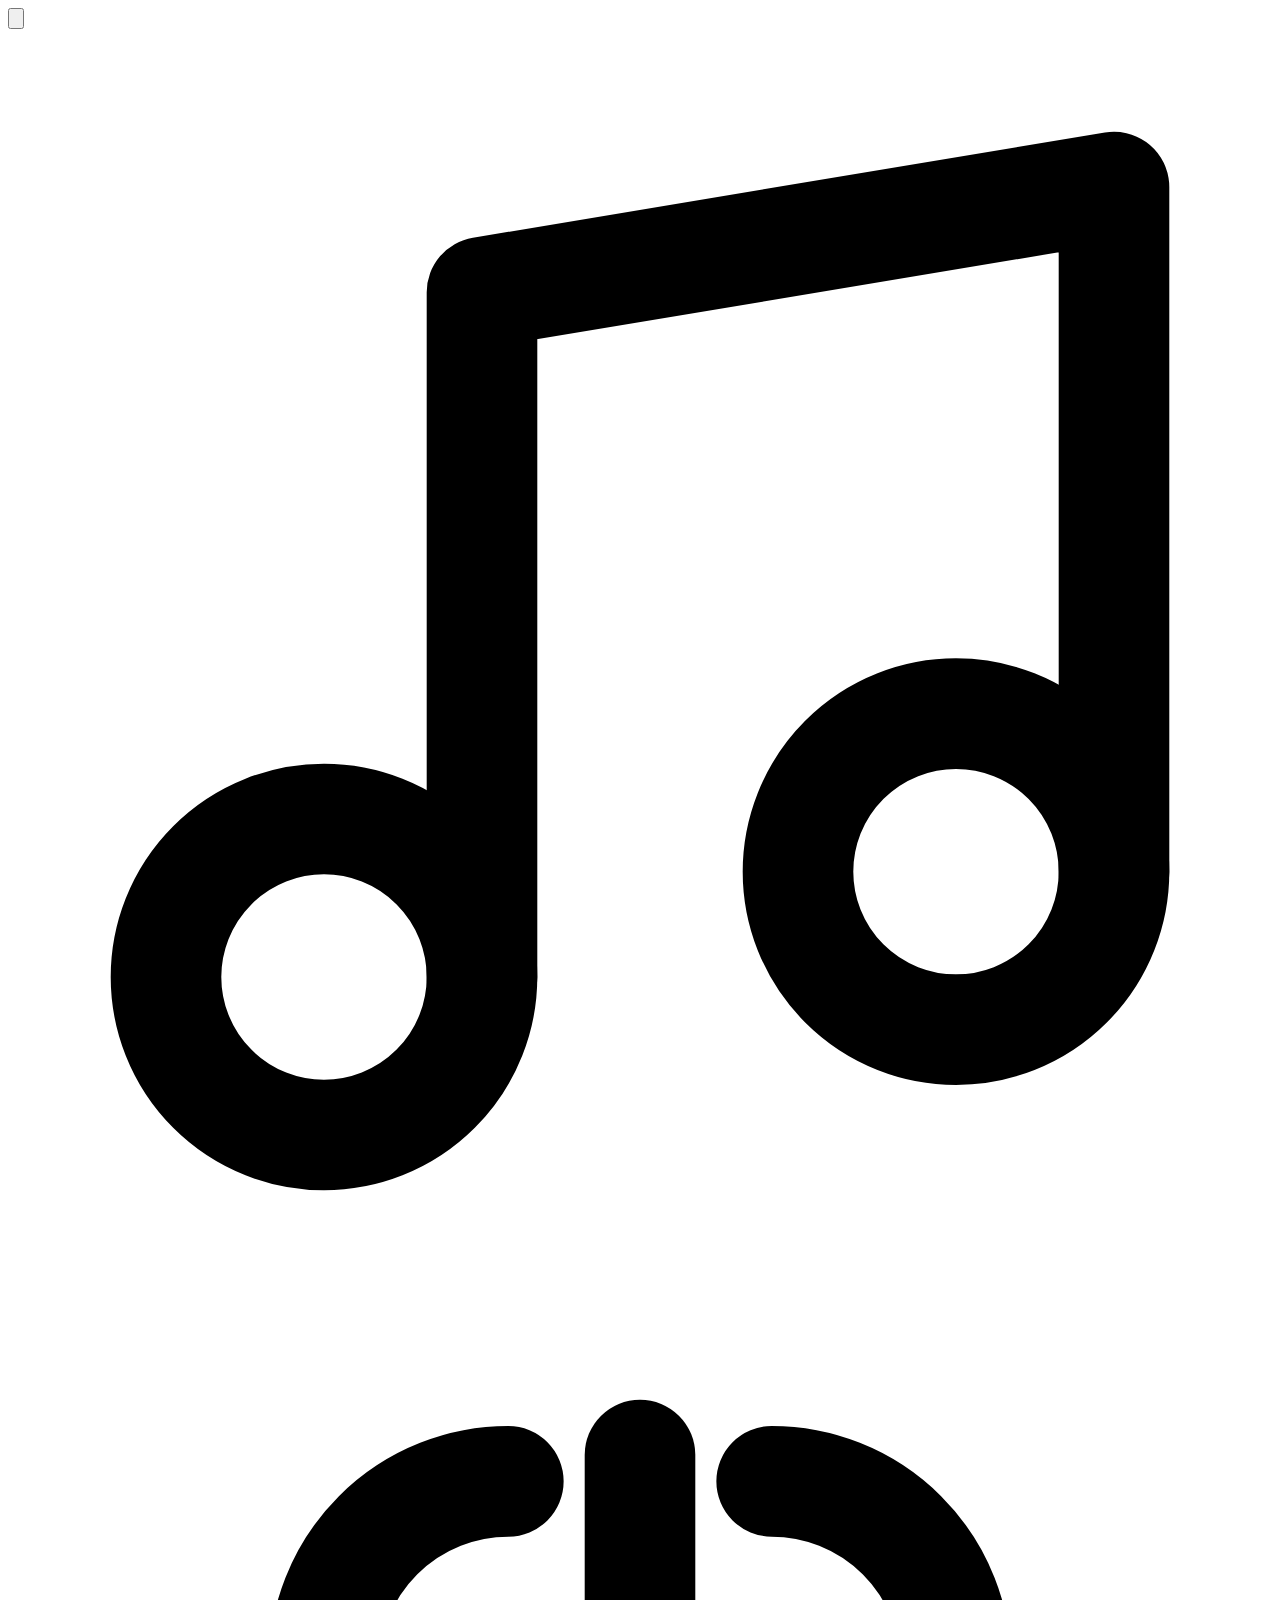
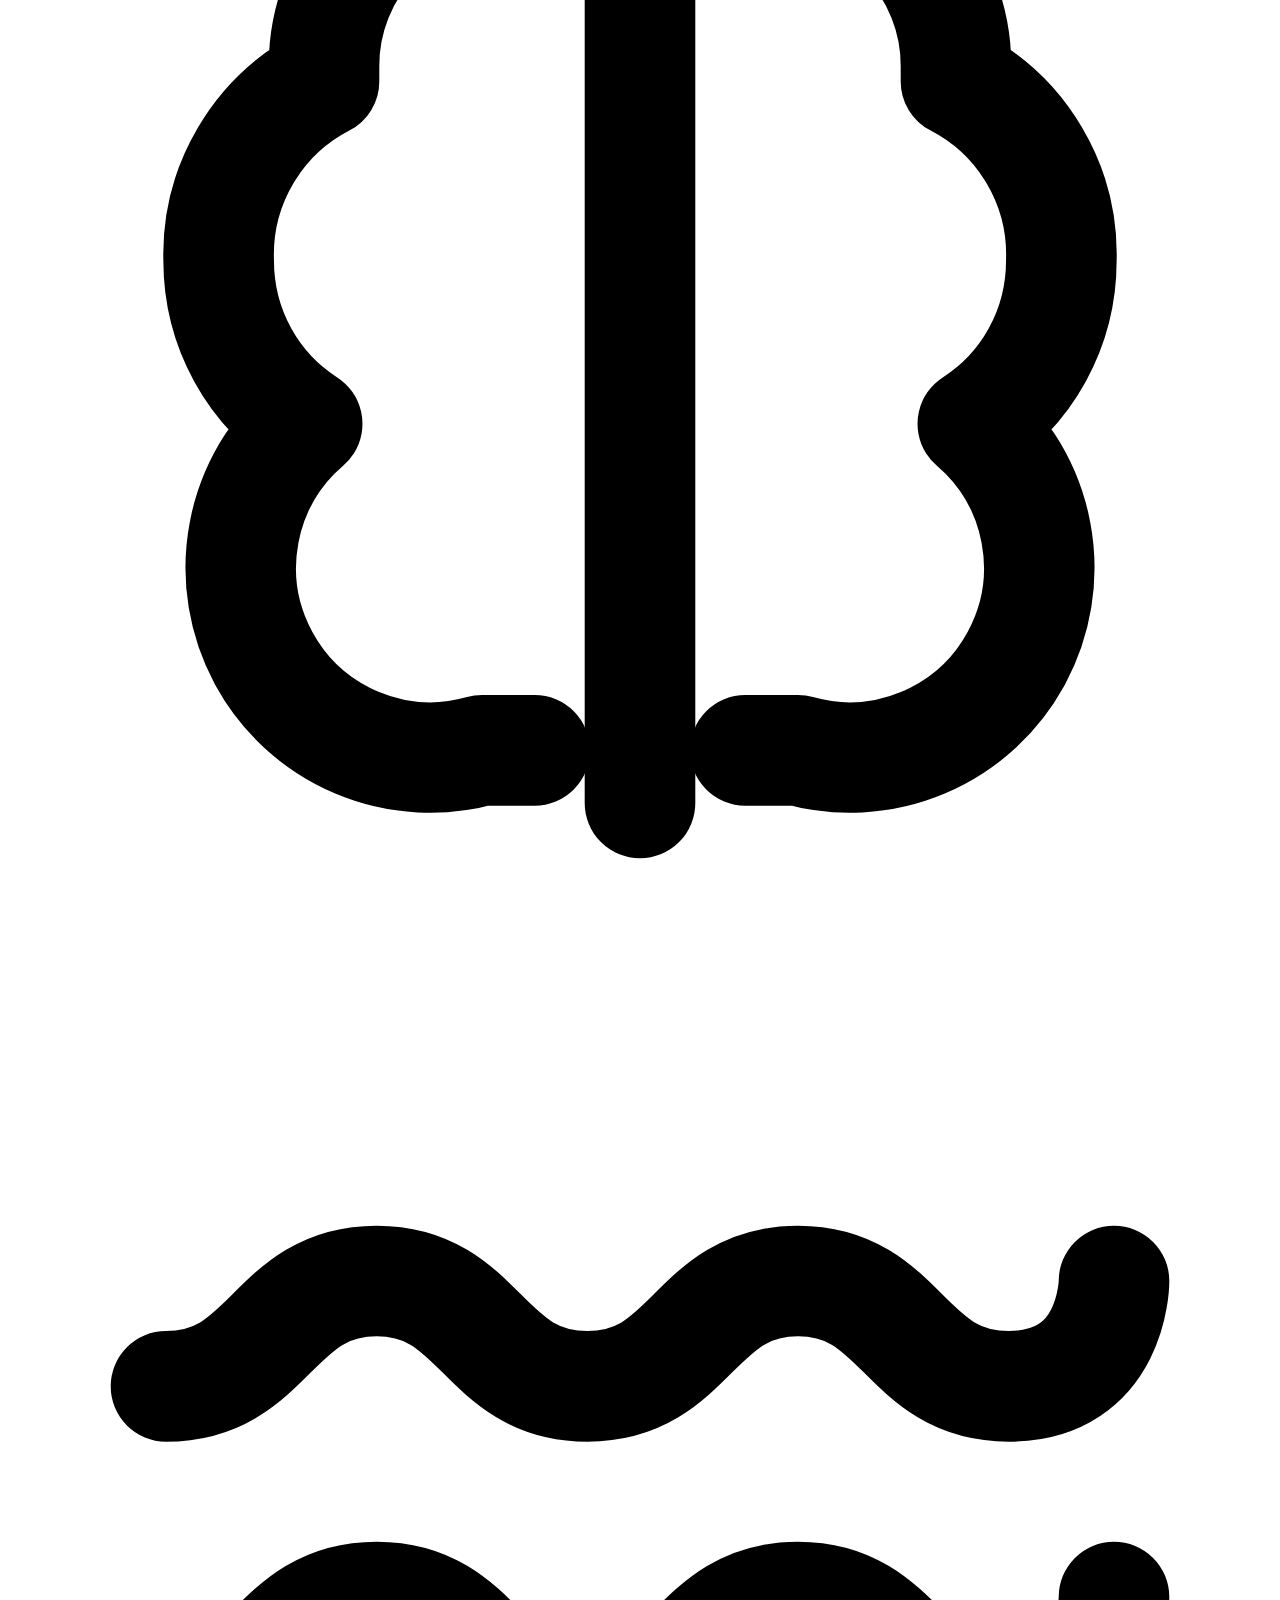
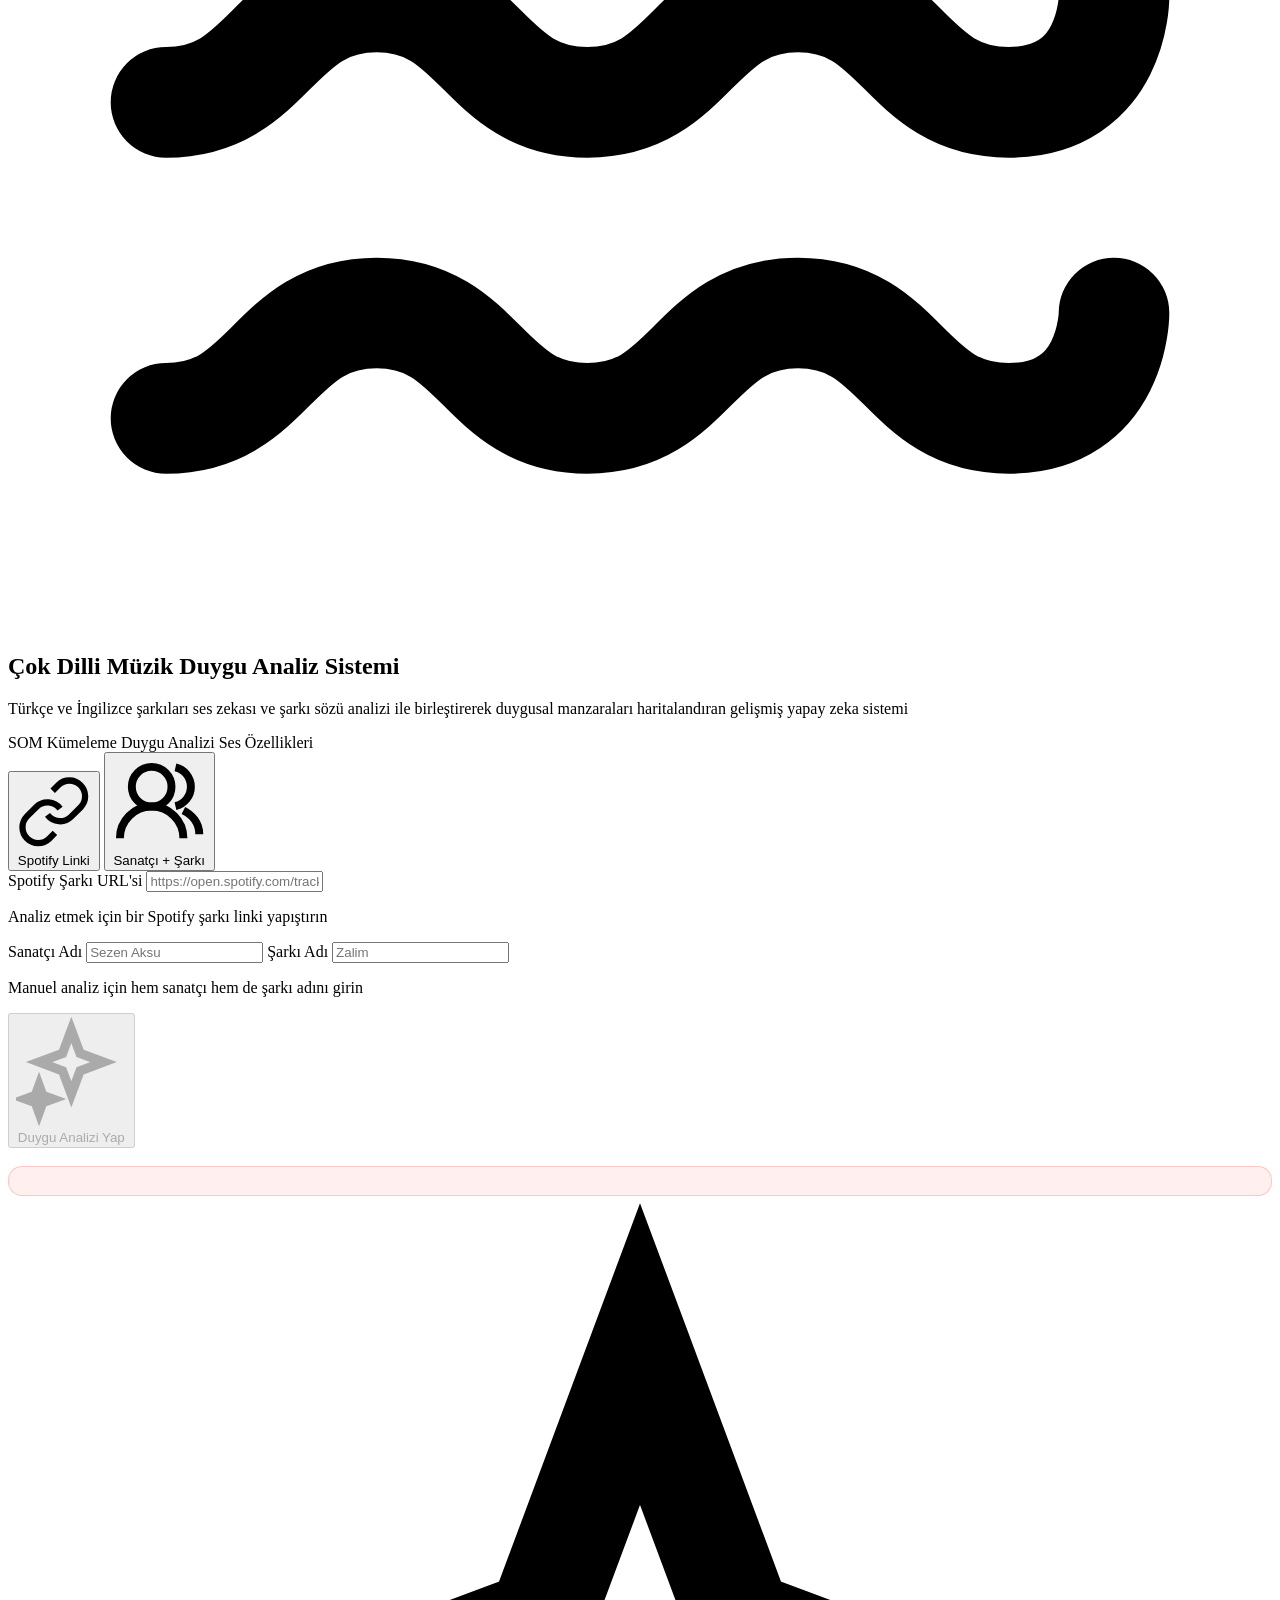
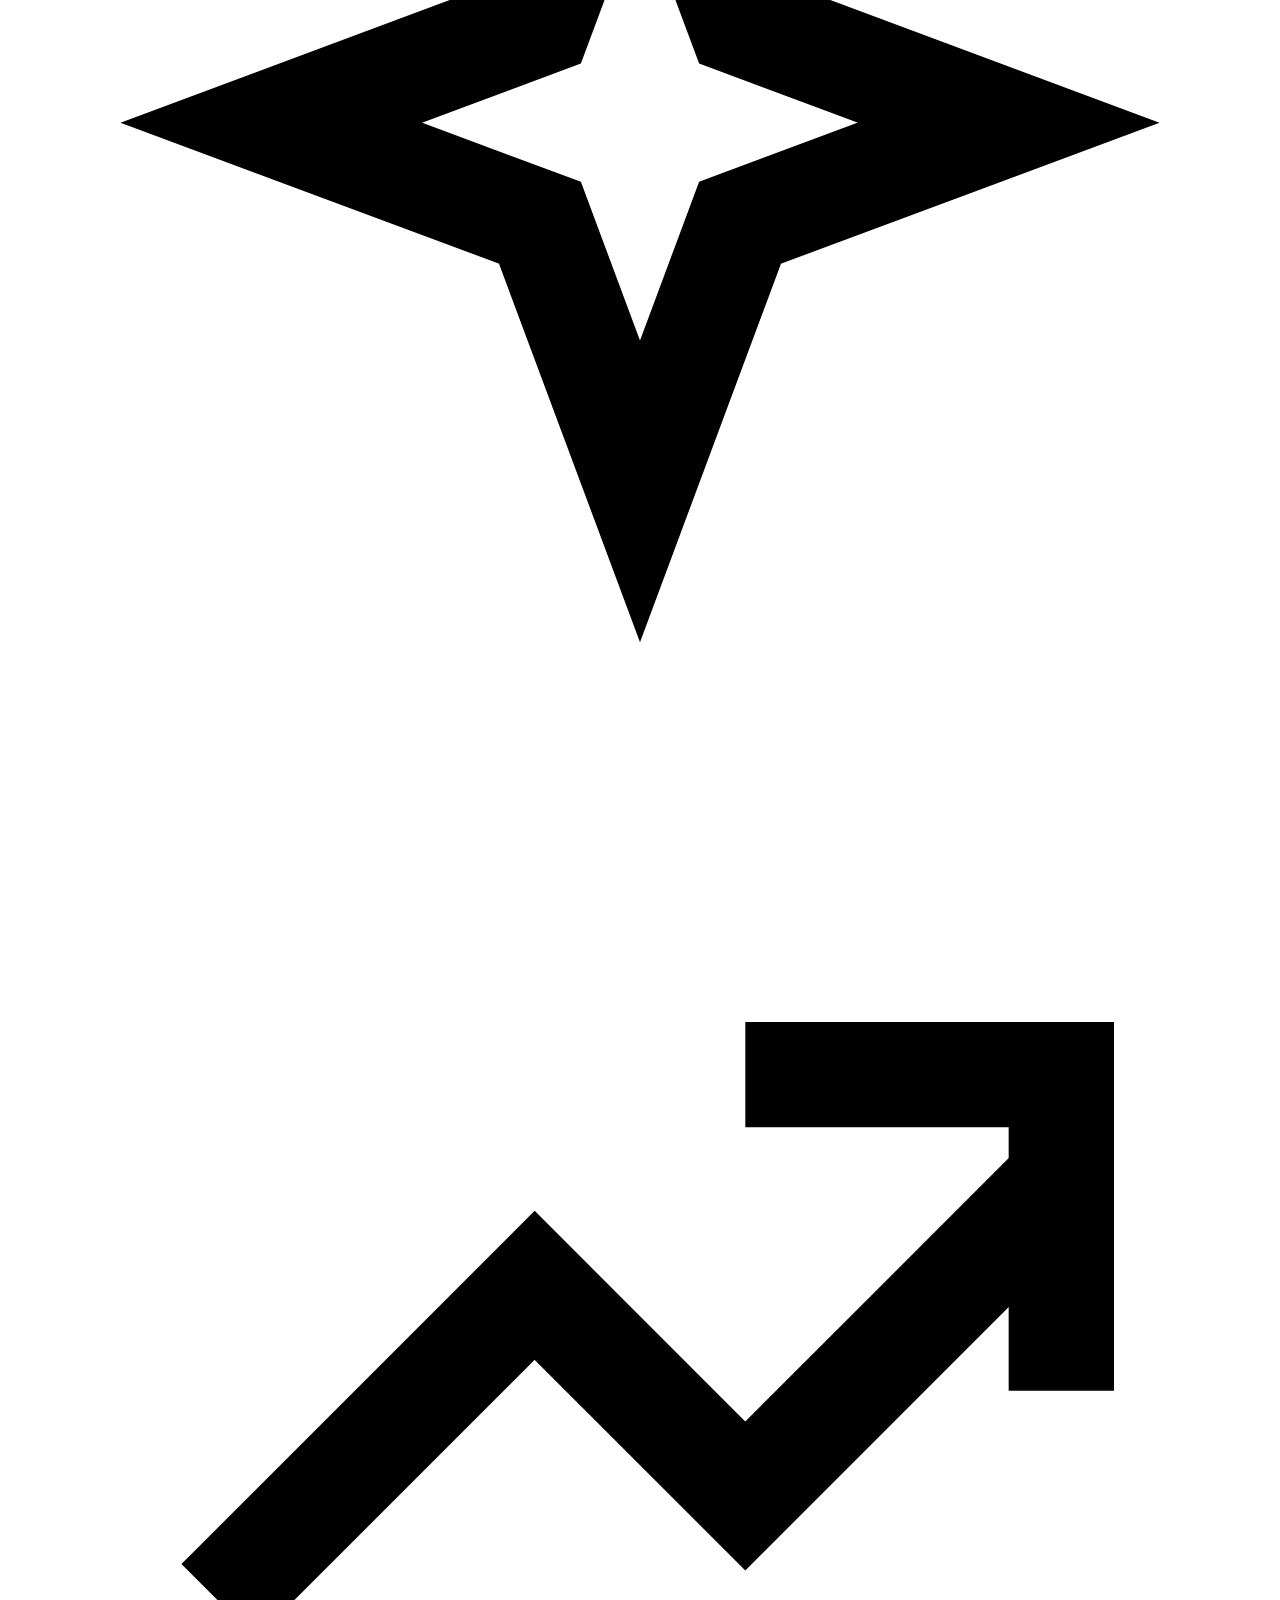
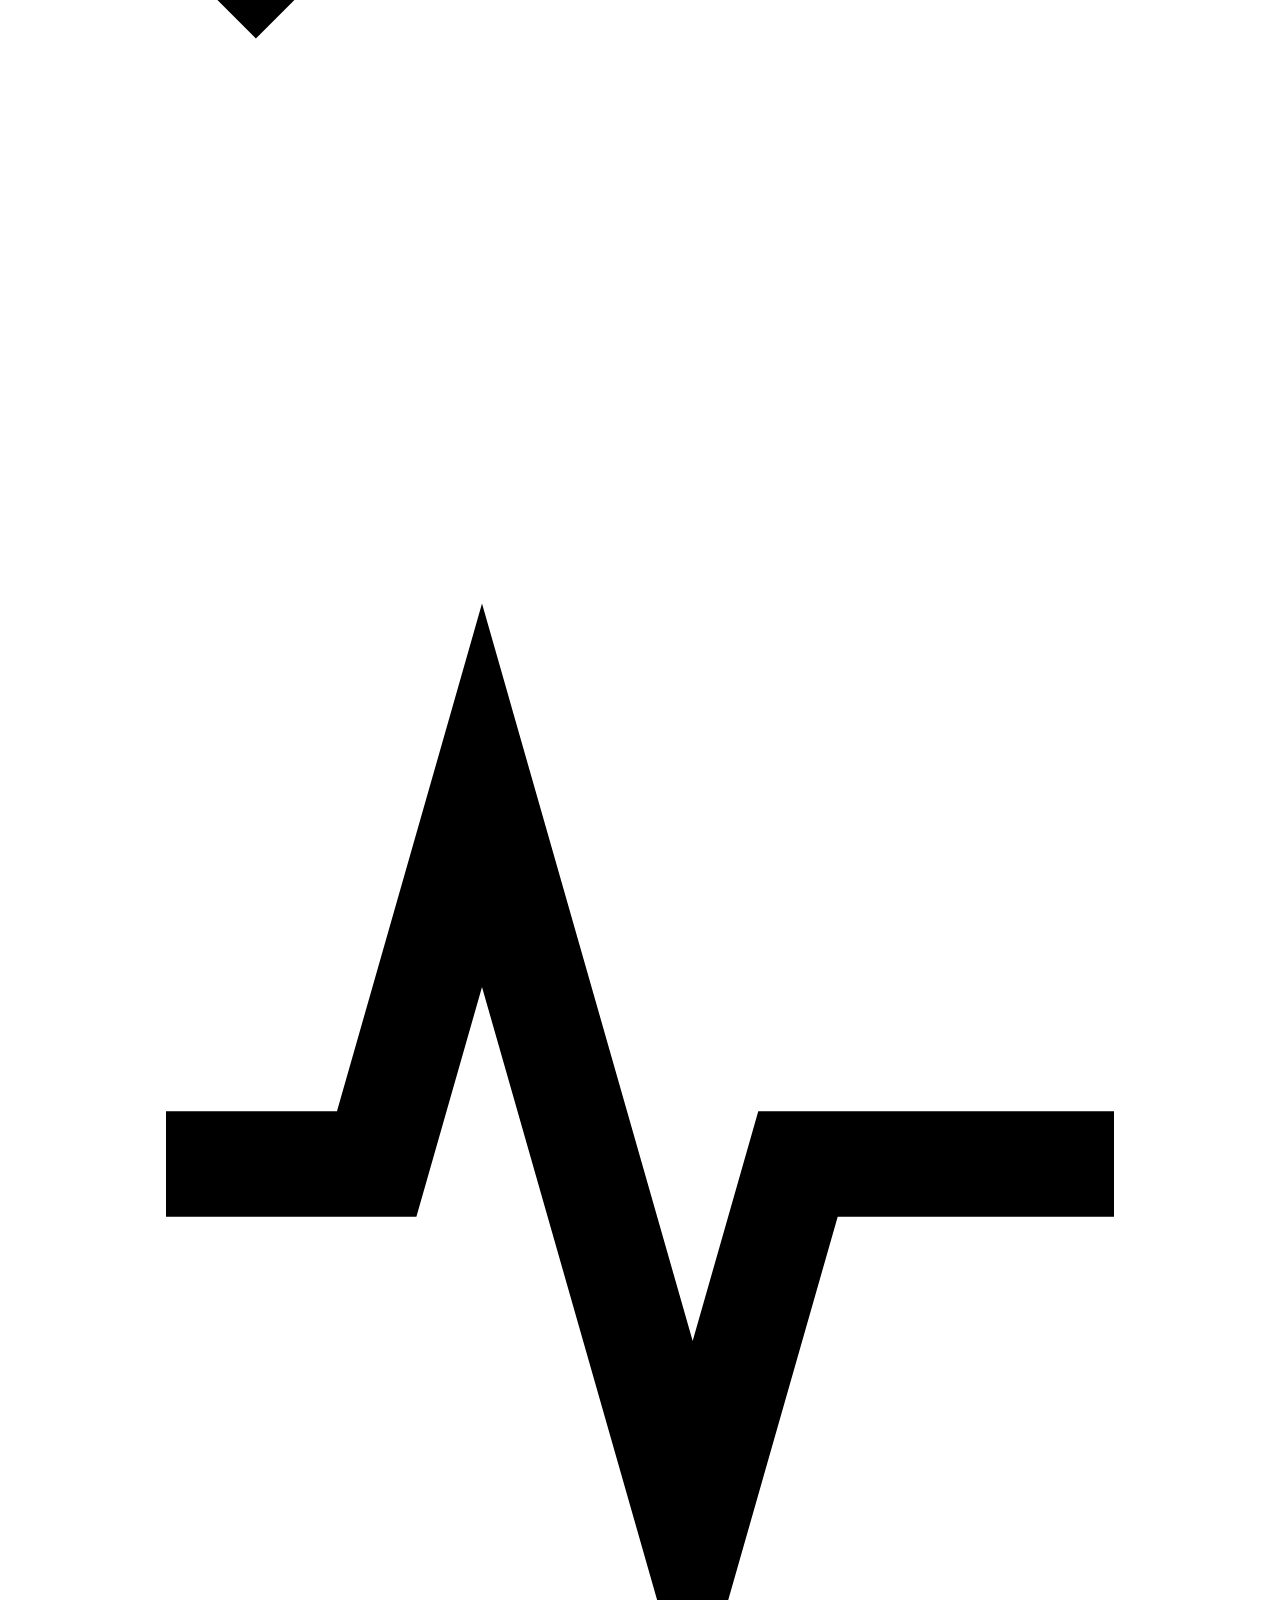
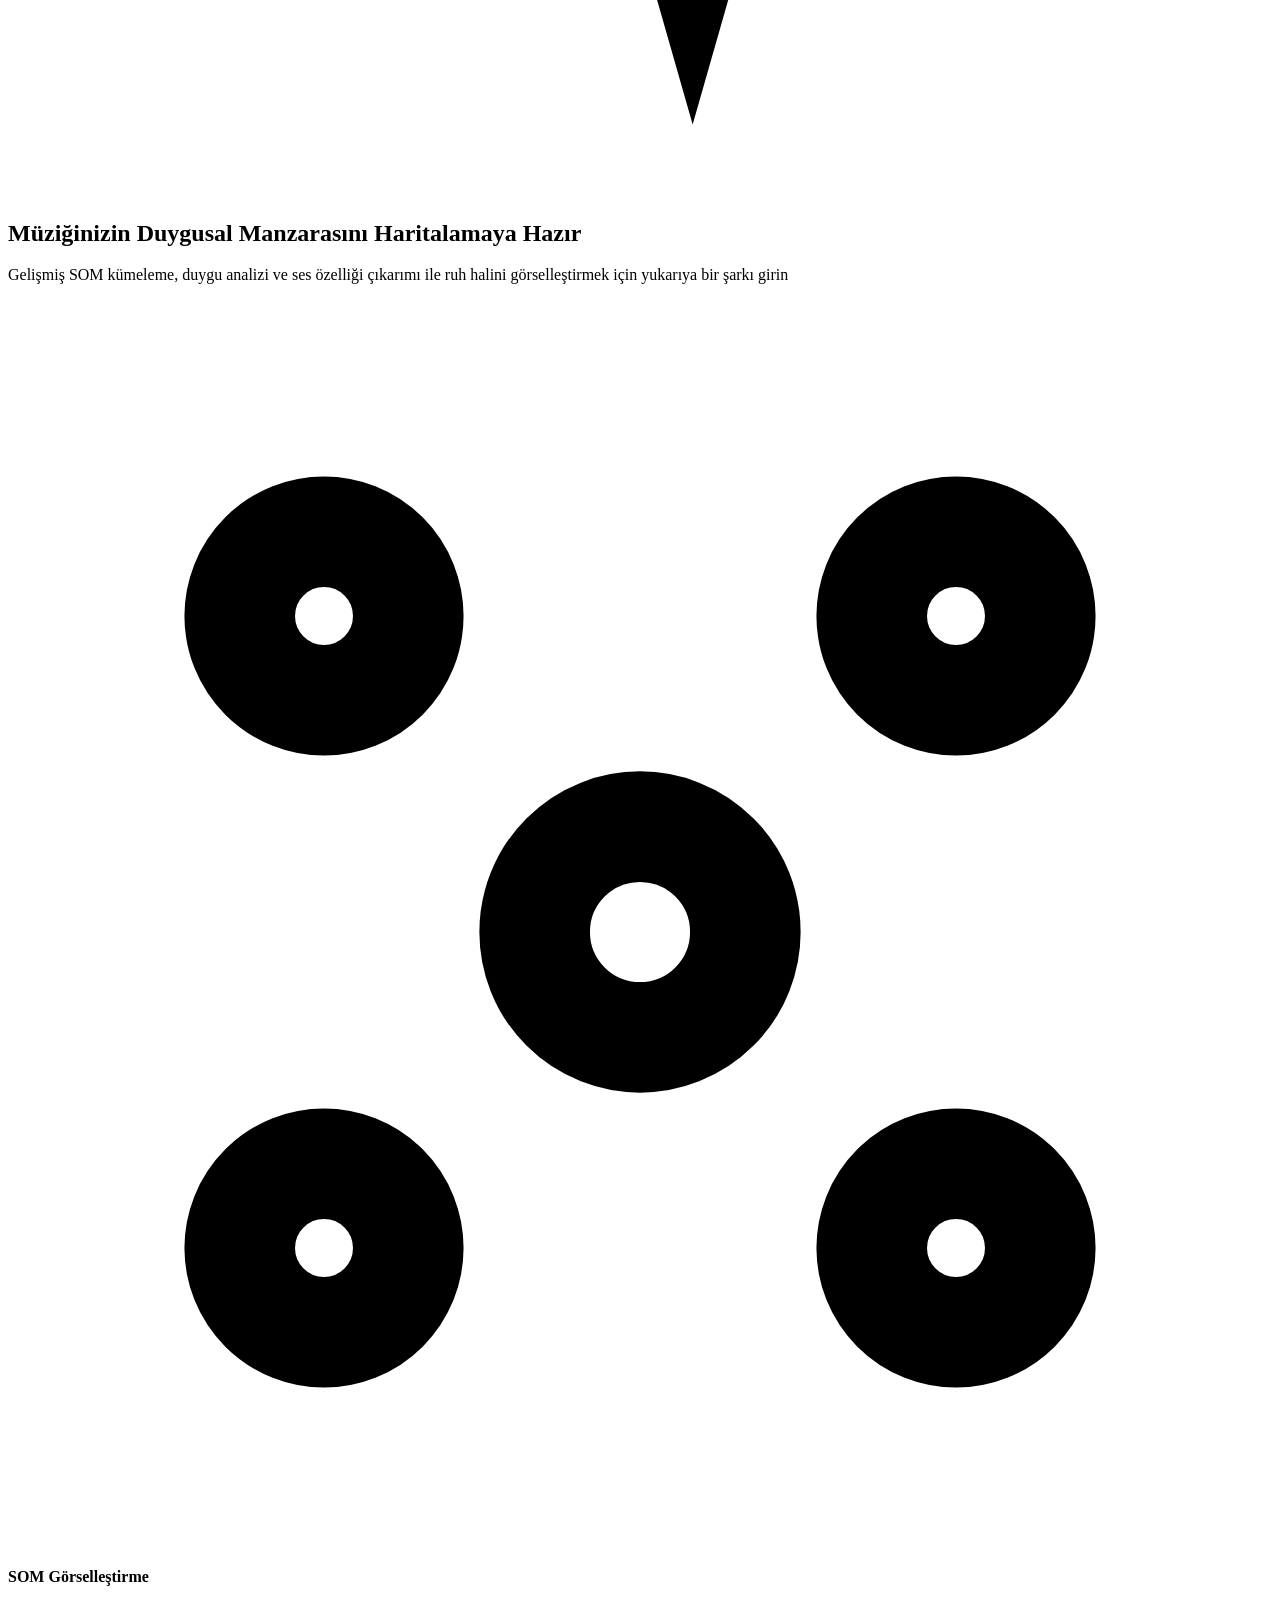
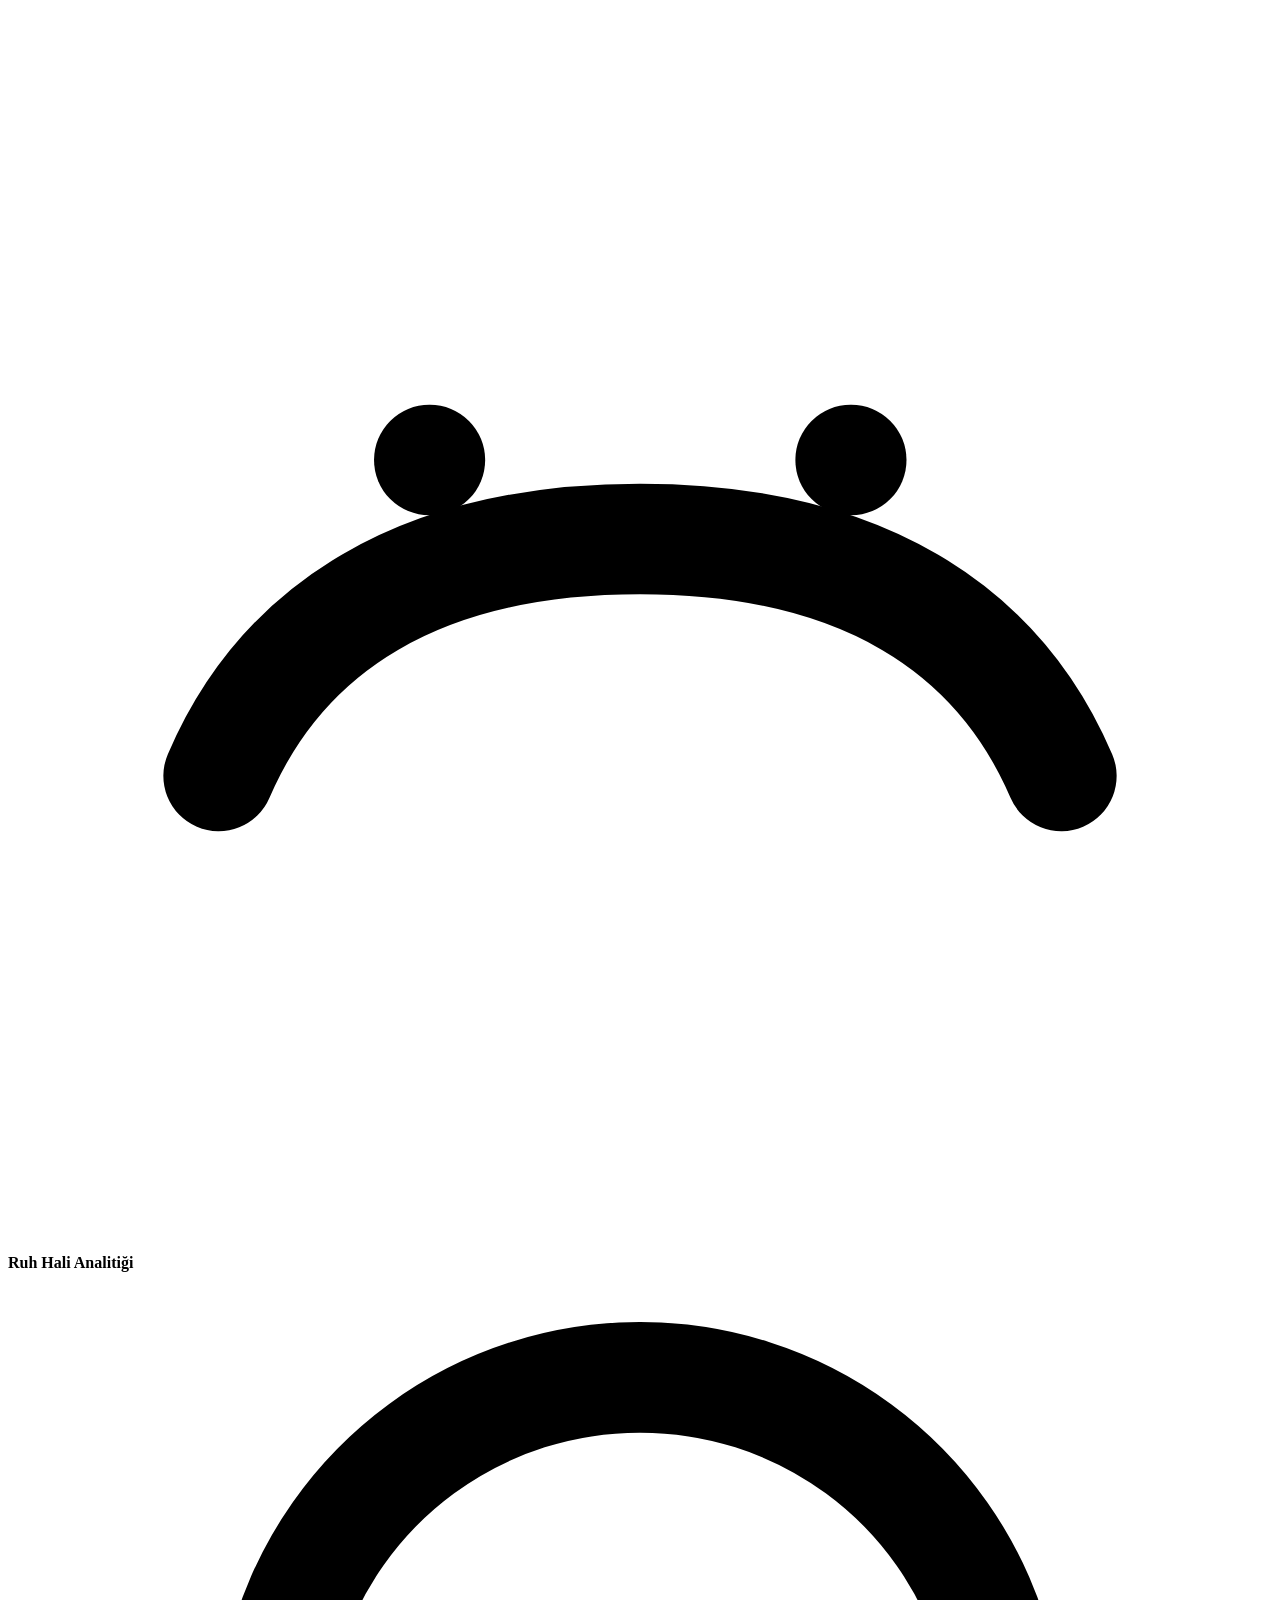
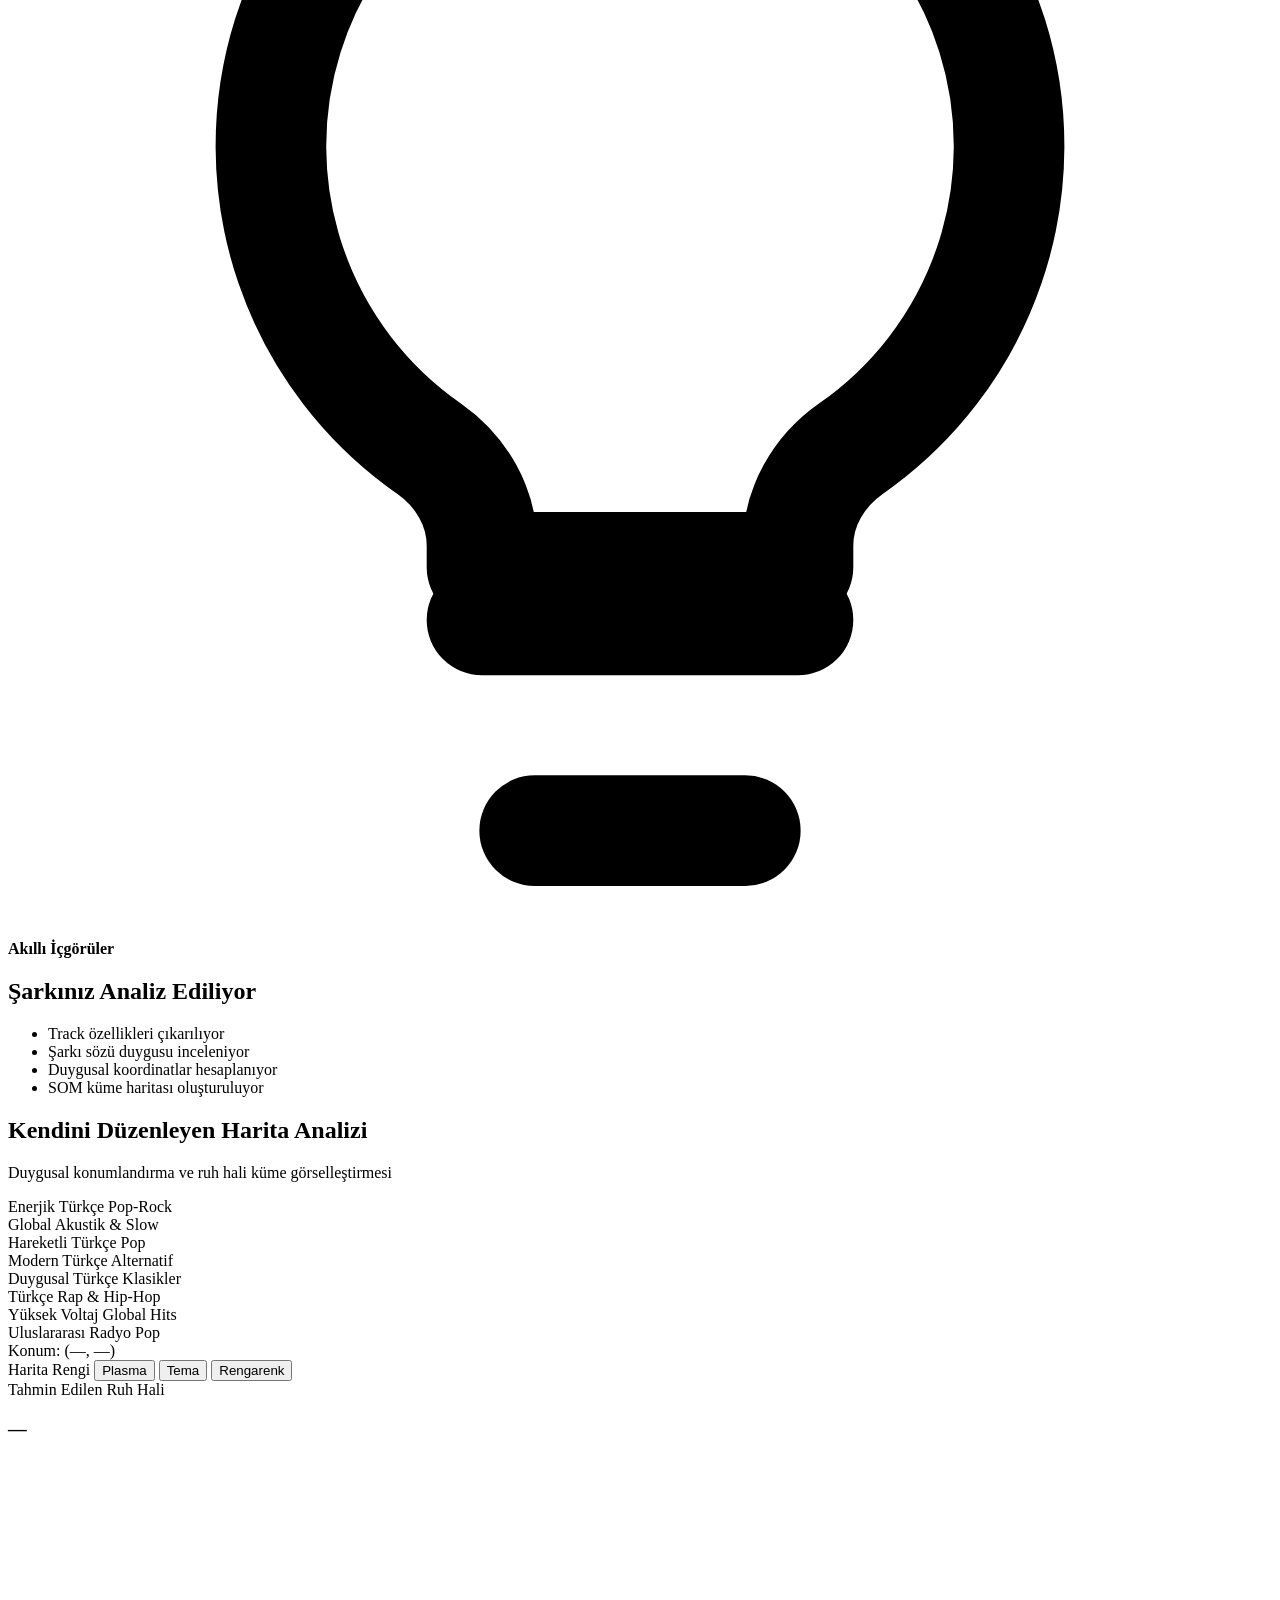
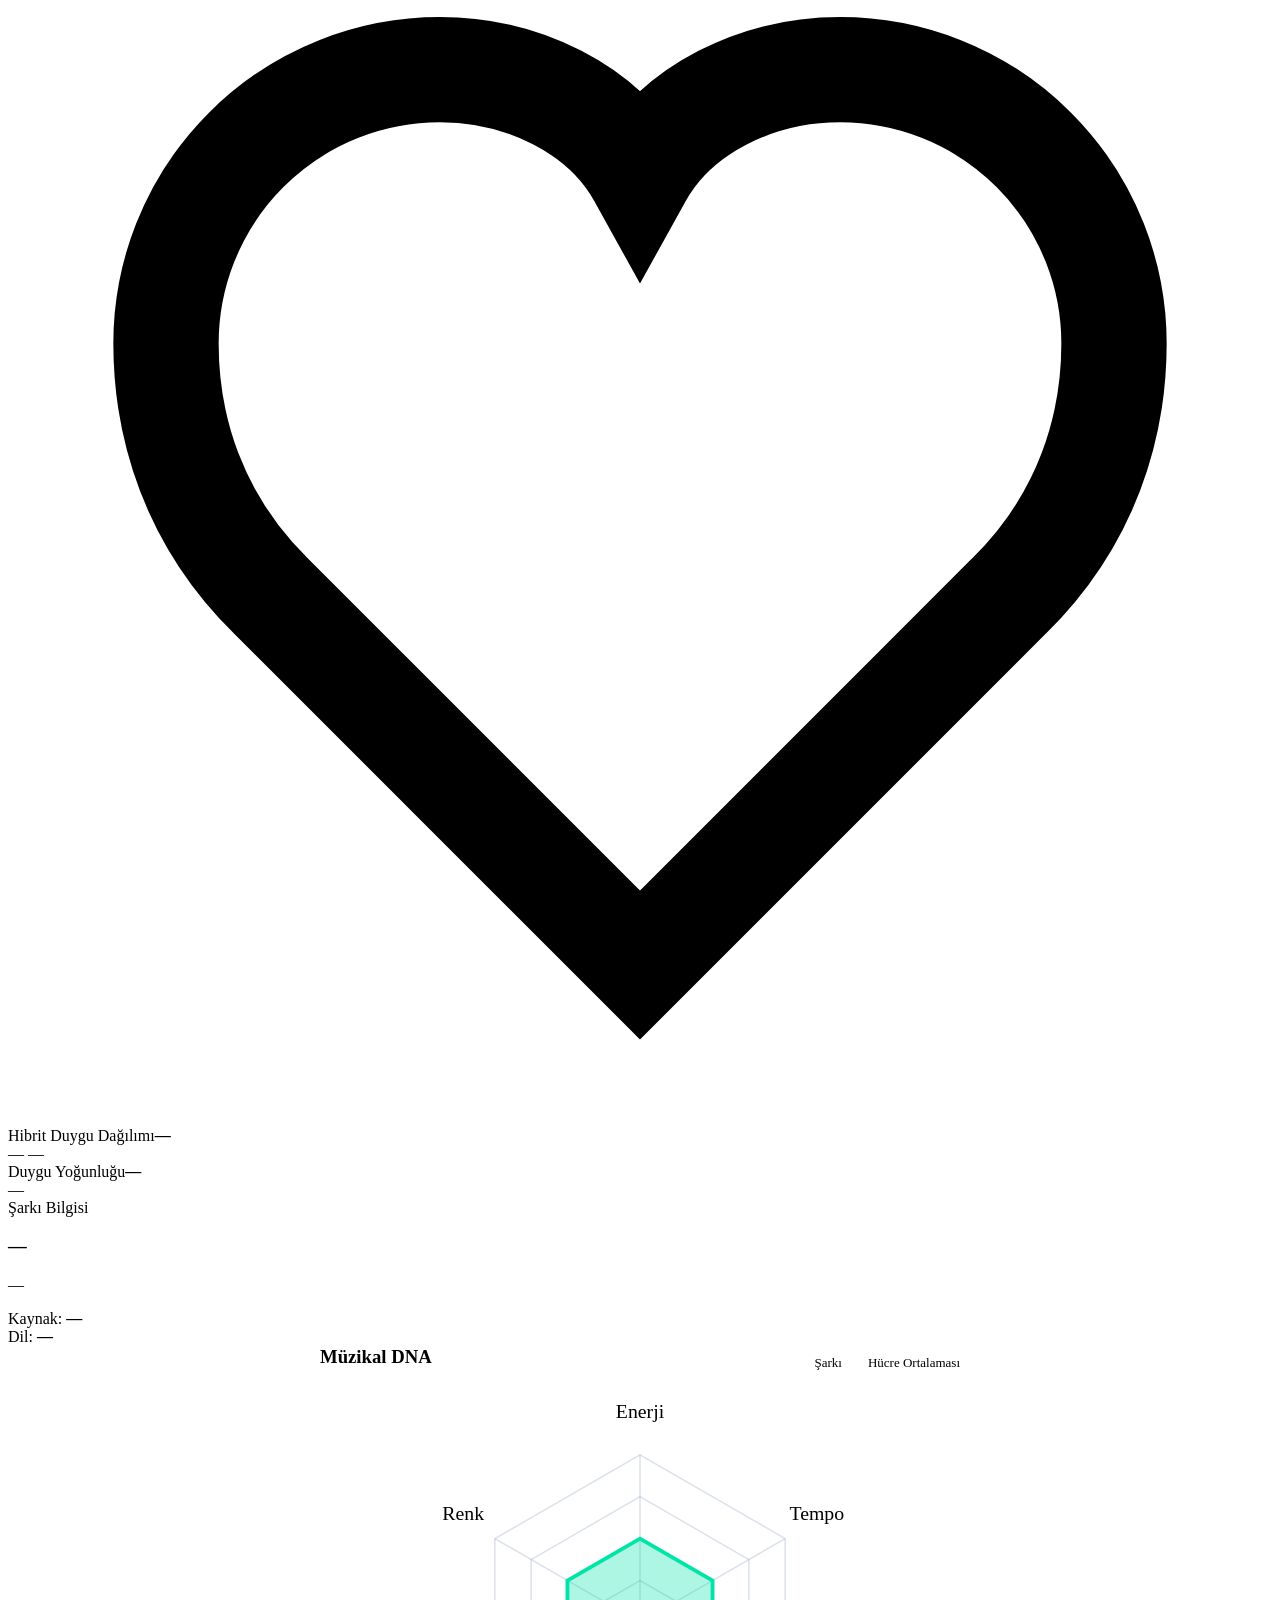
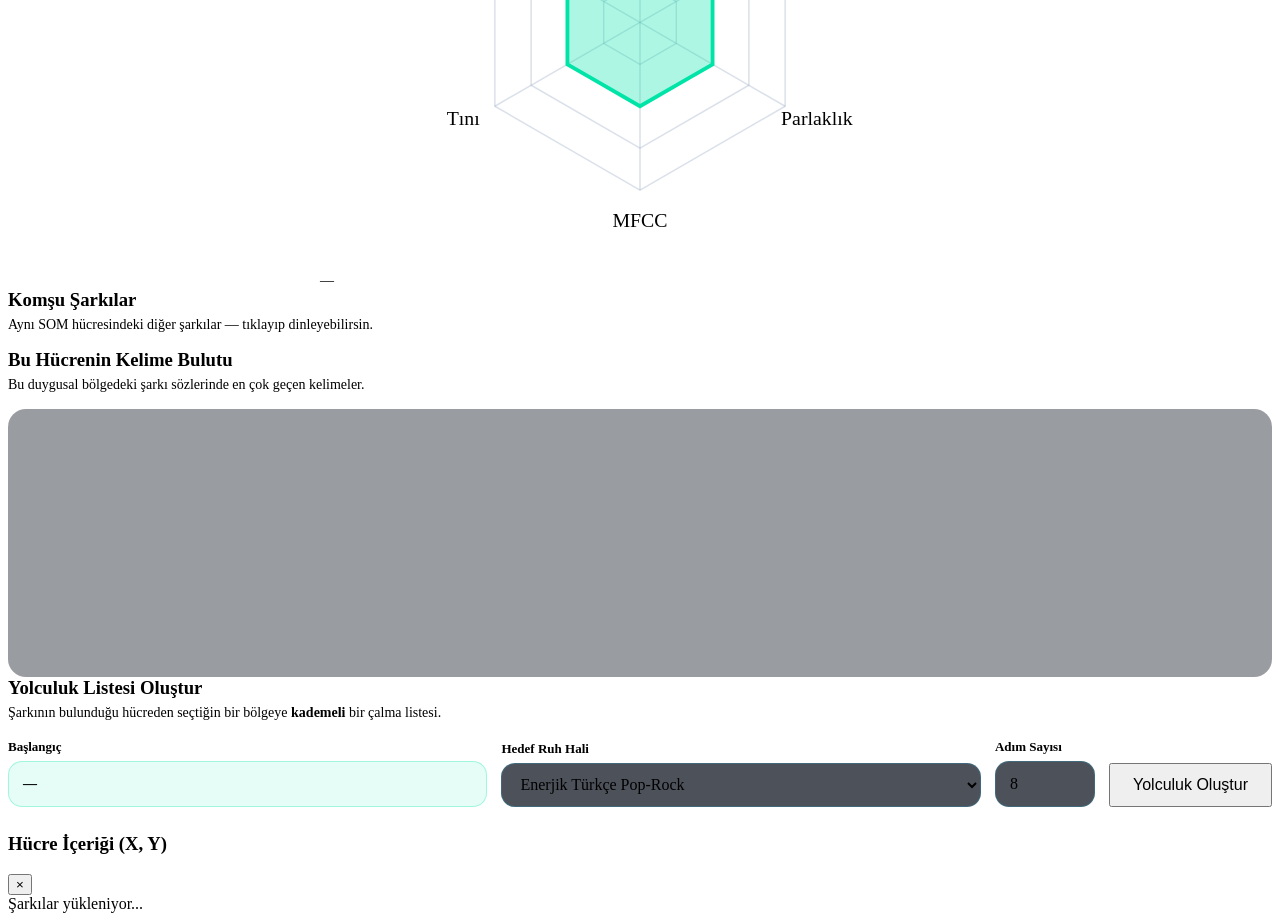
==== commit 1ac2b5db: "feat: SOM map sıcaklık görselleştirmesine intensity normalization eklendi" ====
--- a/backend/frontend/index.html
+++ b/backend/frontend/index.html
@@ -174,6 +174,19 @@
           <div class="coord-chip" id="coordChip">Konum: (—, —)</div>
           <div class="song-marker" id="songMarker"></div>
         </div>
+
+        <div class="som-color-controls">
+          <span class="som-color-label">Harita Rengi</span>
+          <button class="som-color-btn active" data-scheme="0" title="Plasma (Varsayılan)">
+            <span class="som-color-dot plasma-dot"></span>Plasma
+          </button>
+          <button class="som-color-btn" data-scheme="1" title="Mor-Mavi-Turkuaz (Tema)">
+            <span class="som-color-dot theme-dot"></span>Tema
+          </button>
+          <button class="som-color-btn" data-scheme="2" title="Rengarenk">
+            <span class="som-color-dot rainbow-dot"></span>Rengarenk
+          </button>
+        </div>
       </div>
 
       <!-- Mood + Song info (with Spotify preview) -->
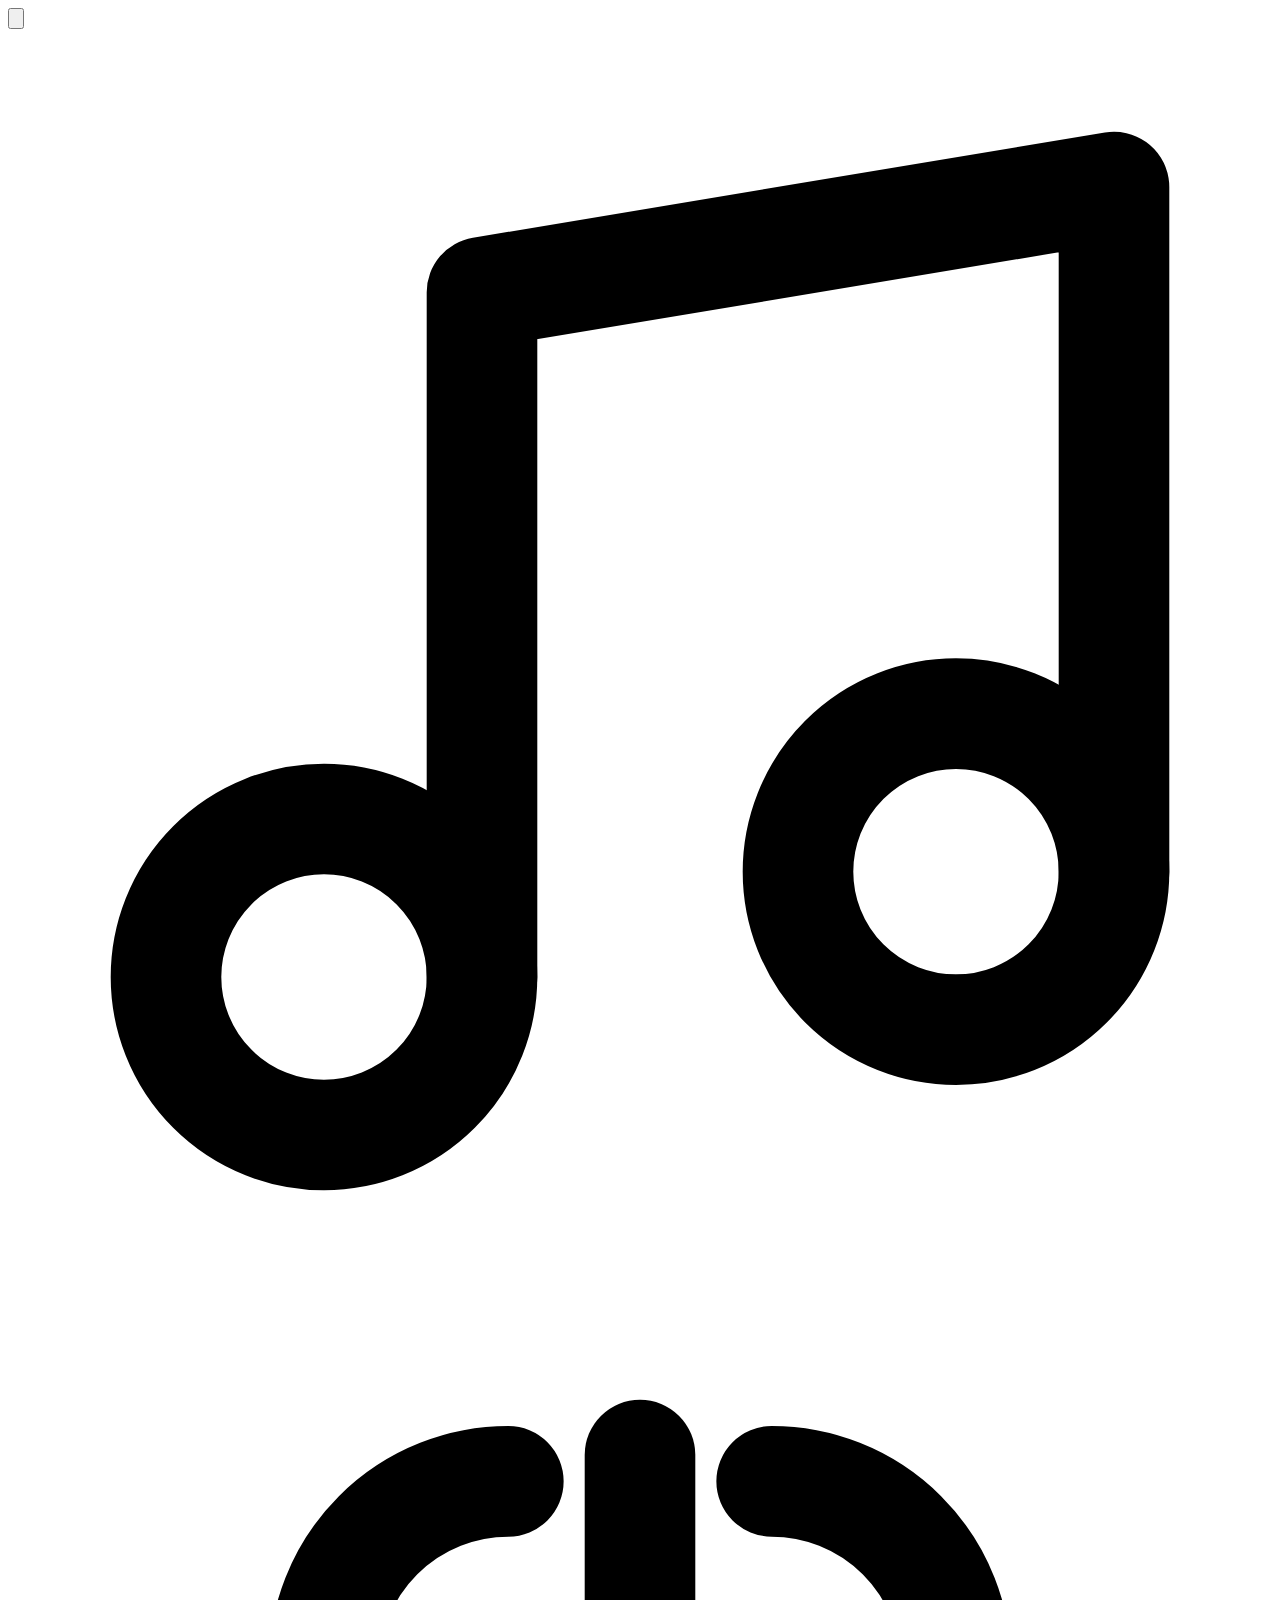
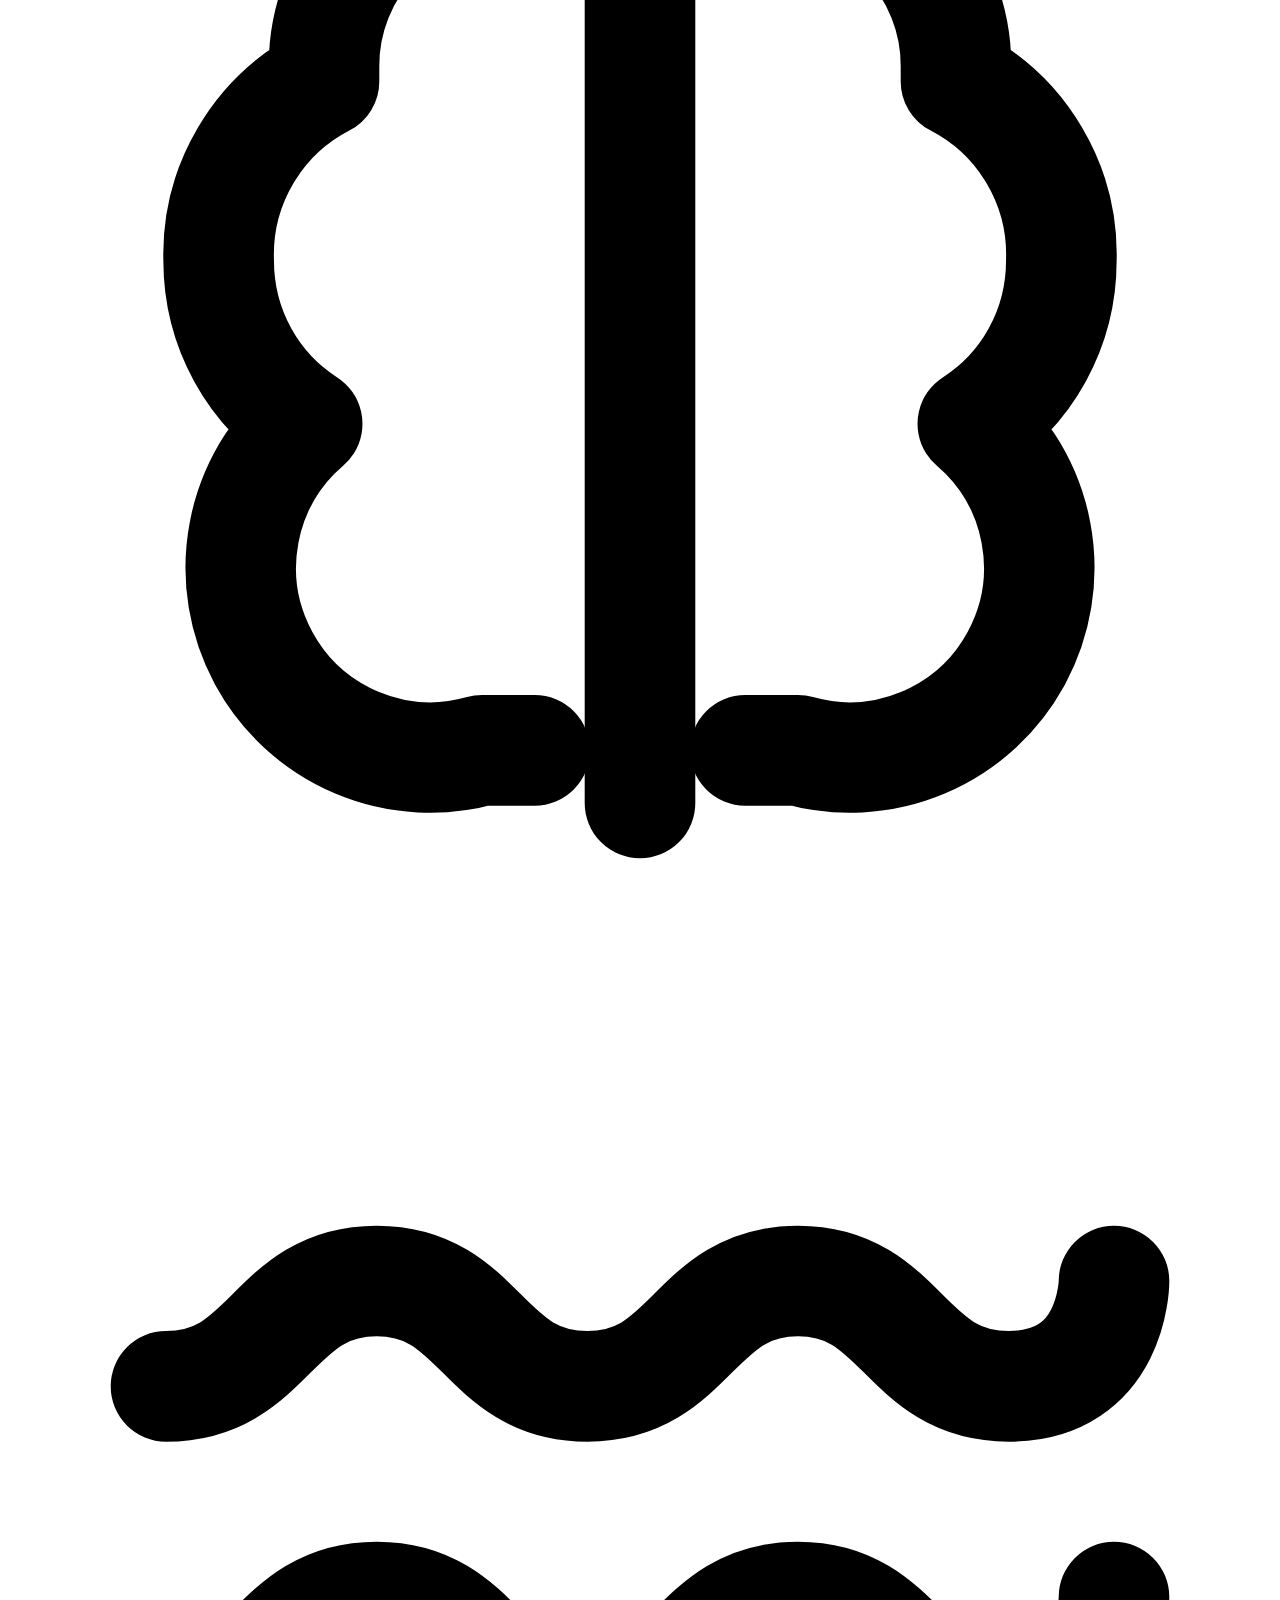
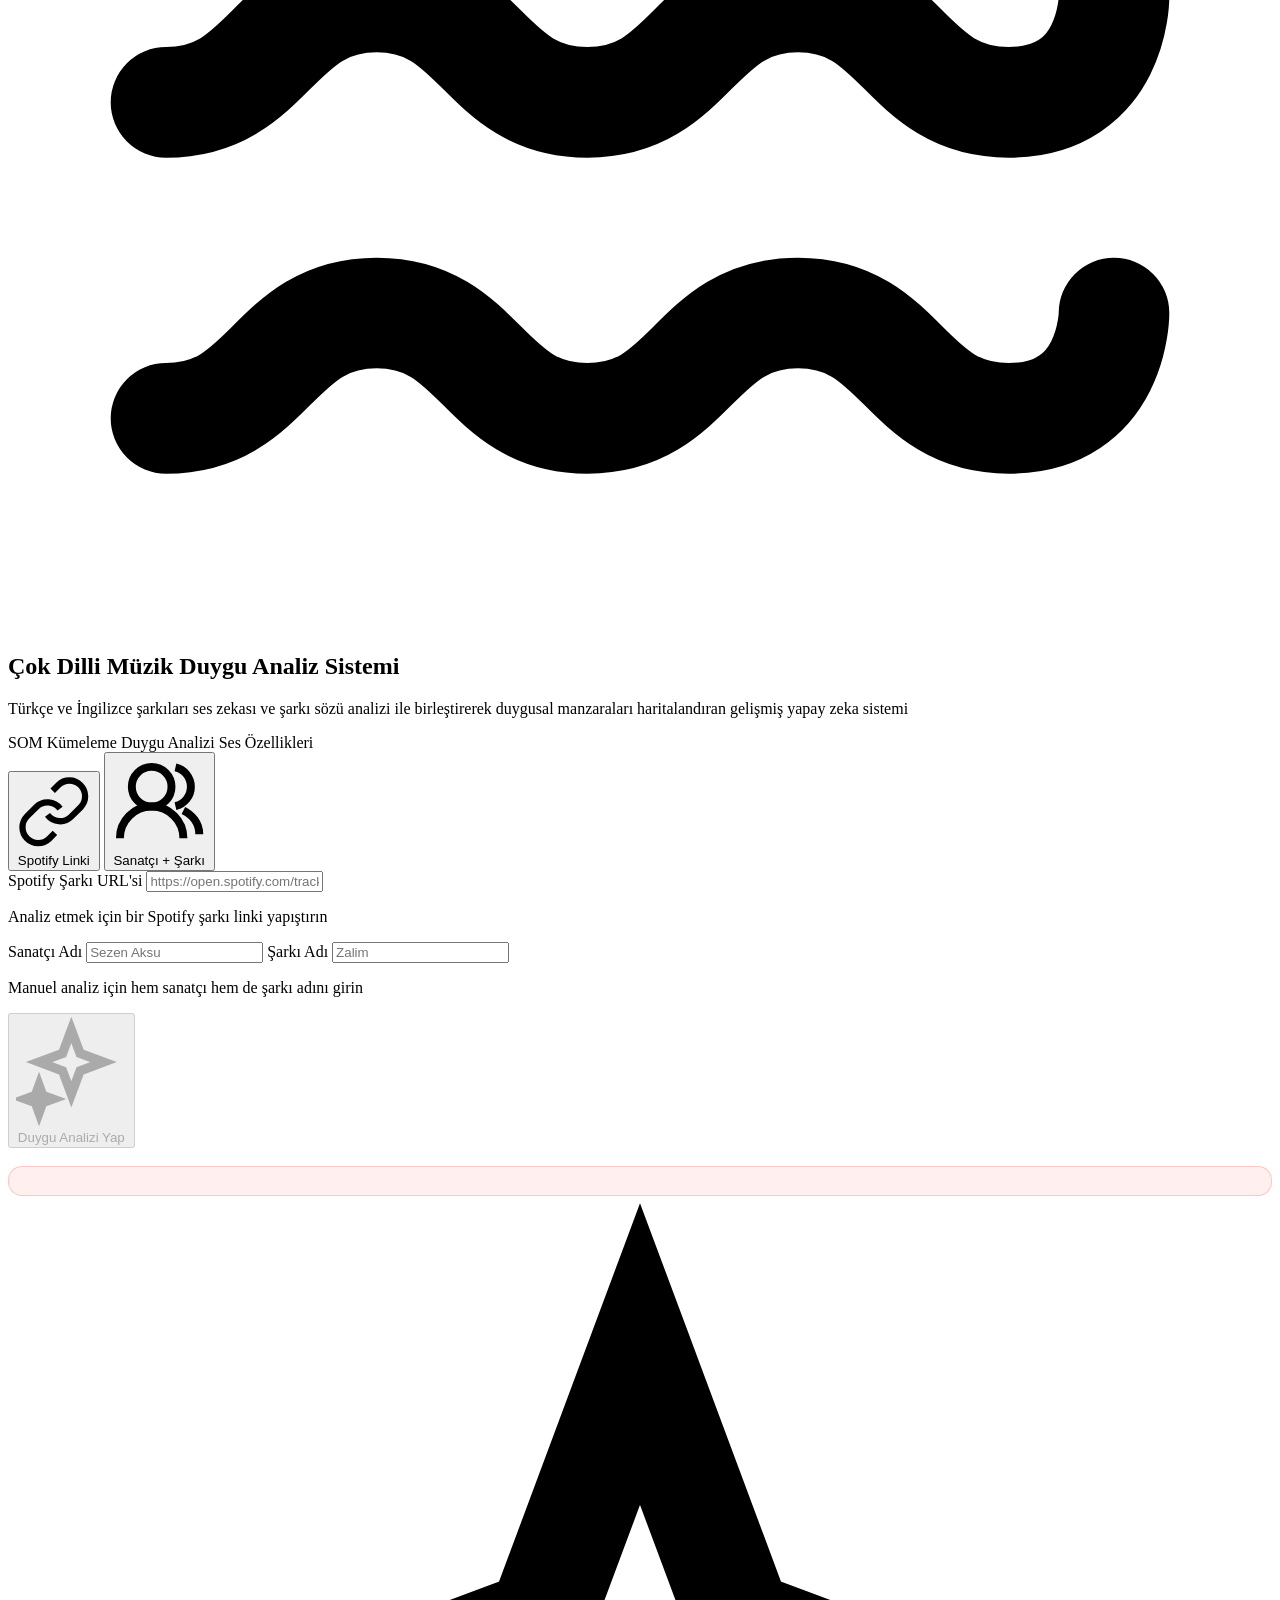
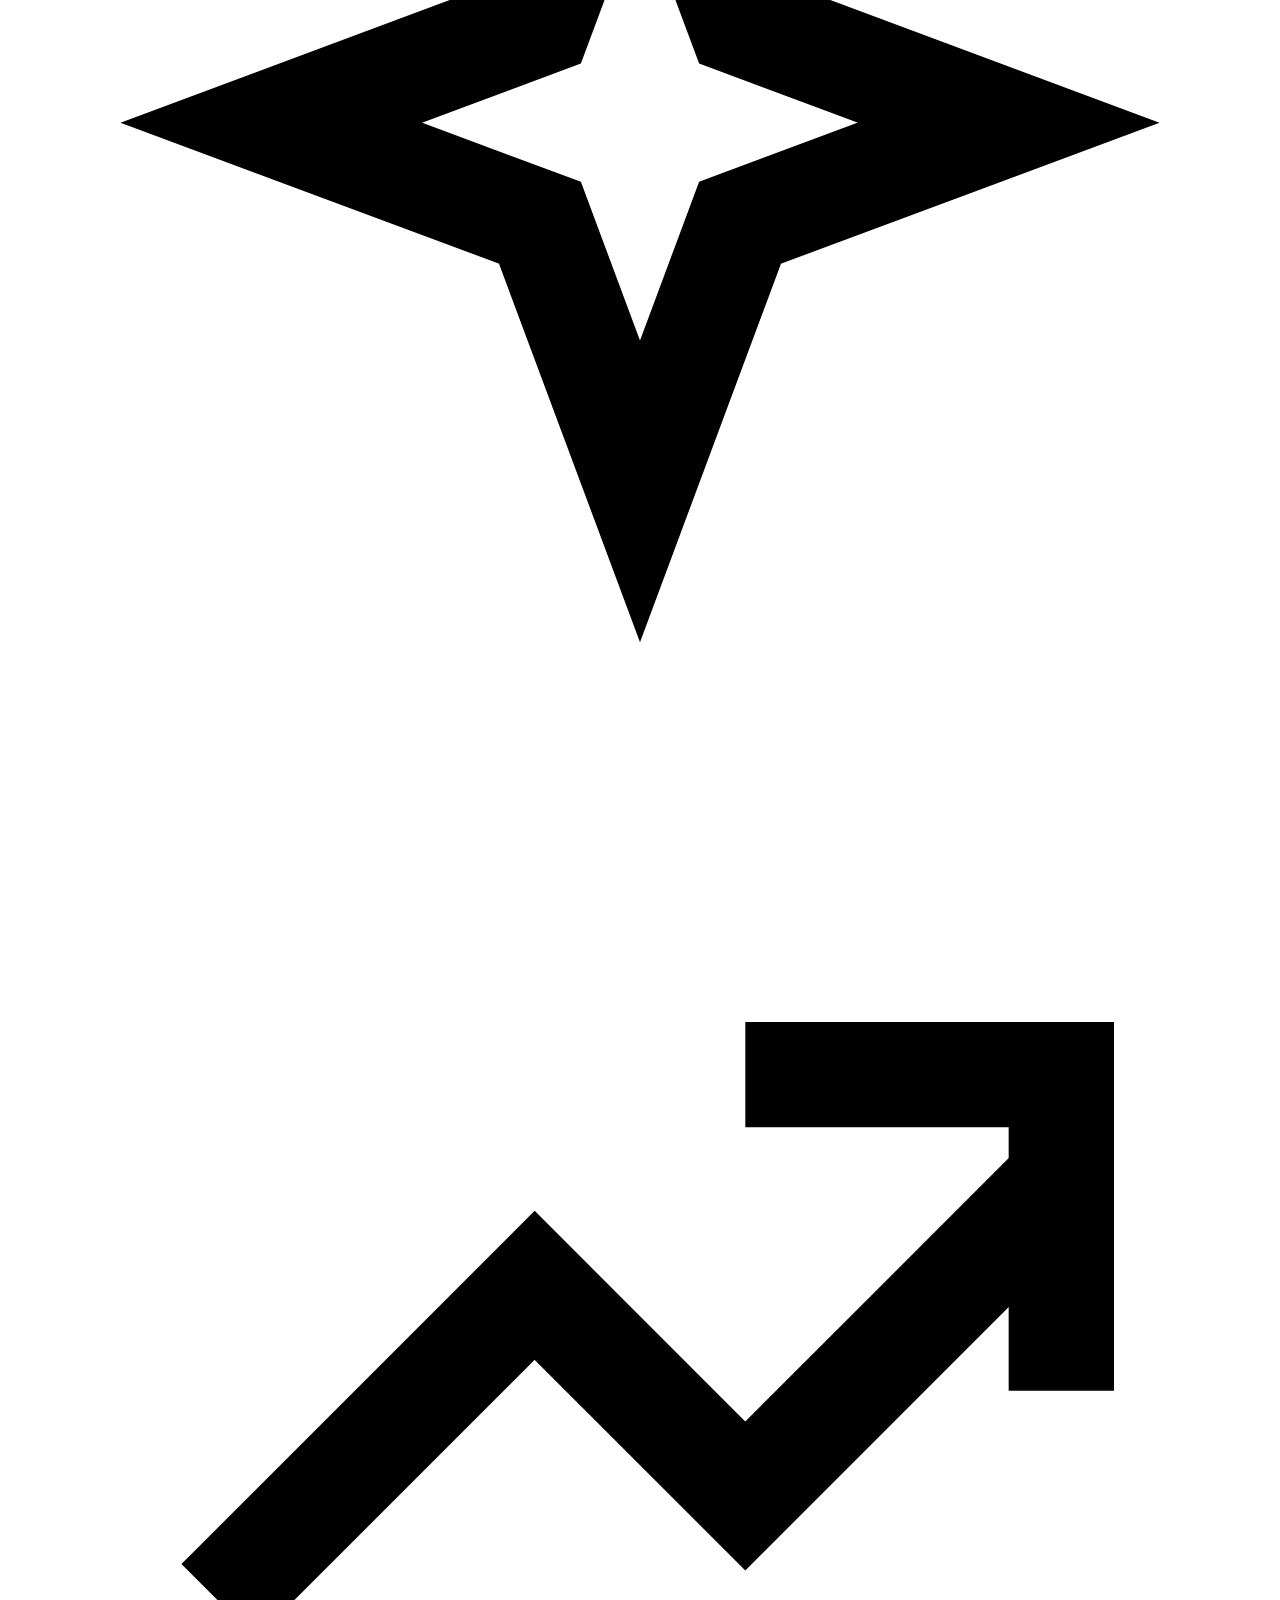
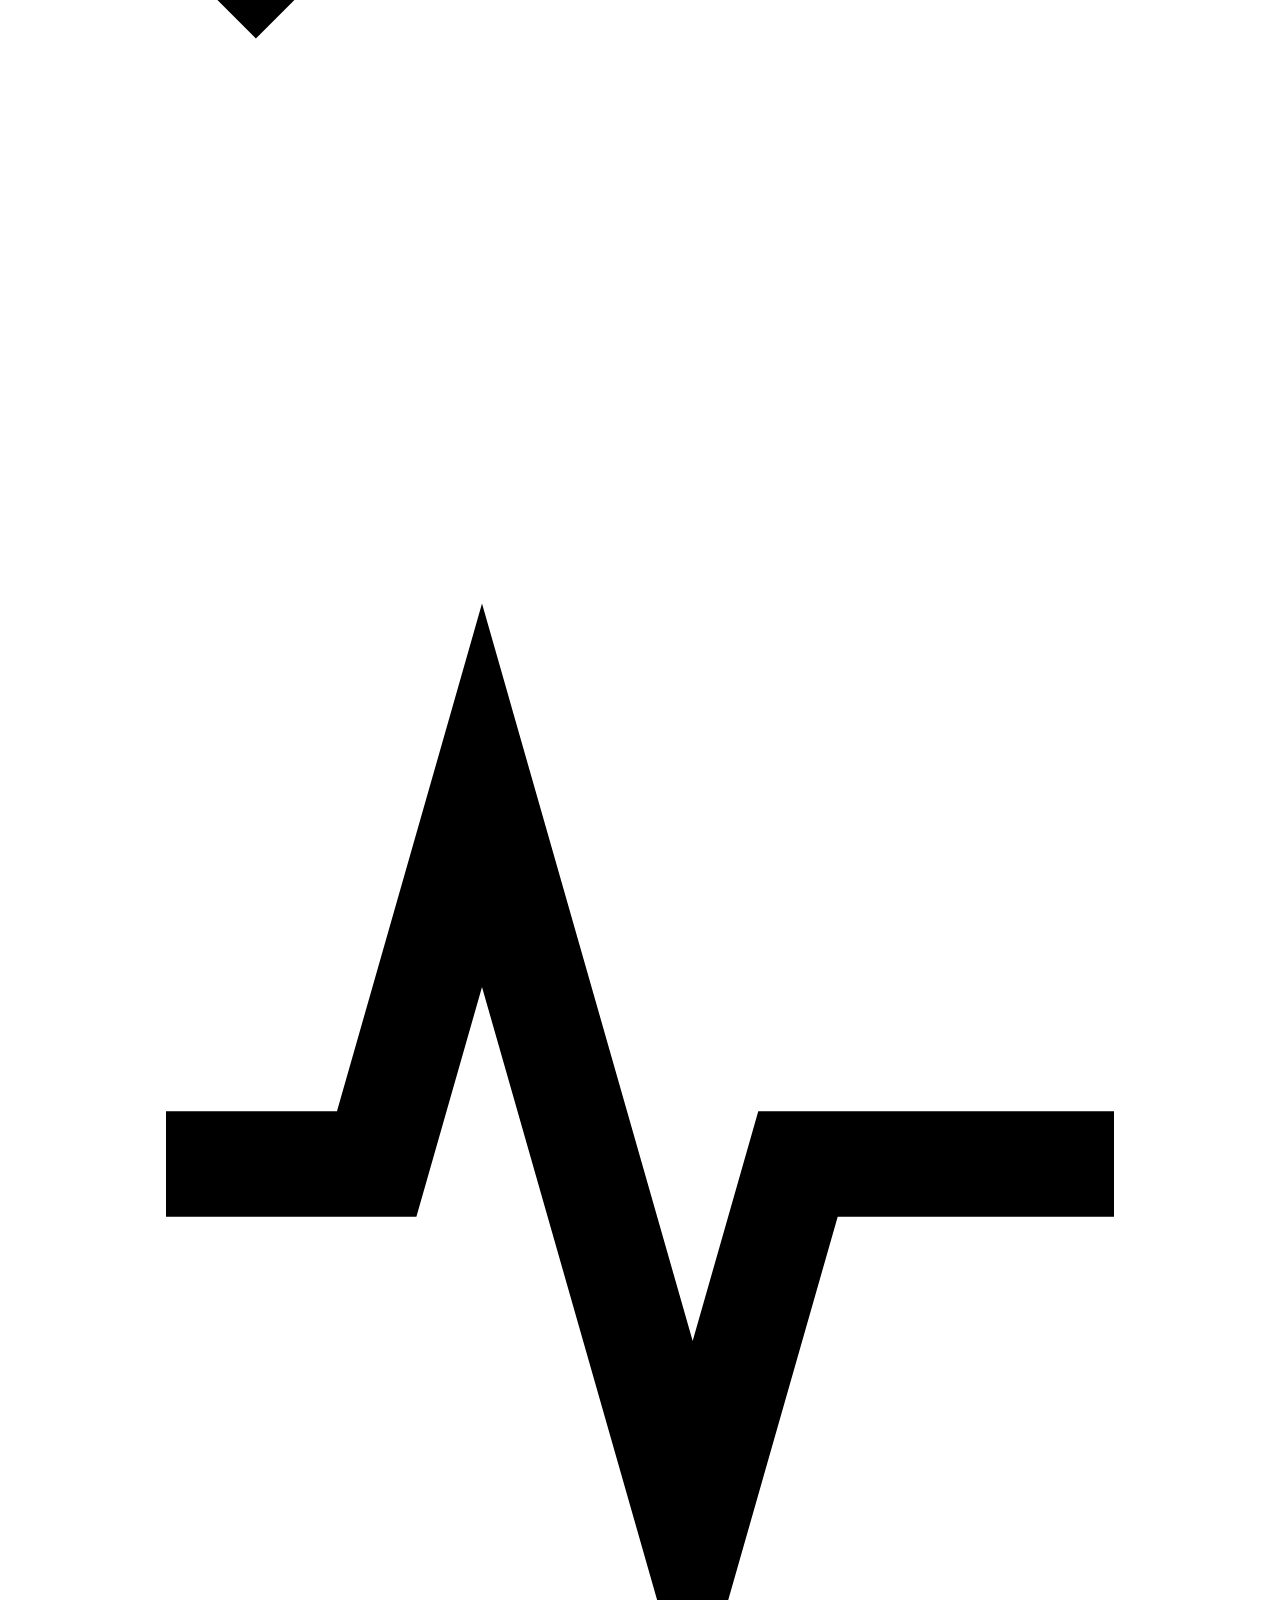
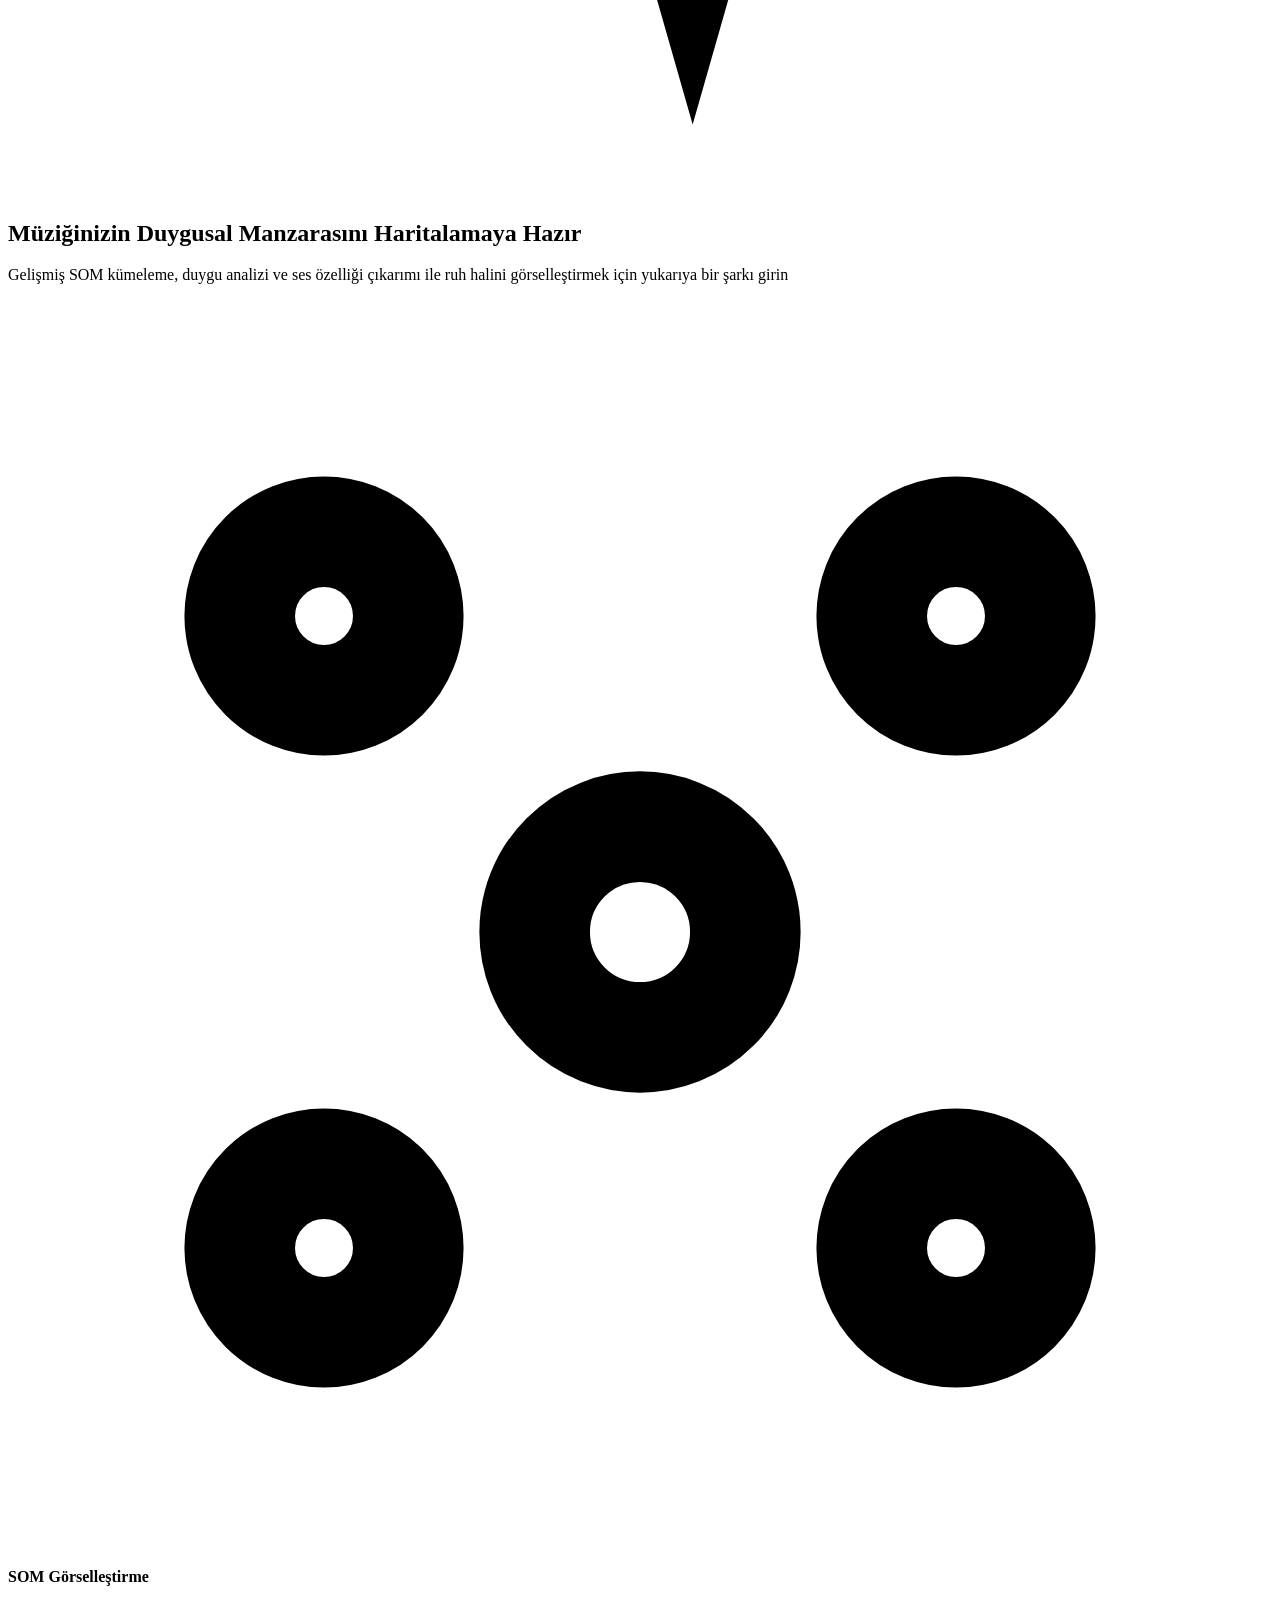
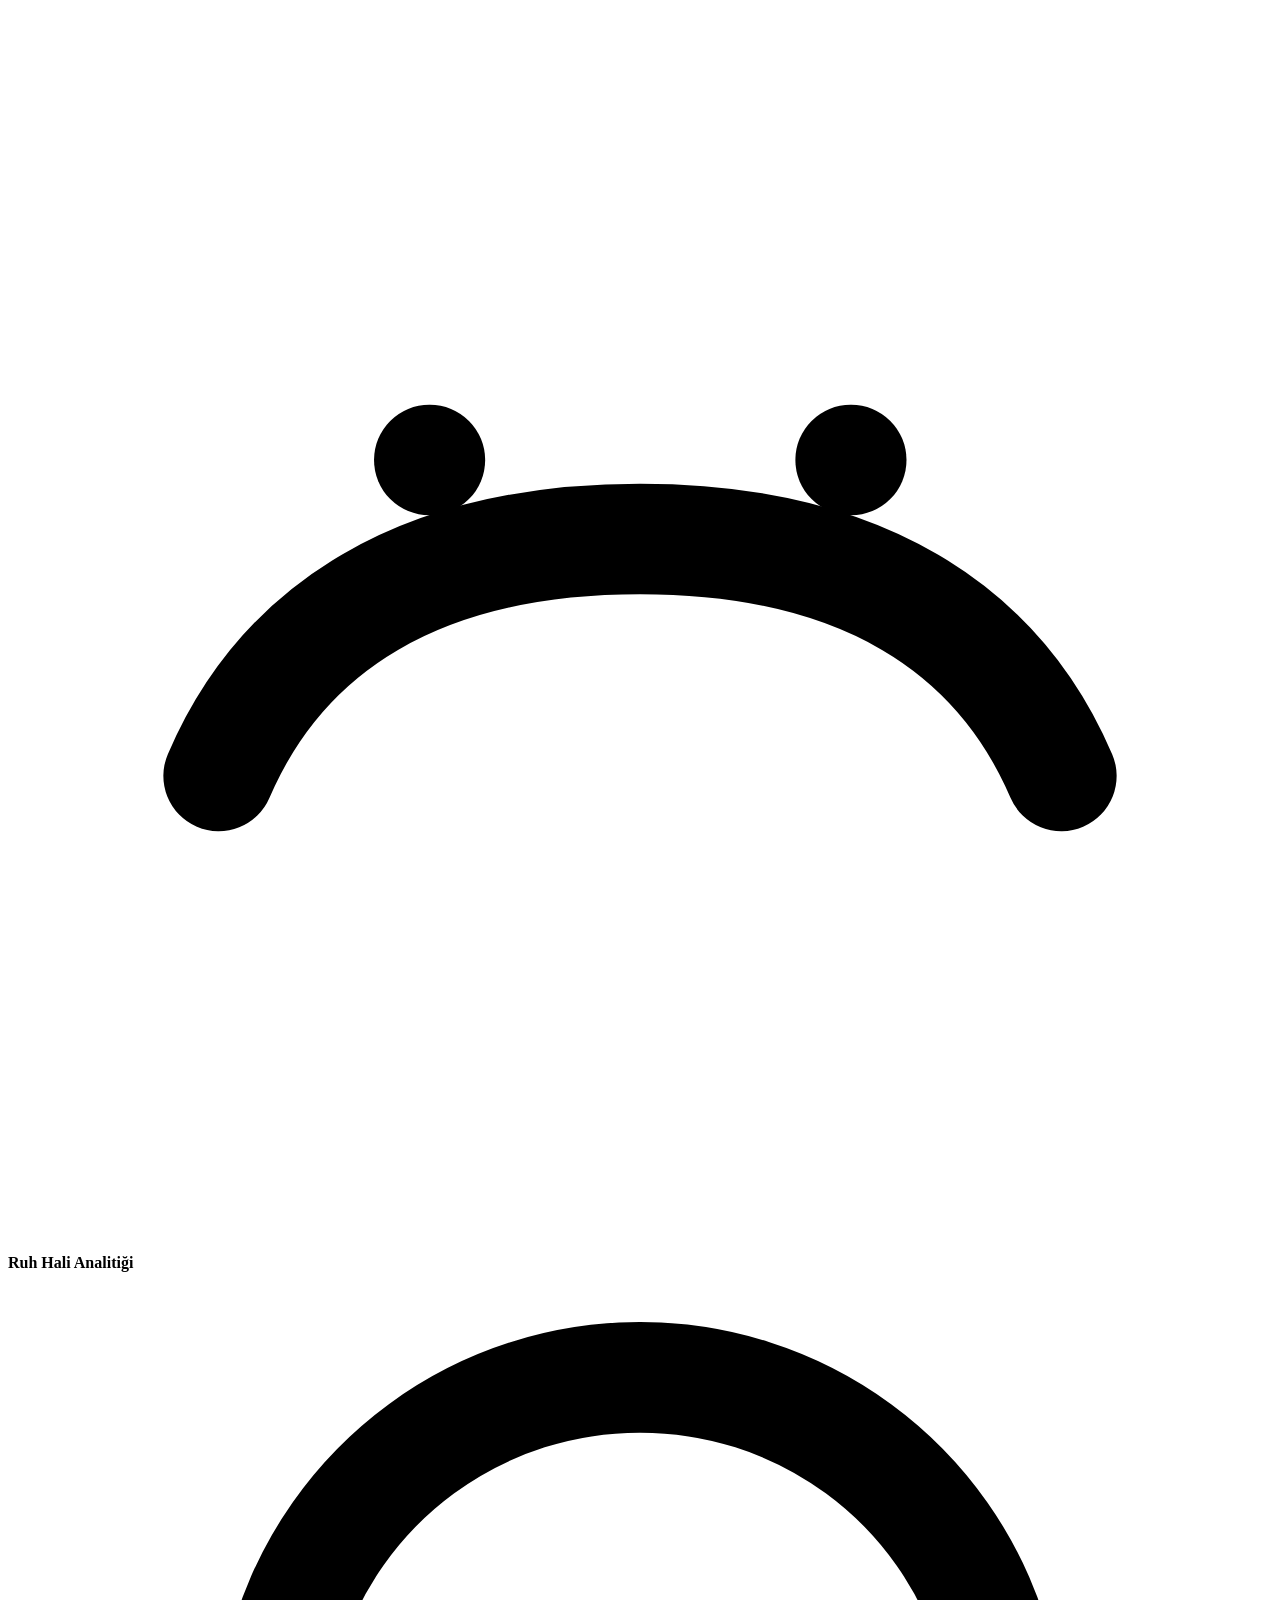
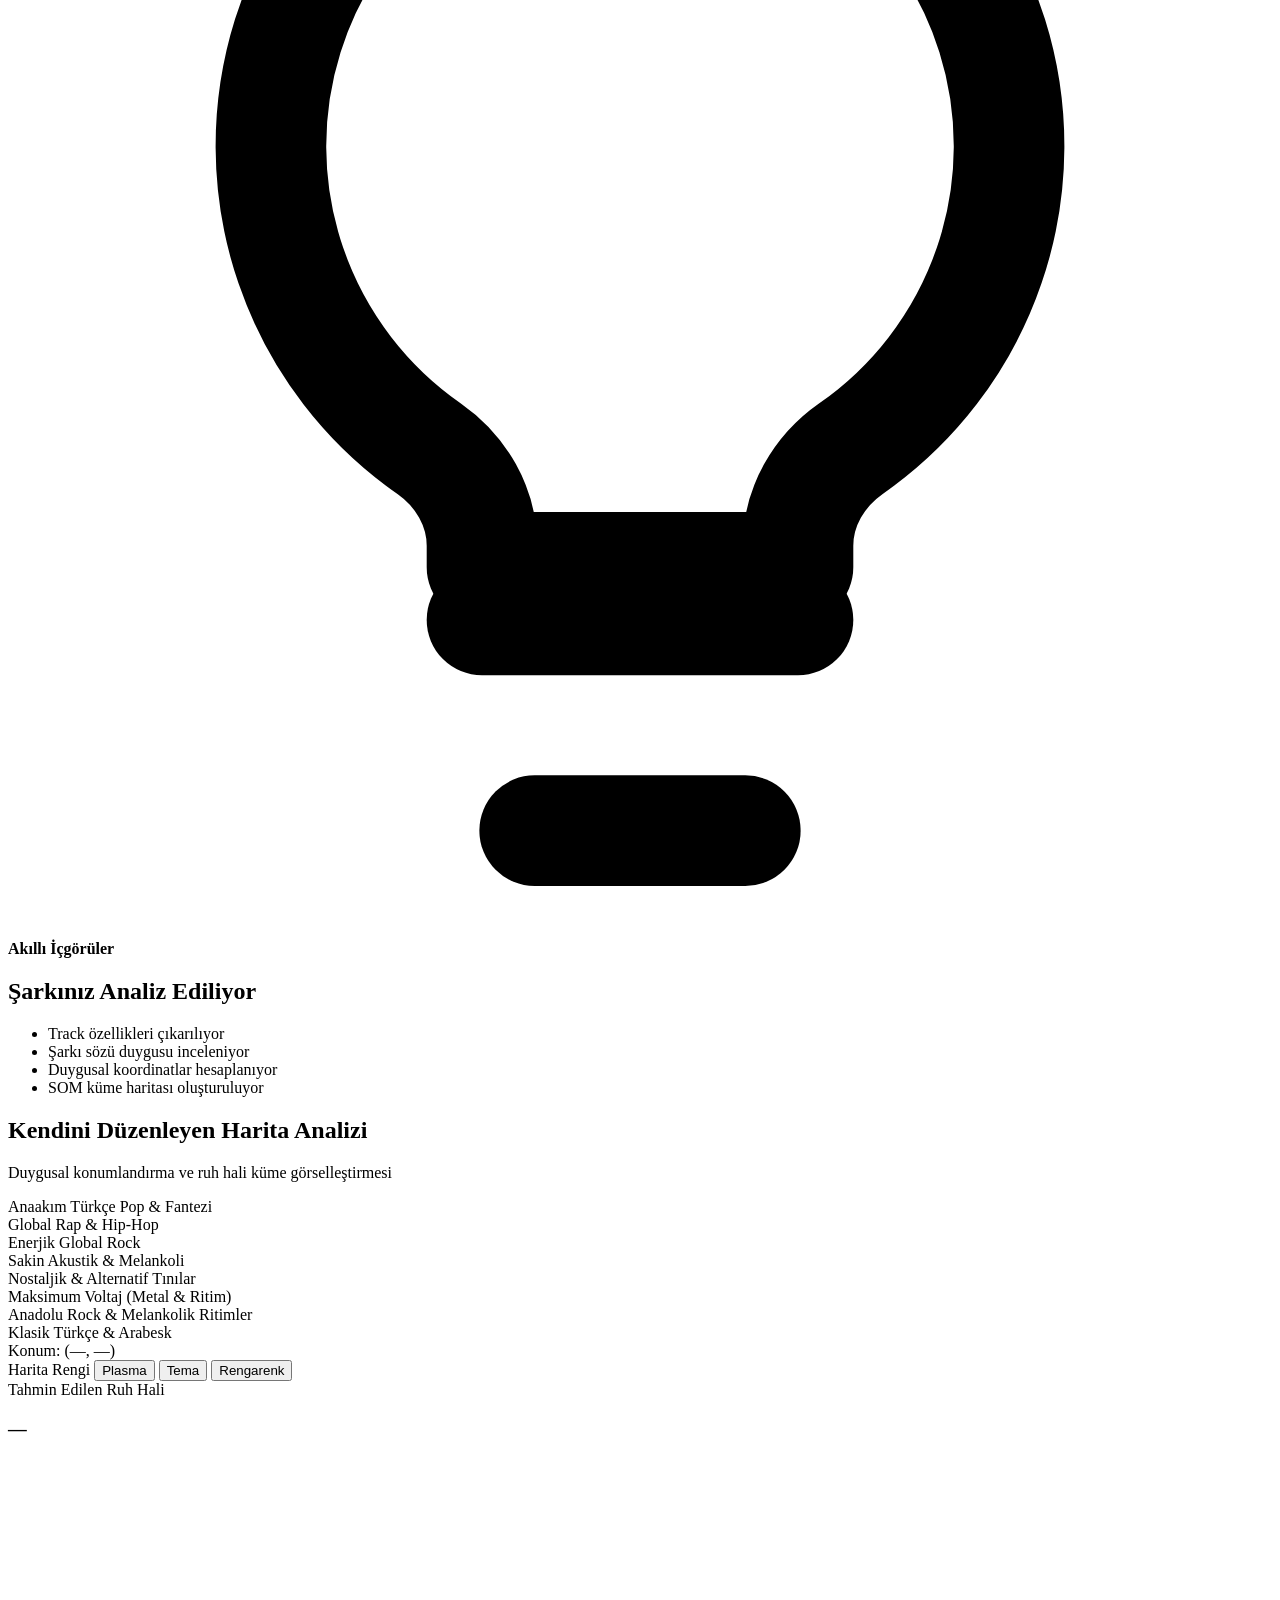
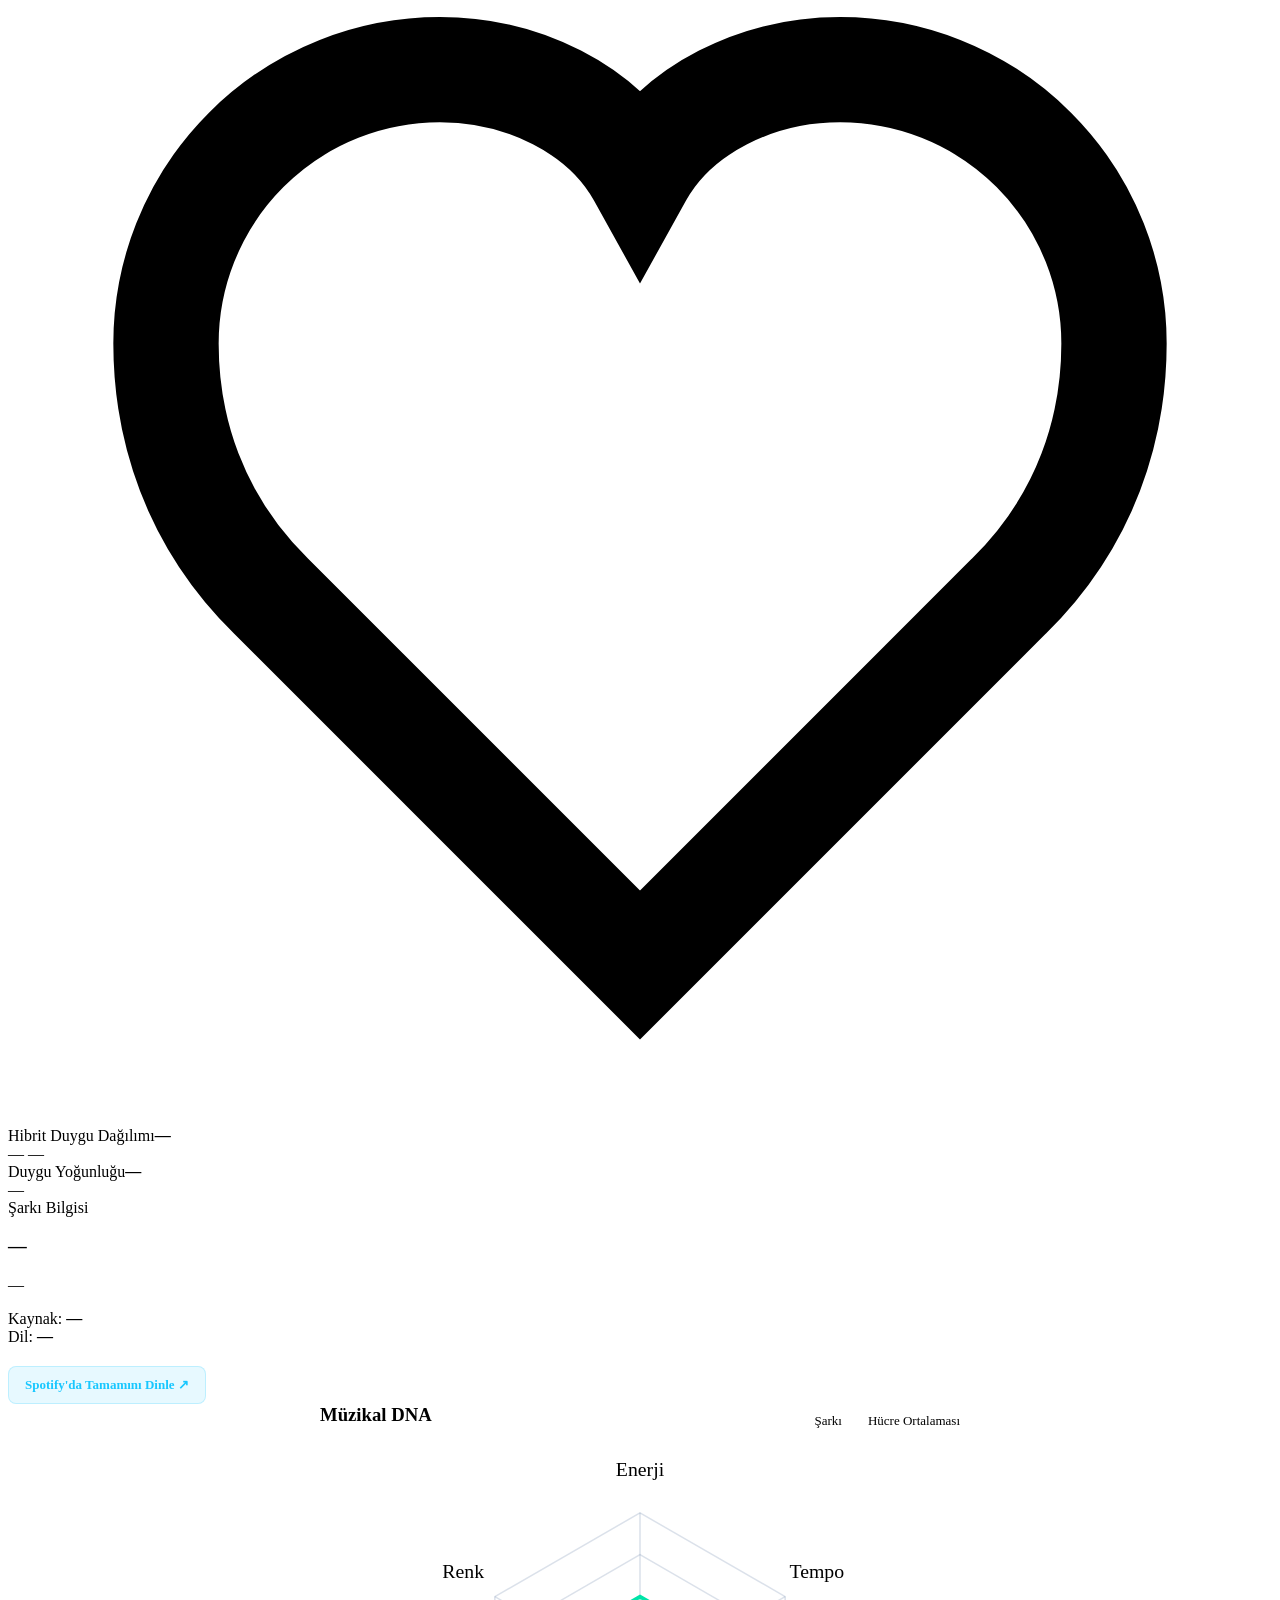
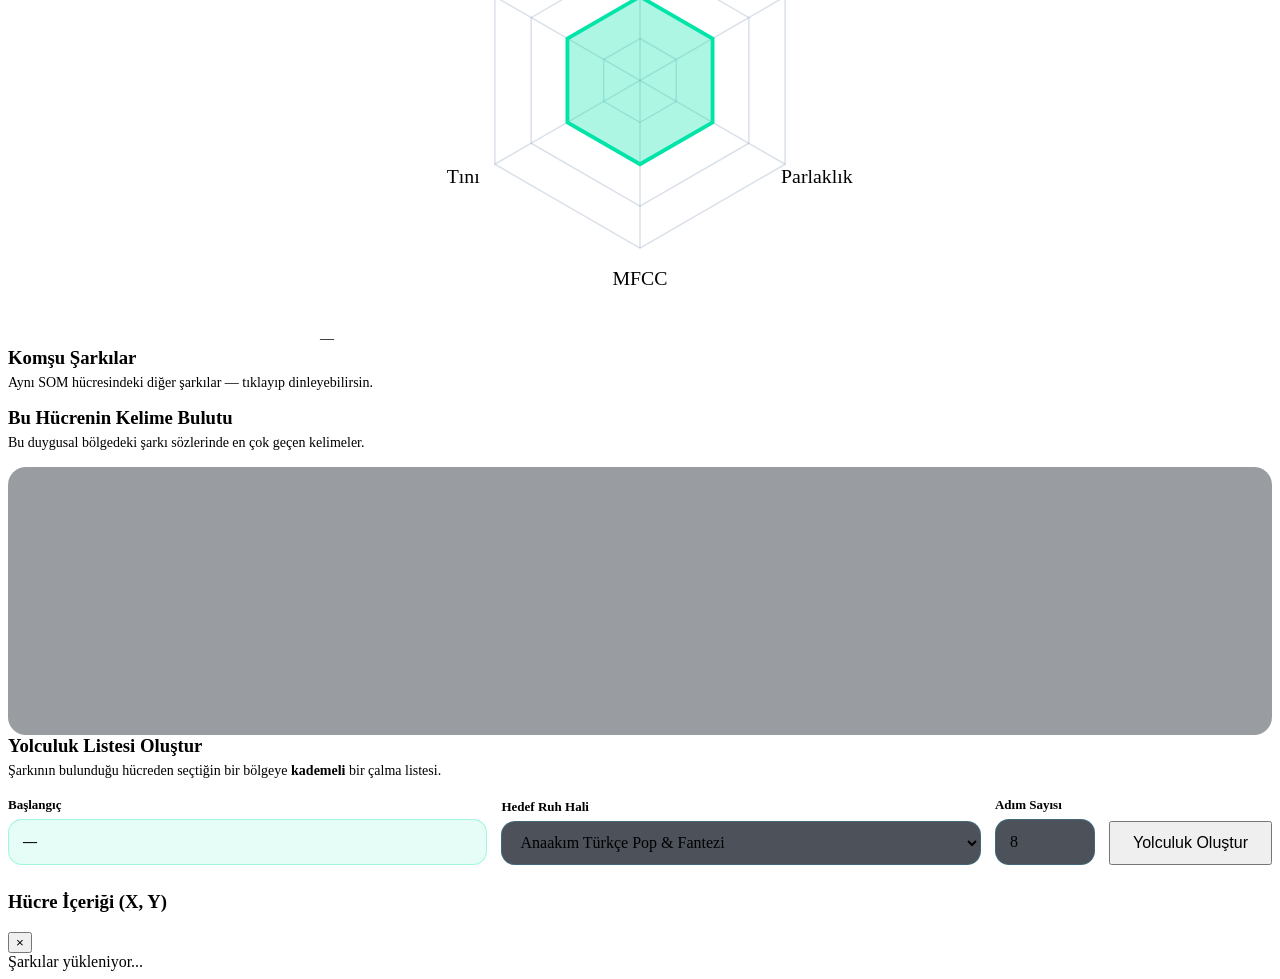
==== commit e5195ff8: "v3 arayüz güncellemeleri ve eski v2 dosyalarının temizliği" ====
--- a/backend/frontend/index.html
+++ b/backend/frontend/index.html
@@ -150,7 +150,7 @@
     <section class="container state-panel glass-panel hidden" id="loadingState">
       <div class="loader-ring"></div>
       <h2>Şarkınız Analiz Ediliyor</h2>
-      <div class="progress-bar"><span id="progressFill"></span></div>
+      <div class="progress-bar"><span id="loadingProgressFill"></span></div>
       <ul class="loading-steps" id="loadingSteps">
         <li class="active">Track özellikleri çıkarılıyor</li>
         <li>Şarkı sözü duygusu inceleniyor</li>
@@ -239,17 +239,15 @@
             <img id="albumArt" class="album-art hidden" alt="Albüm kapağı" />
           </div>
 
-          <!-- Spotify preview audio (30 sn) -->
-          <div id="previewPlayer" class="preview-player hidden">
-            <audio id="previewAudio" controls preload="none"></audio>
-            <a id="spotifyOpenLink" class="spotify-link" href="#" target="_blank" rel="noopener">
-              Spotify'da Aç →
-            </a>
-          </div>
-
           <div class="meta-list">
             <div><span>Kaynak:</span> <strong id="sourceValue">—</strong></div>
             <div><span>Dil:</span> <strong class="pill" id="languageValue">—</strong></div>
+          </div>
+
+          <div style="margin-top: 20px;">
+            <a id="spotifyOpenLink" class="spotify-link hidden" href="#" target="_blank" rel="noopener" style="display: inline-flex; align-items: center; gap: 8px; font-size: 13px; color: #18c7ff; text-decoration: none; font-weight: 600; padding: 10px 16px; background: rgba(24, 199, 255, 0.1); border-radius: 8px; border: 1px solid rgba(24, 199, 255, 0.2); transition: all 0.2s ease;">
+              Spotify'da Tamamını Dinle ↗
+            </a>
           </div>
         </article>
       </div>
@@ -300,14 +298,14 @@
           <div class="journey-field">
             <label>Hedef Ruh Hali</label>
             <select id="journeyTarget" class="journey-input">
-              <option value="2,9">Enerjik Türkçe Pop-Rock</option>
-              <option value="12,19">Global Akustik & Slow</option>
-              <option value="20,4">Hareketli Türkçe Pop</option>
-              <option value="3,18">Modern Türkçe Alternatif</option>
-              <option value="19,16">Duygusal Türkçe Klasikler</option>
-              <option value="13,2">Türkçe Rap & Hip-Hop</option>
-              <option value="4,2">Yüksek Voltaj Global Hits</option>
-              <option value="11,10">Uluslararası Radyo Pop</option>
+              <option value="19,2">Anaakım Türkçe Pop & Fantezi</option>
+              <option value="3,19">Global Rap & Hip-Hop</option>
+              <option value="3,10">Enerjik Global Rock</option>
+              <option value="10,14">Sakin Akustik & Melankoli</option>
+              <option value="17,19">Nostaljik & Alternatif Tınılar</option>
+              <option value="3,2">Maksimum Voltaj (Metal & Ritim)</option>
+              <option value="11,4">Anadolu Rock & Melankolik Ritimler</option>
+              <option value="18,11">Klasik Türkçe & Arabesk</option>
             </select>
           </div>
           <div class="journey-field">
